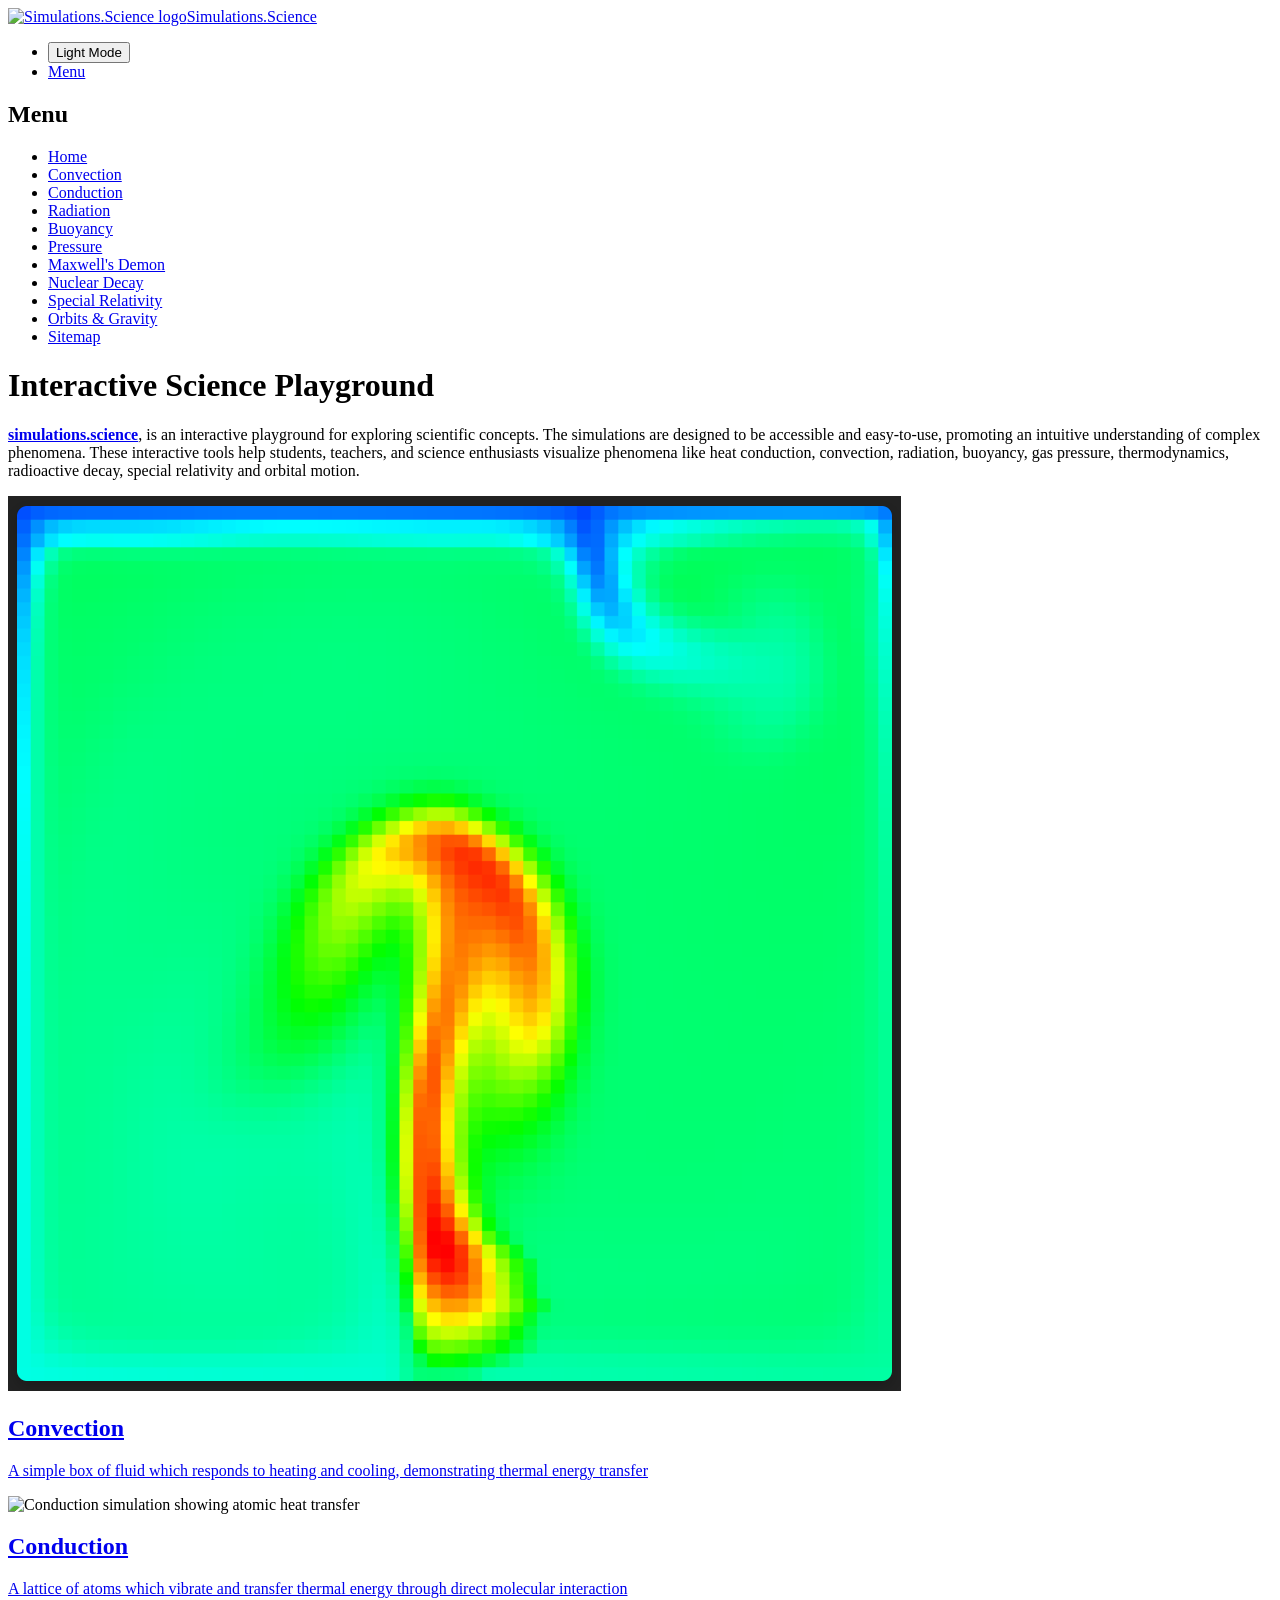
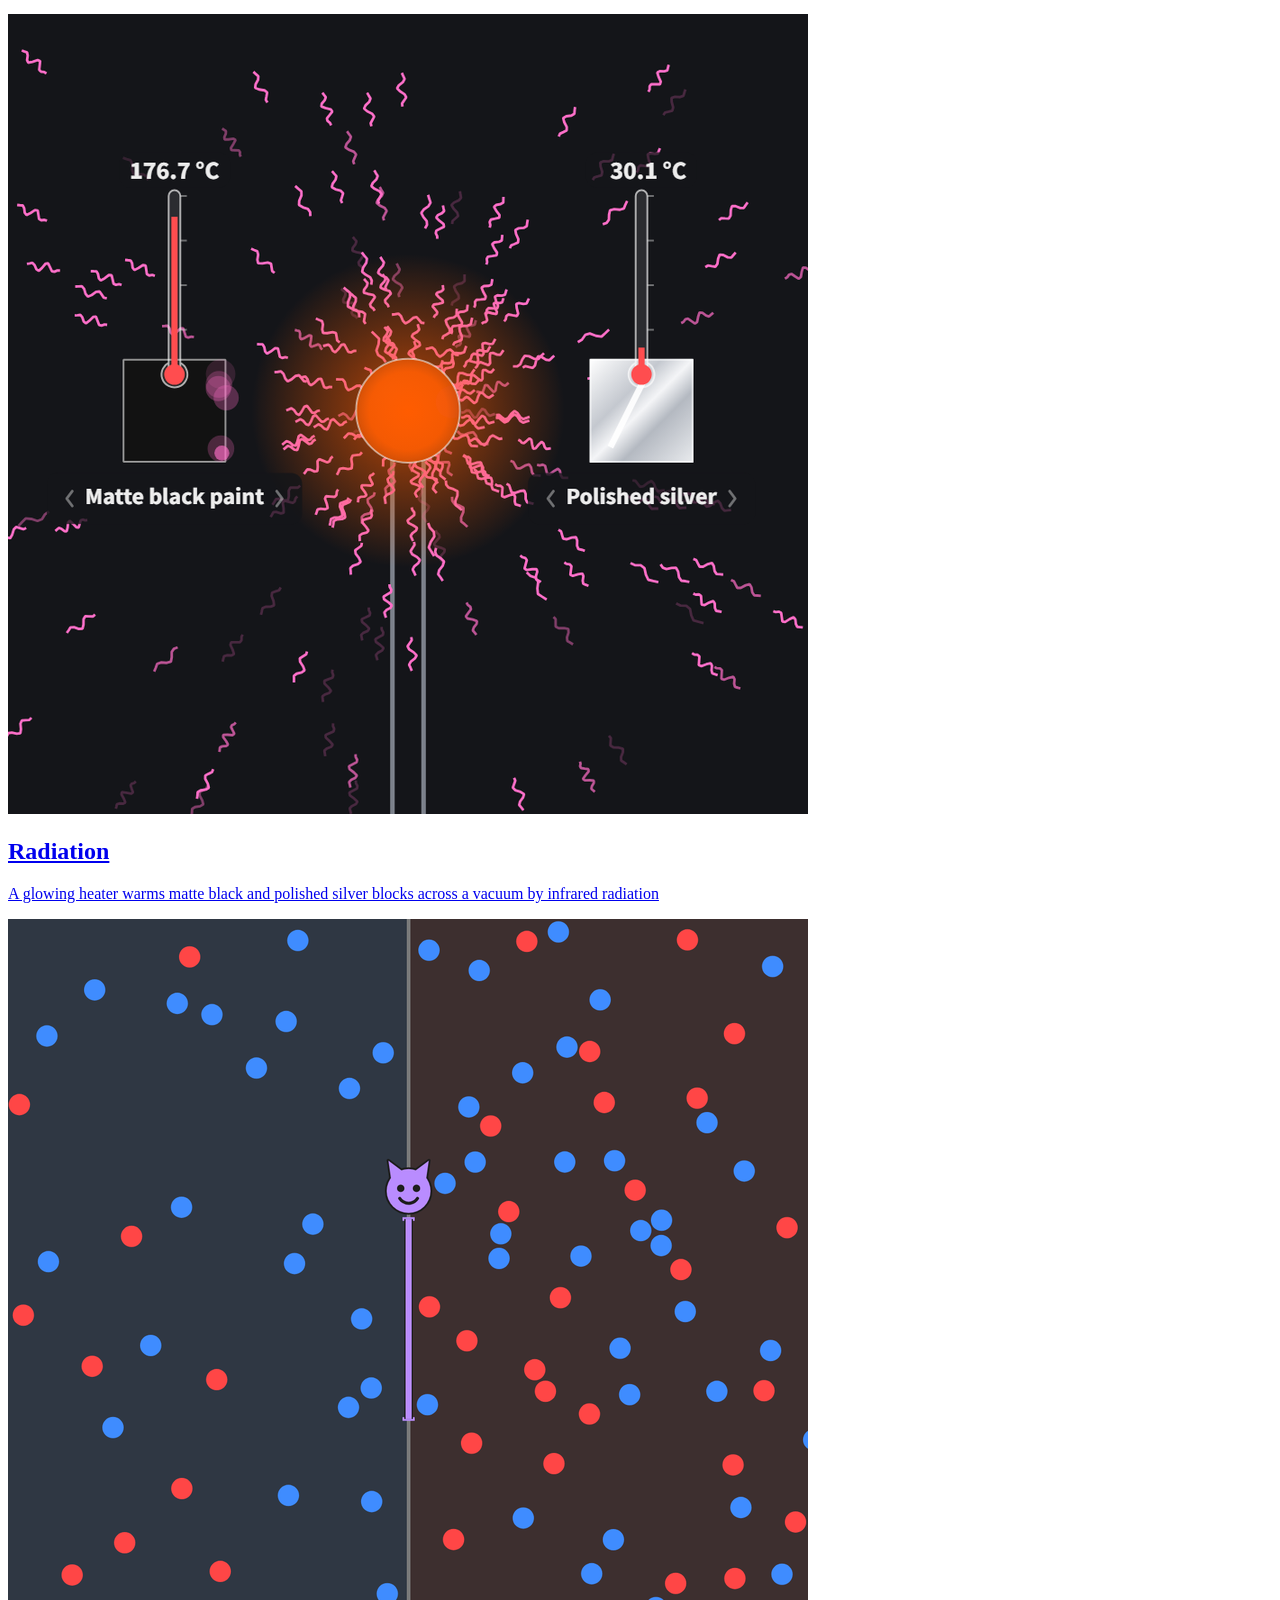
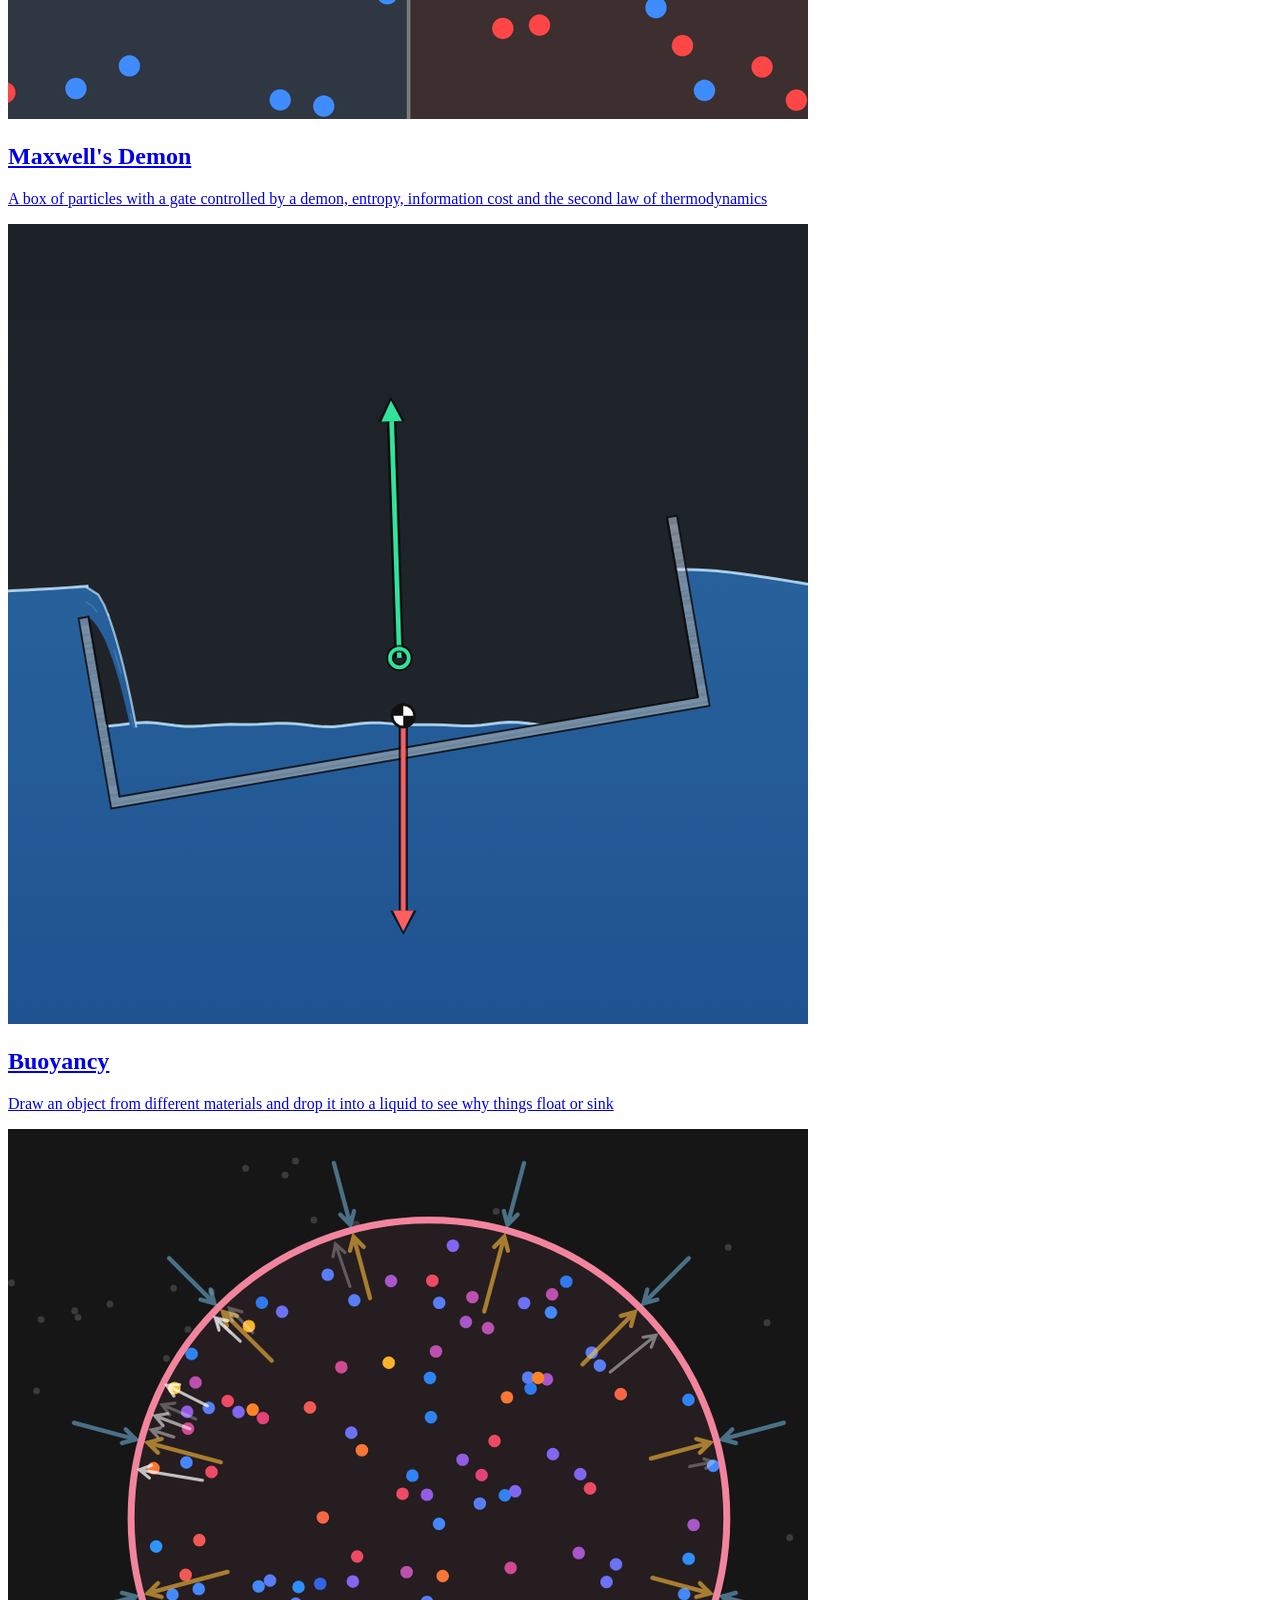
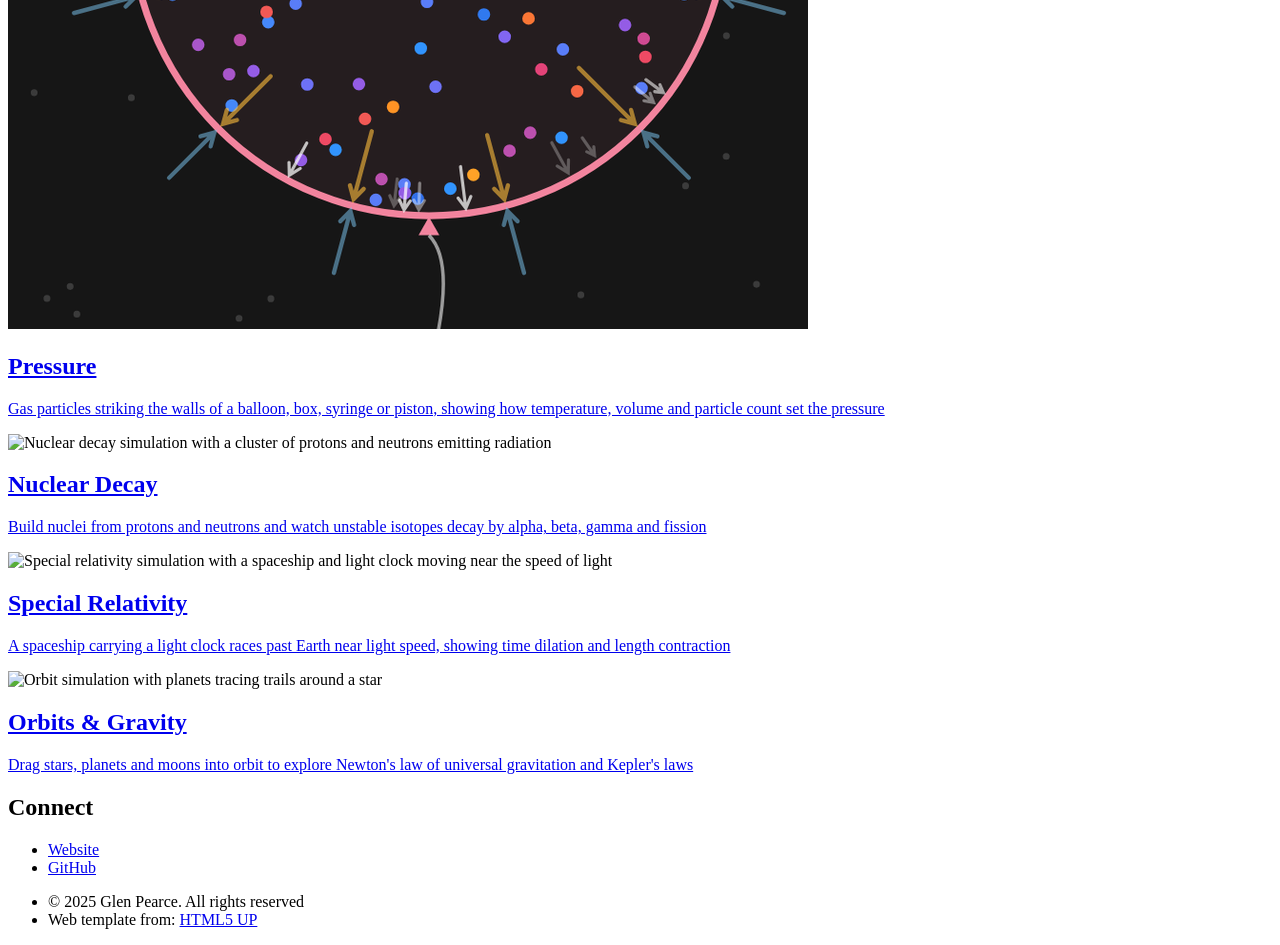
==== index.html @ e3ae4b4b "List the nuclear decay, relativity and orbits pages across the site Add the three new simulations to" ====
<!DOCTYPE HTML>
<!--
	Phantom by HTML5 UP
	html5up.net | @ajlkn
	Free for personal and commercial use under the CCA 3.0 license (html5up.net/license)
-->
<html lang="en">
	<head>
		<title>Simulations.Science | Interactive Science Simulations</title>
		<meta charset="utf-8" />
		<meta name="viewport" content="width=device-width, initial-scale=1, user-scalable=no" />
		<meta name="description" content="Interactive physics and science simulations that make complex concepts like convection, conduction, thermodynamics, radioactive decay, special relativity and orbits easy to understand. Perfect for students, teachers, and science enthusiasts." />
		<meta name="keywords" content="physics simulations, interactive science, convection simulation, conduction simulation, maxwell's demon, thermodynamics, heat transfer, nuclear decay, special relativity, orbit simulation, kepler's laws, physics education, science learning, interactive education" />
		<meta name="author" content="Simulations.Science" />
		<meta name="robots" content="index, follow" />
		<meta name="google-site-verification" content="CVcwzc-GcF9qDsCzbtlM0cr8-Q7cZVzD9H_ch3Xf32E" />
		<meta name="format-detection" content="telephone=no">
		<meta http-equiv="x-ua-compatible" content="ie=edge">
		<link rel="preconnect" href="https://cdnjs.cloudflare.com" crossorigin>
		<link rel="preload" href="assets/css/main.css" as="style">
		<link rel="preload" href="assets/js/jquery.min.js" as="script">
		<link rel="preload" href="images/favicon.svg" as="image">
		<!-- Open Graph / Facebook -->
		<meta property="og:type" content="website" />
		<meta property="og:url" content="https://simulations.science/" />
		<meta property="og:title" content="Simulations.Science | Interactive Physics & Science Simulations" />
		<meta property="og:description" content="Explore interactive physics simulations that make complex concepts tangible and intuitive. Perfect for education and curious minds." />
		<meta property="og:image" content="https://simulations.science/images/convect.png" />
		<meta property="og:image:alt" content="Physics simulation preview" />
		<meta property="og:site_name" content="Simulations.Science" />
		
		<!-- Twitter -->
		<meta name="twitter:card" content="summary_large_image" />
		<meta name="twitter:url" content="https://simulations.science/" />
		<meta name="twitter:title" content="Simulations.Science | Interactive Physics & Science Simulations" />
		<meta name="twitter:description" content="Explore interactive physics simulations that make complex concepts tangible and intuitive. Perfect for education and curious minds." />
		<meta name="twitter:image" content="https://simulations.science/images/convect.png" />
				<!-- Canonical URL -->
		<link rel="canonical" href="https://simulations.science/" />
		<link rel="sitemap" type="application/xml" title="Sitemap" href="https://simulations.science/sitemap.xml" />
		
		<!-- Structured Data for Organization -->
		<script type="application/ld+json">
		{
			"@context": "https://schema.org",
			"@type": "EducationalOrganization",
			"name": "Simulations.Science",
			"url": "https://simulations.science/",
			"logo": "https://simulations.science/images/favicon.svg",
			"description": "Interactive physics and science simulations that make complex concepts easy to understand.",
			"sameAs": ["https://github.com/GlenAlan"],
			"audience": {
				"@type": "EducationalAudience",
				"educationalRole": ["student", "teacher", "researcher"]
			},
			"offers": [
				{
					"@type": "Offer",
					"itemOffered": {
						"@type": "LearningResource",
						"name": "Interactive Physics Simulations",
						"learningResourceType": "Simulation"
					},
					"price": "0",
					"priceCurrency": "USD"
				}
			]
		}
		</script>
		
		<!-- Structured Data for WebSite -->
		<script type="application/ld+json">
		{
			"@context": "https://schema.org",
			"@type": "WebSite",
			"name": "Simulations.Science",
			"url": "https://simulations.science/",
			"description": "Interactive physics and science simulations for education"
		}
		</script>
		
		<!-- BreadcrumbList structured data for homepage -->
		<script type="application/ld+json">
		{
			"@context": "https://schema.org",
			"@type": "BreadcrumbList",
			"itemListElement": [
				{
					"@type": "ListItem",
					"position": 1,
					"name": "Home",
					"item": "https://simulations.science/"
				}
			]
		}
		</script>
		
		<!-- Reference to structured data file -->
		<link rel="alternate" type="application/ld+json" href="/structured-data.json">
		<script>
			(function() {
				// Force dark mode by default, only change if explicitly set to light
				var theme = 'dark'; // Default is dark
				try {
					var storedTheme = localStorage.getItem('theme');
					// Only override if explicitly set to light
					if (storedTheme === 'light') {
						theme = 'light'; 
					}
				} catch (e) {
					// Ignore errors (e.g., localStorage disabled)
				}

				if (theme === 'dark') {
					document.documentElement.classList.add('dark-mode');
				} else {
					// Optional: Ensure 'dark-mode' is not present if light is determined.
					document.documentElement.classList.remove('dark-mode');
					// The main.js will add 'light-mode' class later if needed.
				}
			})();
		</script>
		<link rel="stylesheet" href="assets/css/main.css" />
		<link rel="icon" href="assets/favicon.ico" type="image/x-icon">
		<noscript><link rel="stylesheet" href="assets/css/noscript.css" /></noscript>
	</head>
	<body class="is-preload">
		<!-- Wrapper -->
			<div id="wrapper">

				<!-- Header -->
					<header id="header">
						<div class="inner">
							<!-- Logo -->
								<a href="index.html" class="logo" aria-label="Simulations.Science Home">
									<span class="symbol"><img src="images/favicon.svg" alt="Simulations.Science logo" /></span><span class="title">Simulations.Science</span>
								</a>

							<!-- Nav -->
								<nav>
									<ul>
										<li>
											<button id="theme-toggle" title="Toggle light/dark mode" aria-label="Toggle light/dark mode">
												<span class="icon solid fa-sun"><span class="label">Light Mode</span></span>
												<span class="icon solid fa-moon" style="display:none;"><span class="label">Dark Mode</span></span>
											</button>
										</li>
										<li><a href="#menu">Menu</a></li>
									</ul>
								</nav>

						</div>
					</header>
				<!-- Menu -->
					<nav id="menu" itemscope itemtype="https://schema.org/SiteNavigationElement">
						<h2>Menu</h2>
						<ul>
							<li itemprop="name"><a href="index.html" itemprop="url">Home</a></li>
							<li itemprop="name"><a href="convection_simulation.html" itemprop="url">Convection</a></li>
							<li itemprop="name"><a href="conduction_simulation.html" itemprop="url">Conduction</a></li>
							<li itemprop="name"><a href="radiation_simulation.html" itemprop="url">Radiation</a></li>
							<li itemprop="name"><a href="buoyancy_simulation.html" itemprop="url">Buoyancy</a></li>
							<li itemprop="name"><a href="pressure_simulation.html" itemprop="url">Pressure</a></li>
							<li itemprop="name"><a href="maxwell_demon_simulation.html" itemprop="url">Maxwell's Demon</a></li>
							<li itemprop="name"><a href="nuclear_decay_simulation.html" itemprop="url">Nuclear Decay</a></li>
							<li itemprop="name"><a href="relativity_simulation.html" itemprop="url">Special Relativity</a></li>
							<li itemprop="name"><a href="orbits_simulation.html" itemprop="url">Orbits &amp; Gravity</a></li>
							<li itemprop="name"><a href="sitemap.html" itemprop="url">Sitemap</a></li>
						</ul>
					</nav>

				<!-- Main -->
					<div id="main">
						<div class="inner">
							<header>
								<h1>Interactive Science Playground<br />
								<!-- by <a href="https://glen-alan.com">Glen Alan</a>.--> </h1>
								<p itemprop="description"><a href="index.html"><strong>simulations.science</strong></a>, is an interactive playground for exploring scientific concepts. The simulations are designed to be accessible and easy-to-use, promoting an intuitive understanding of complex phenomena. These interactive tools help students, teachers, and science enthusiasts visualize phenomena like heat conduction, convection, radiation, buoyancy, gas pressure, thermodynamics, radioactive decay, special relativity and orbital motion.</p>
								<!-- <p>Simulations.science brings science to life through clear, elegant, and interactive tools. We help students, teachers, and curious learners grasp complex concepts intuitively and tangibly. Dive in to spark curiosity and experience the joy of scientific discovery</p>-->
							</header>
							<section class="tiles">
								<article class="style1">
									<span class="image">
										<img src="images/convect.png" alt="Convection simulation showing fluid movement" loading="lazy" />
									</span>
									<a href="convection_simulation.html">
										<h2>Convection</h2>
										<div class="content">
											<p>A simple box of fluid which responds to heating and cooling, demonstrating thermal energy transfer</p>
										</div>
									</a>
								</article>
								<article class="style2">
									<span class="image">
										<img src="images/conduct.png" alt="Conduction simulation showing atomic heat transfer" loading="lazy" />
									</span>
									<a href="conduction_simulation.html">
										<h2>Conduction</h2>
										<div class="content">
											<p>A lattice of atoms which vibrate and transfer thermal energy through direct molecular interaction</p>
										</div>
									</a>
								</article>
								<article class="style3">
									<span class="image">
										<img src="images/radiation.png" alt="Radiation heat transfer simulation" loading="lazy" />
									</span>
									<a href="radiation_simulation.html">
										<h2>Radiation</h2>
										<div class="content">
											<p>A glowing heater warms matte black and polished silver blocks across a vacuum by infrared radiation</p>
										</div>
									</a>
								</article>
								<article class="style4">
									<span class="image">
										<img src="images/maxwell.png" alt="Maxwell's Demon simulation with particles and gate" loading="lazy" />
									</span>
									<a href="maxwell_demon_simulation.html">
										<h2>Maxwell's Demon</h2>
										<div class="content">
											<p>A box of particles with a gate controlled by a demon, entropy, information cost and the second law of thermodynamics</p>
										</div>
									</a>
								</article>
								<article class="style5">
									<span class="image">
										<img src="images/buoyancy.png" alt="Buoyancy simulation with an object floating in a tank of liquid" loading="lazy" />
									</span>
									<a href="buoyancy_simulation.html">
										<h2>Buoyancy</h2>
										<div class="content">
											<p>Draw an object from different materials and drop it into a liquid to see why things float or sink</p>
										</div>
									</a>
								</article>
								<article class="style6">
									<span class="image">
										<img src="images/pressure.png" alt="Gas pressure simulation with particles striking the walls of a balloon" loading="lazy" />
									</span>
									<a href="pressure_simulation.html">
										<h2>Pressure</h2>
										<div class="content">
											<p>Gas particles striking the walls of a balloon, box, syringe or piston, showing how temperature, volume and particle count set the pressure</p>
										</div>
									</a>
								</article>
								<article class="style1">
									<span class="image">
										<img src="images/nuclear.png" alt="Nuclear decay simulation with a cluster of protons and neutrons emitting radiation" loading="lazy" />
									</span>
									<a href="nuclear_decay_simulation.html">
										<h2>Nuclear Decay</h2>
										<div class="content">
											<p>Build nuclei from protons and neutrons and watch unstable isotopes decay by alpha, beta, gamma and fission</p>
										</div>
									</a>
								</article>
								<article class="style2">
									<span class="image">
										<img src="images/relativity.png" alt="Special relativity simulation with a spaceship and light clock moving near the speed of light" loading="lazy" />
									</span>
									<a href="relativity_simulation.html">
										<h2>Special Relativity</h2>
										<div class="content">
											<p>A spaceship carrying a light clock races past Earth near light speed, showing time dilation and length contraction</p>
										</div>
									</a>
								</article>
								<article class="style3">
									<span class="image">
										<img src="images/orbits.png" alt="Orbit simulation with planets tracing trails around a star" loading="lazy" />
									</span>
									<a href="orbits_simulation.html">
										<h2>Orbits &amp; Gravity</h2>
										<div class="content">
											<p>Drag stars, planets and moons into orbit to explore Newton's law of universal gravitation and Kepler's laws</p>
										</div>
									</a>
								</article>
							</section>
						</div>
					</div>
				<!-- Footer -->
					<footer id="footer">
						<div class="inner">
							<section>
								<h2>Connect</h2>
								<ul class="icons">
									<li><a href="https://glen-alan.com/" class="icon solid style2 fa-globe" rel="author" aria-label="Visit author's website"><span class="label">Website</span></a></li>
									<li><a href="https://github.com/GlenAlan" class="icon brands style2 fa-github" rel="external" aria-label="Visit GitHub profile"><span class="label">GitHub</span></a></li>
								</ul>
							</section>
							<ul class="copyright">
								<li>&copy; <span itemprop="copyrightYear">2025</span> <span itemprop="copyrightHolder">Glen Pearce</span>. All rights reserved</li><li>Web template from: <a href="http://html5up.net" rel="external noopener">HTML5 UP</a></li>
							</ul>
						</div>
					</footer>

			</div>

		<!-- Scripts -->
			<script src="assets/js/jquery.min.js"></script>
			<script src="assets/js/browser.min.js"></script>
			<script src="assets/js/breakpoints.min.js"></script>
			<script src="assets/js/util.js"></script>
			<script src="assets/js/main.js"></script>

	</body>
</html>
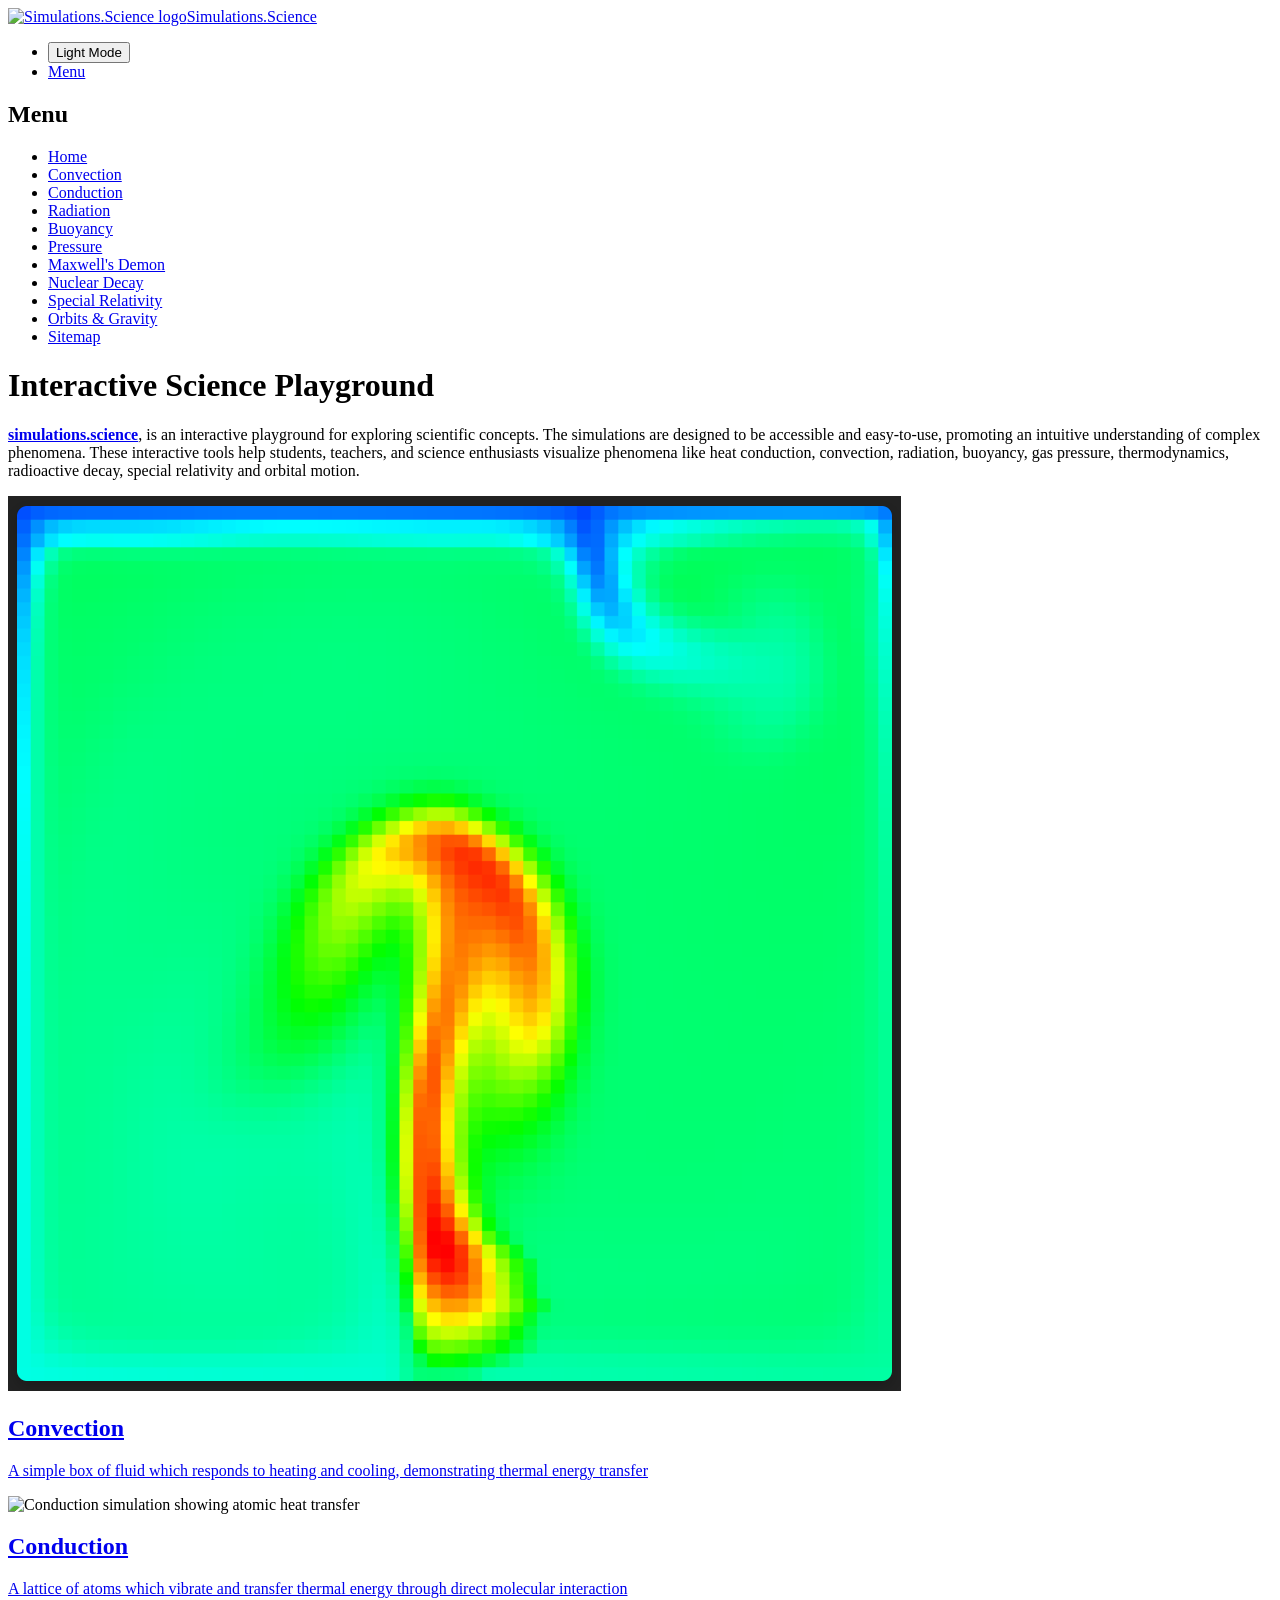
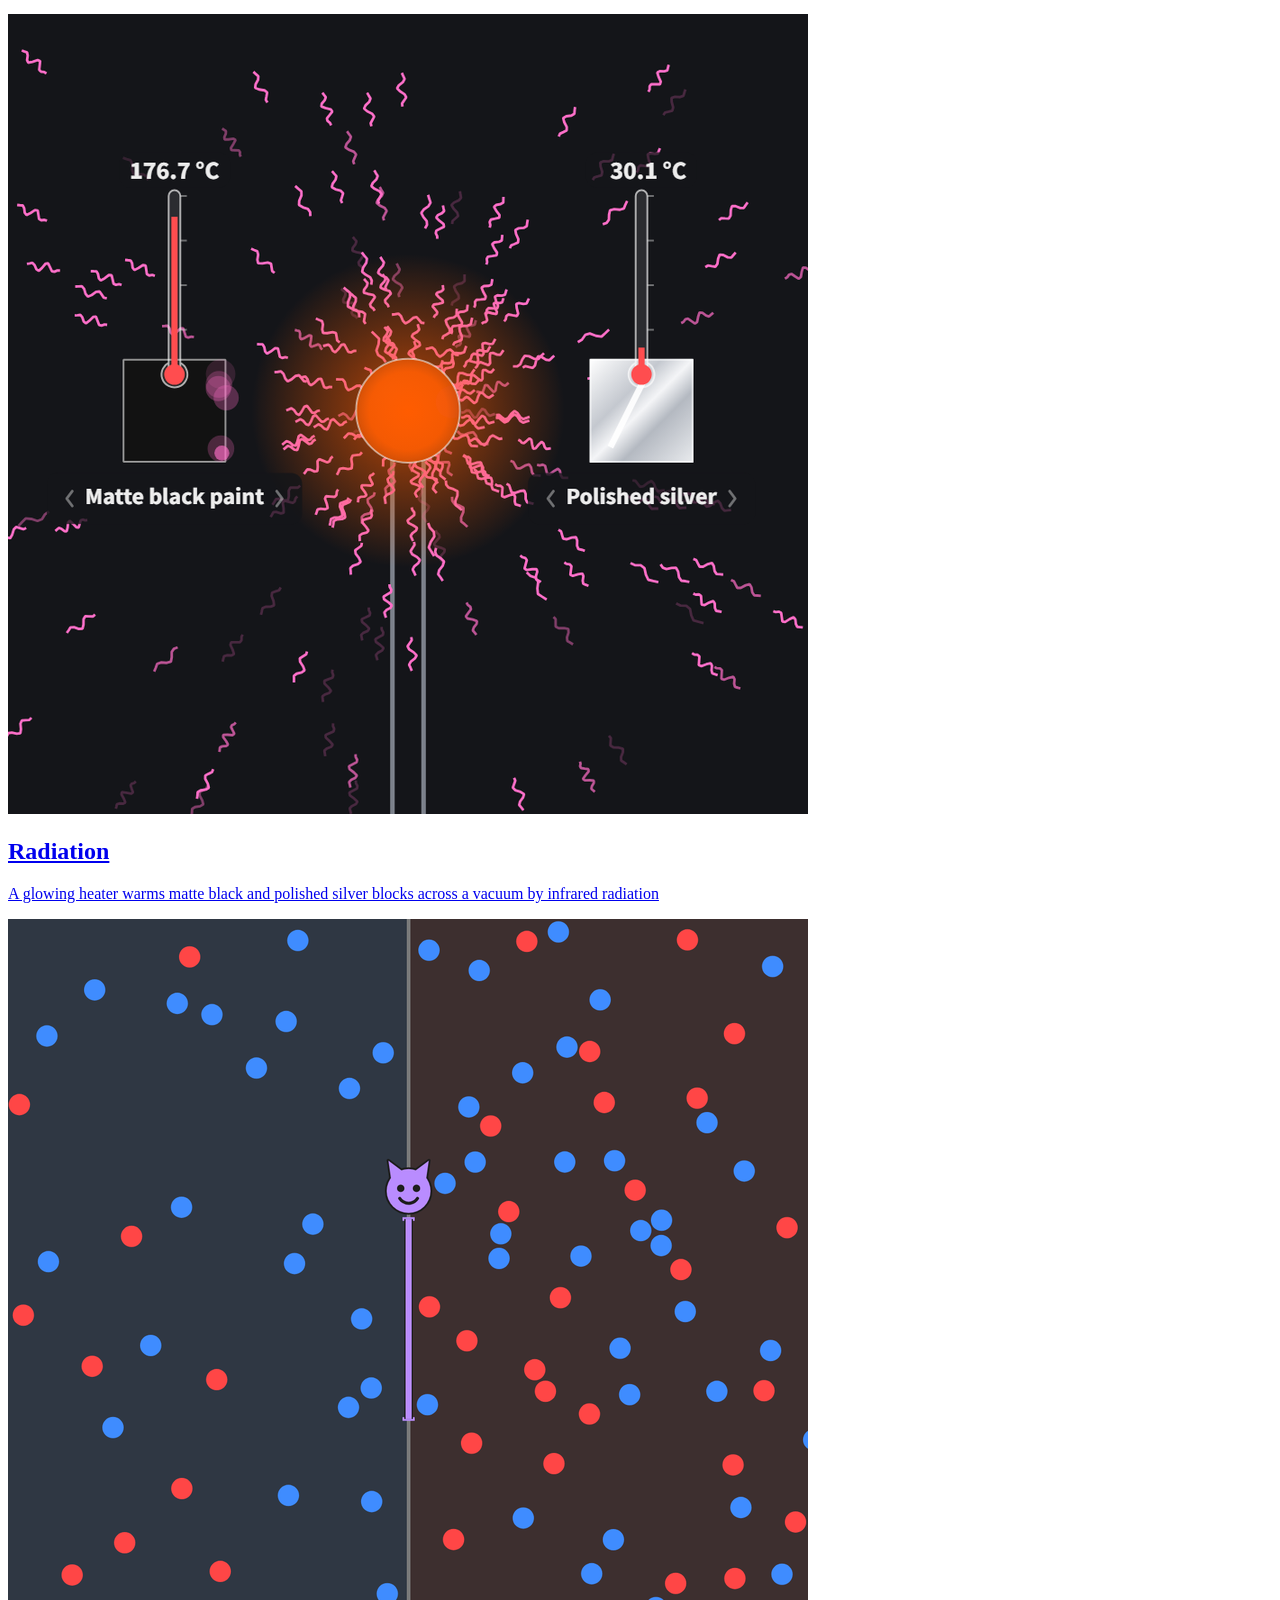
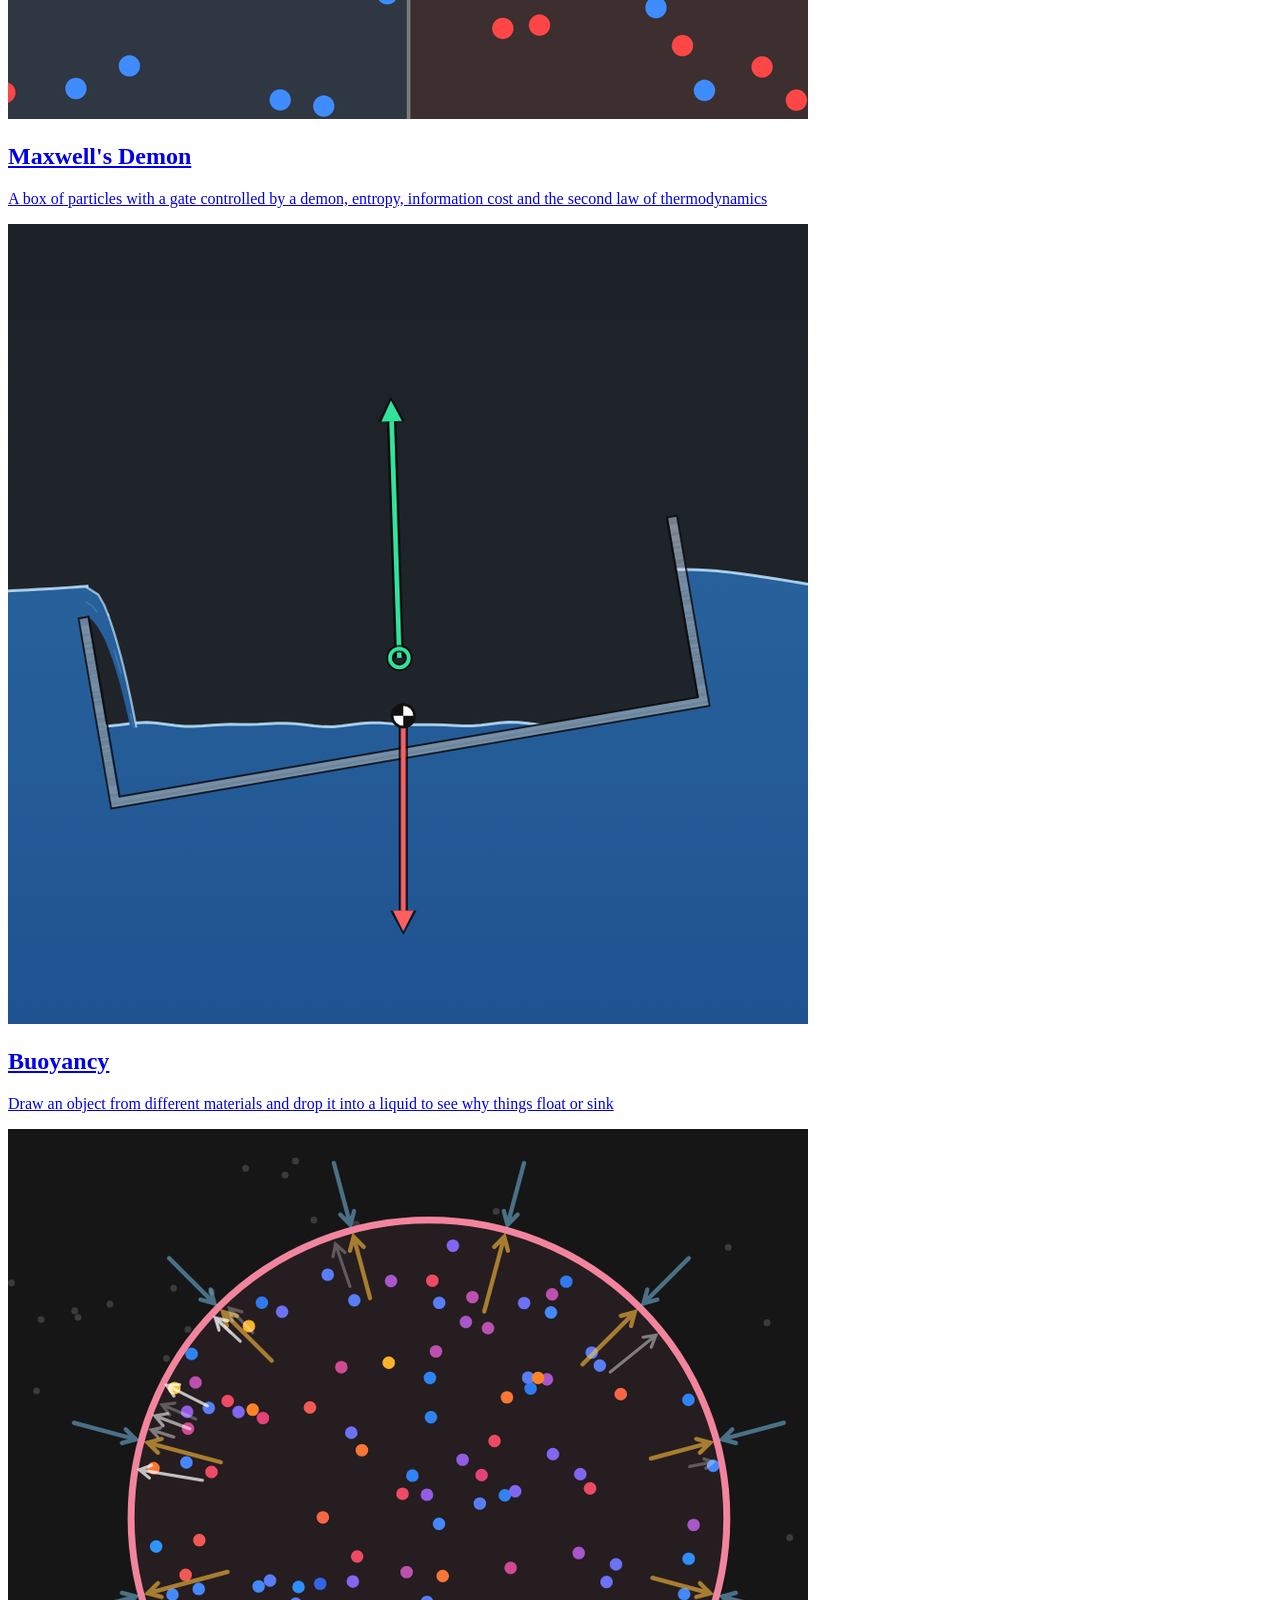
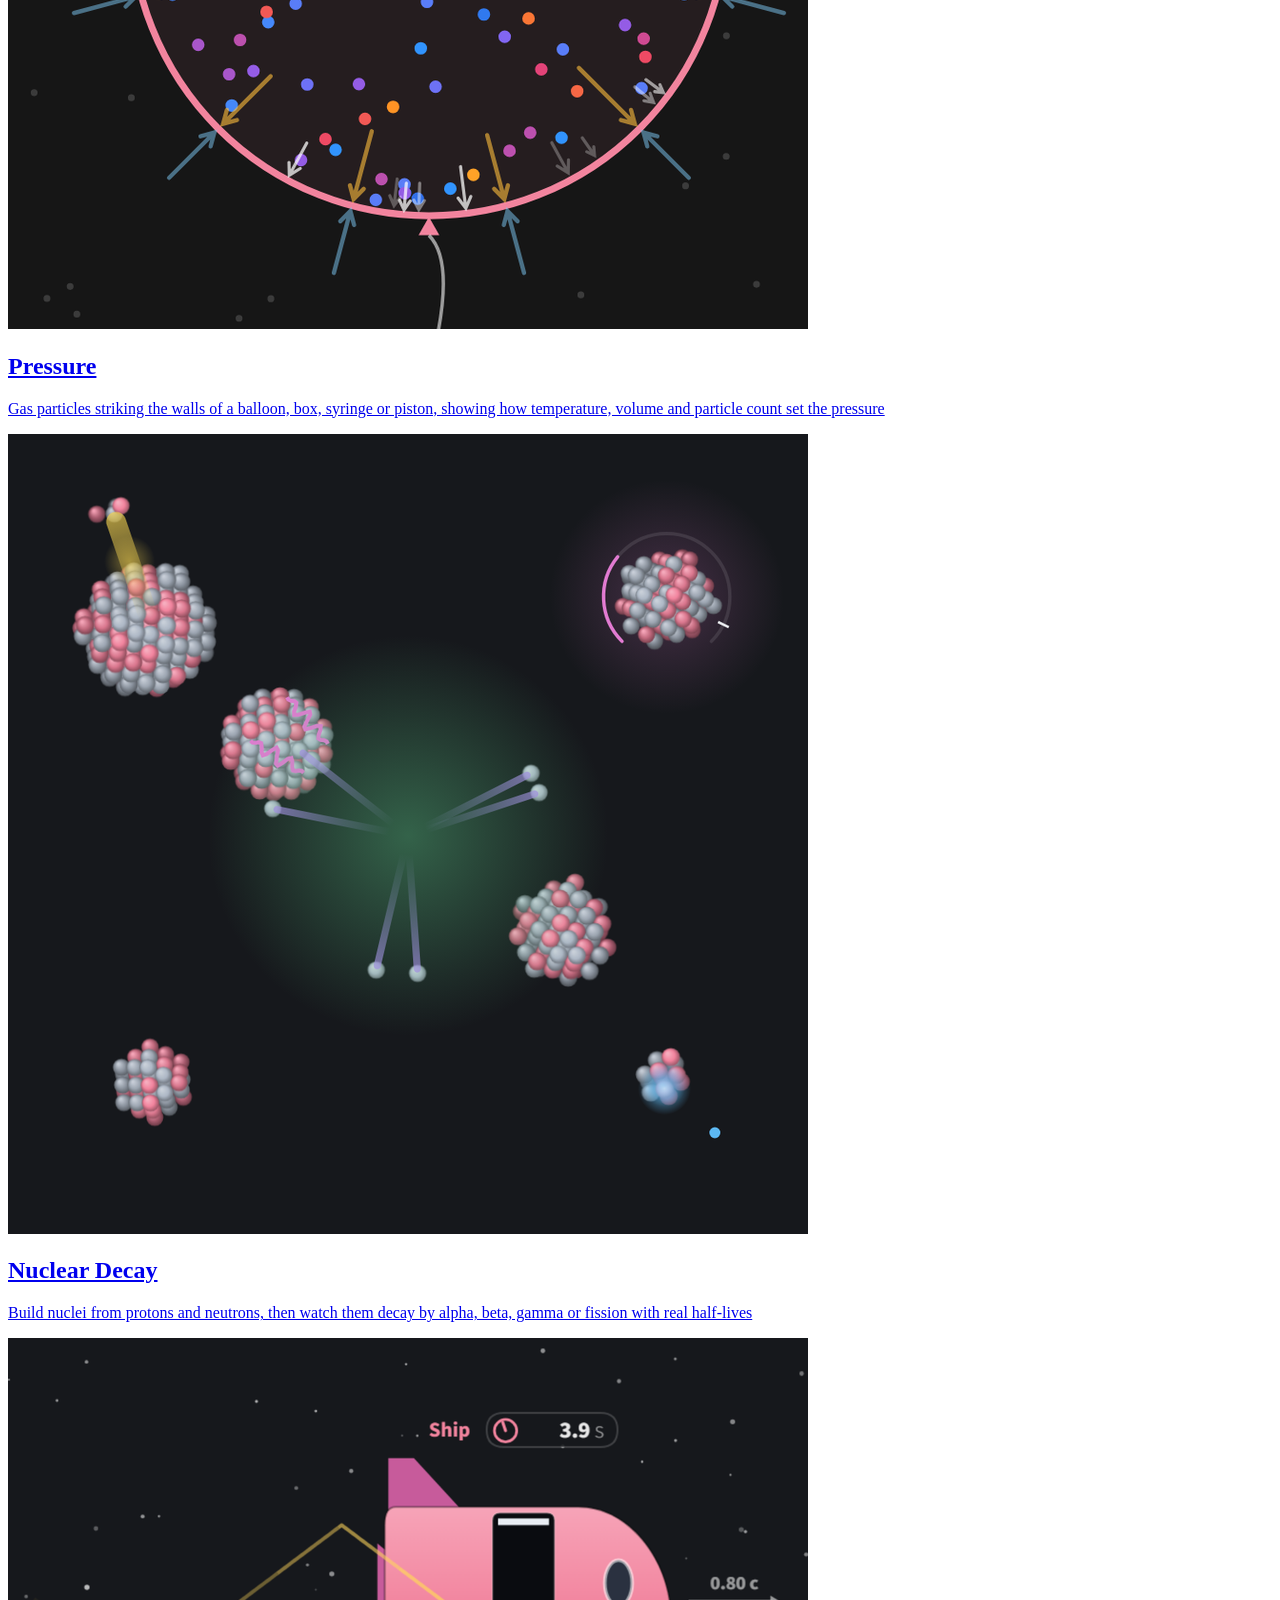
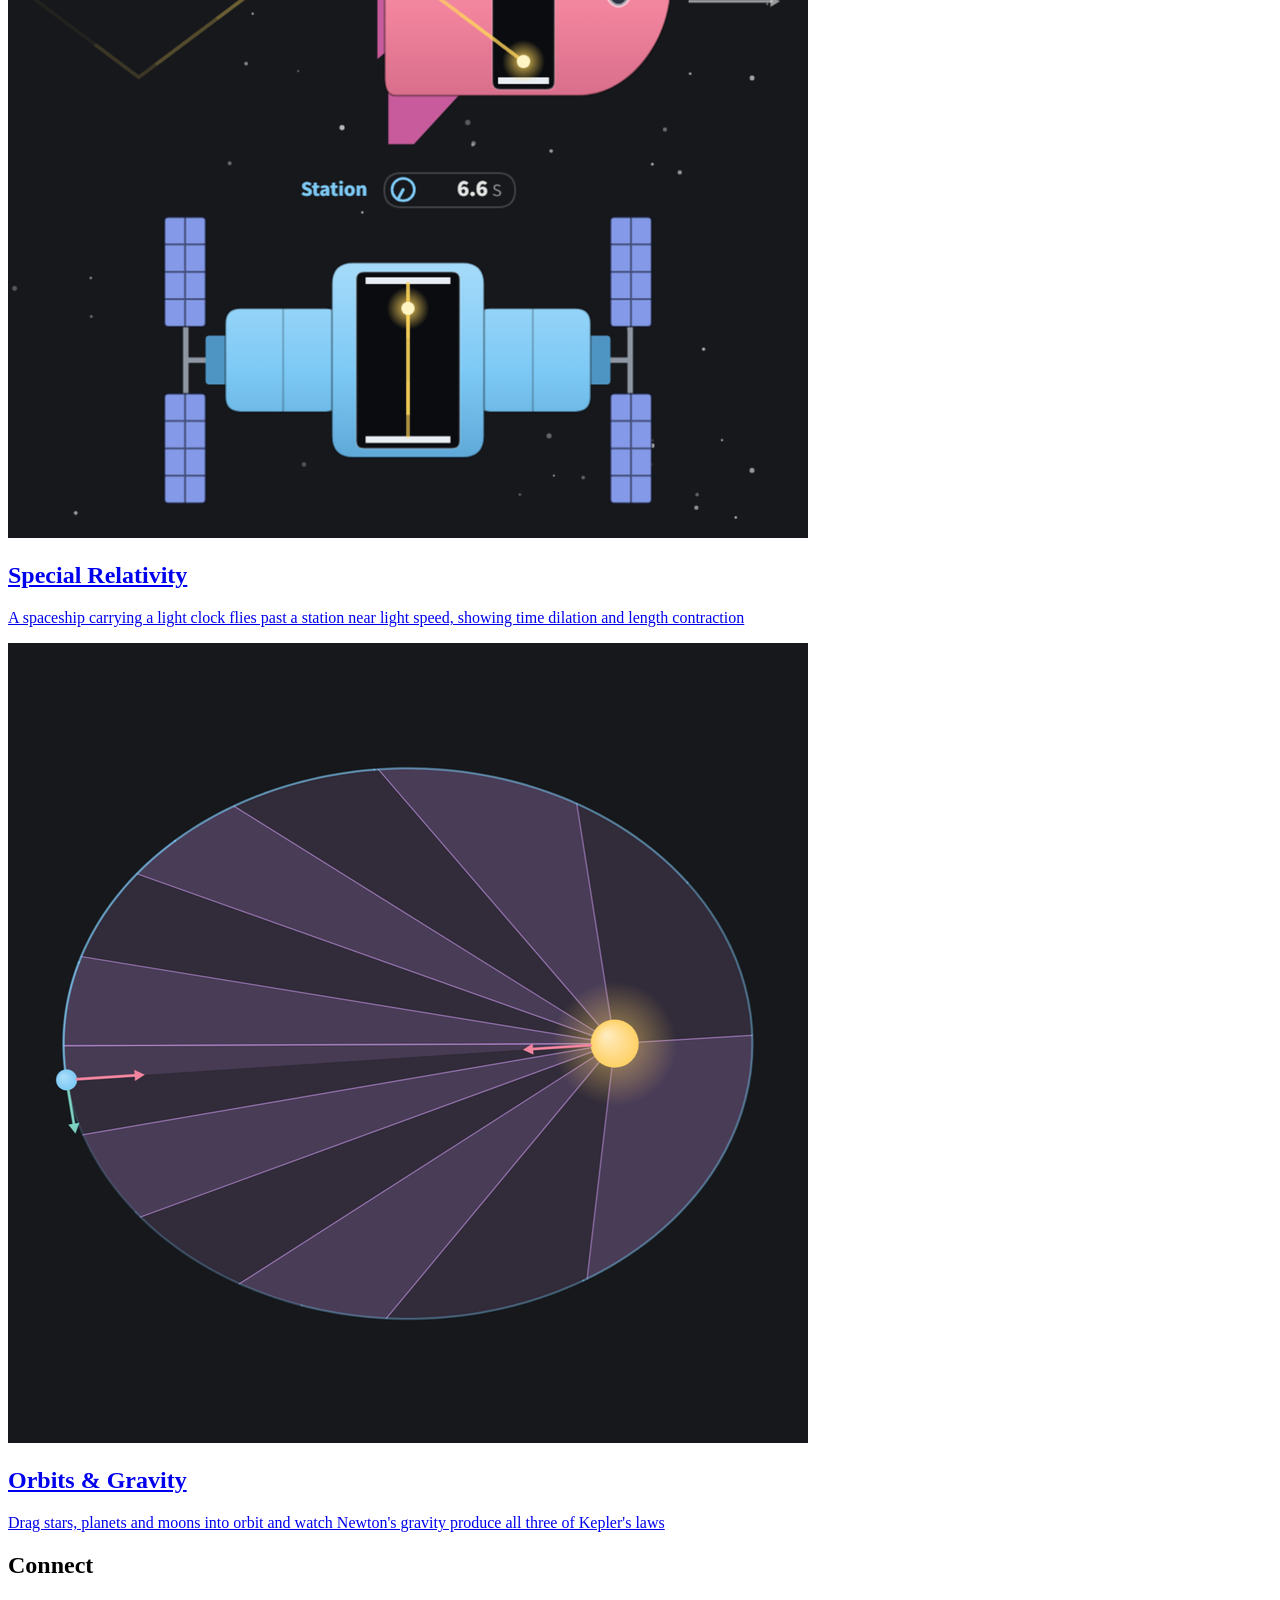
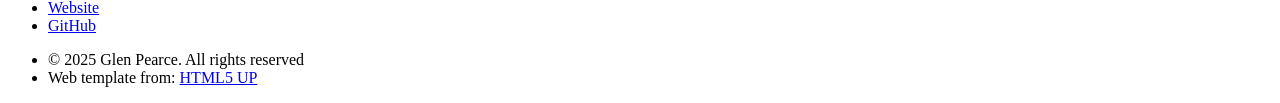
==== commit b5fd049b: "Use each simulation's own wording for its tile and sitemap entry Co-Authored-By: Claude Opus 5.5 <no" ====
--- a/index.html
+++ b/index.html
@@ -247,34 +247,34 @@
 								</article>
 								<article class="style1">
 									<span class="image">
-										<img src="images/nuclear.png" alt="Nuclear decay simulation with a cluster of protons and neutrons emitting radiation" loading="lazy" />
+										<img src="images/nuclear.png" alt="Nuclear decay simulation with a nucleus splitting in fission and an alpha particle leaving uranium-238" loading="lazy" />
 									</span>
 									<a href="nuclear_decay_simulation.html">
 										<h2>Nuclear Decay</h2>
 										<div class="content">
-											<p>Build nuclei from protons and neutrons and watch unstable isotopes decay by alpha, beta, gamma and fission</p>
+											<p>Build nuclei from protons and neutrons, then watch them decay by alpha, beta, gamma or fission with real half-lives</p>
 										</div>
 									</a>
 								</article>
 								<article class="style2">
 									<span class="image">
-										<img src="images/relativity.png" alt="Special relativity simulation with a spaceship and light clock moving near the speed of light" loading="lazy" />
+										<img src="images/relativity.png" alt="Special relativity simulation with a shortened spaceship and its zig-zagging light clock passing a space station" loading="lazy" />
 									</span>
 									<a href="relativity_simulation.html">
 										<h2>Special Relativity</h2>
 										<div class="content">
-											<p>A spaceship carrying a light clock races past Earth near light speed, showing time dilation and length contraction</p>
+											<p>A spaceship carrying a light clock flies past a station near light speed, showing time dilation and length contraction</p>
 										</div>
 									</a>
 								</article>
 								<article class="style3">
 									<span class="image">
-										<img src="images/orbits.png" alt="Orbit simulation with planets tracing trails around a star" loading="lazy" />
+										<img src="images/orbits.png" alt="Orbits simulation showing a planet sweeping out equal areas on an elliptical orbit around the Sun" loading="lazy" />
 									</span>
 									<a href="orbits_simulation.html">
 										<h2>Orbits &amp; Gravity</h2>
 										<div class="content">
-											<p>Drag stars, planets and moons into orbit to explore Newton's law of universal gravitation and Kepler's laws</p>
+											<p>Drag stars, planets and moons into orbit and watch Newton's gravity produce all three of Kepler's laws</p>
 										</div>
 									</a>
 								</article>
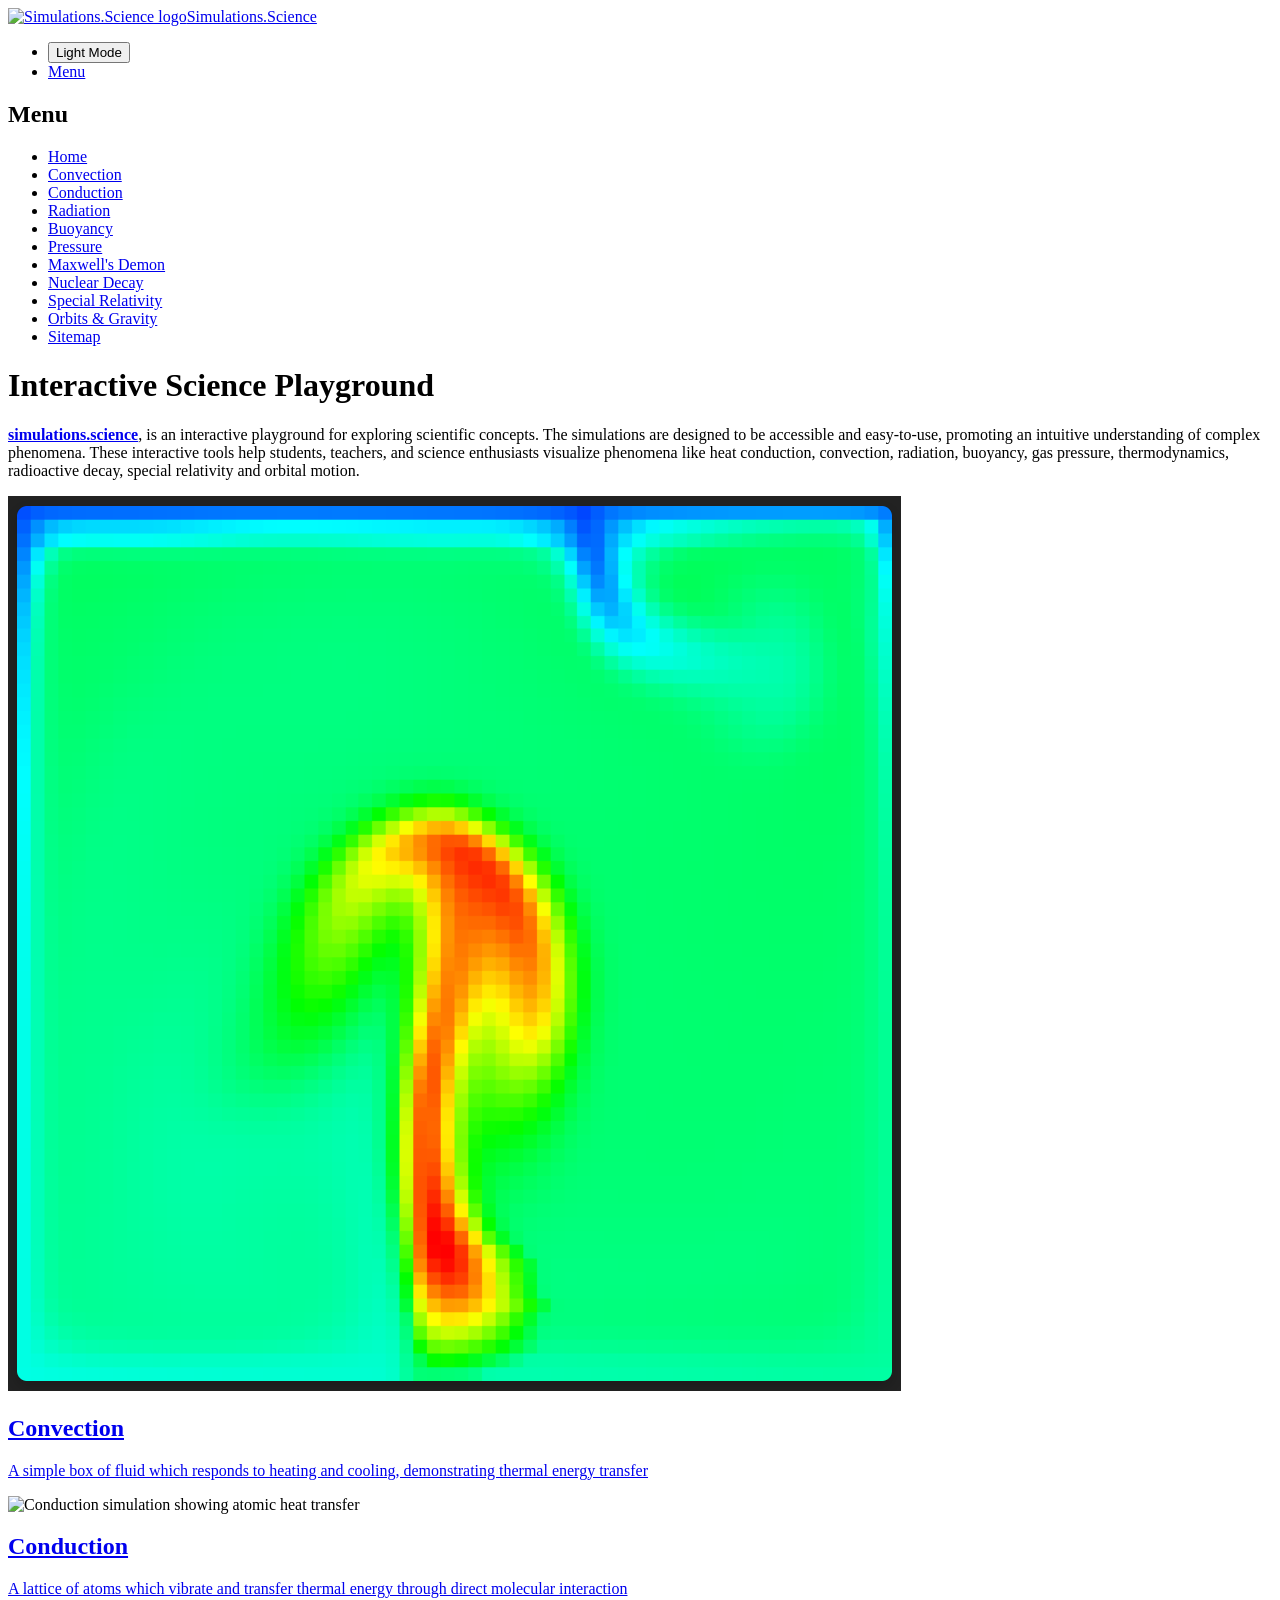
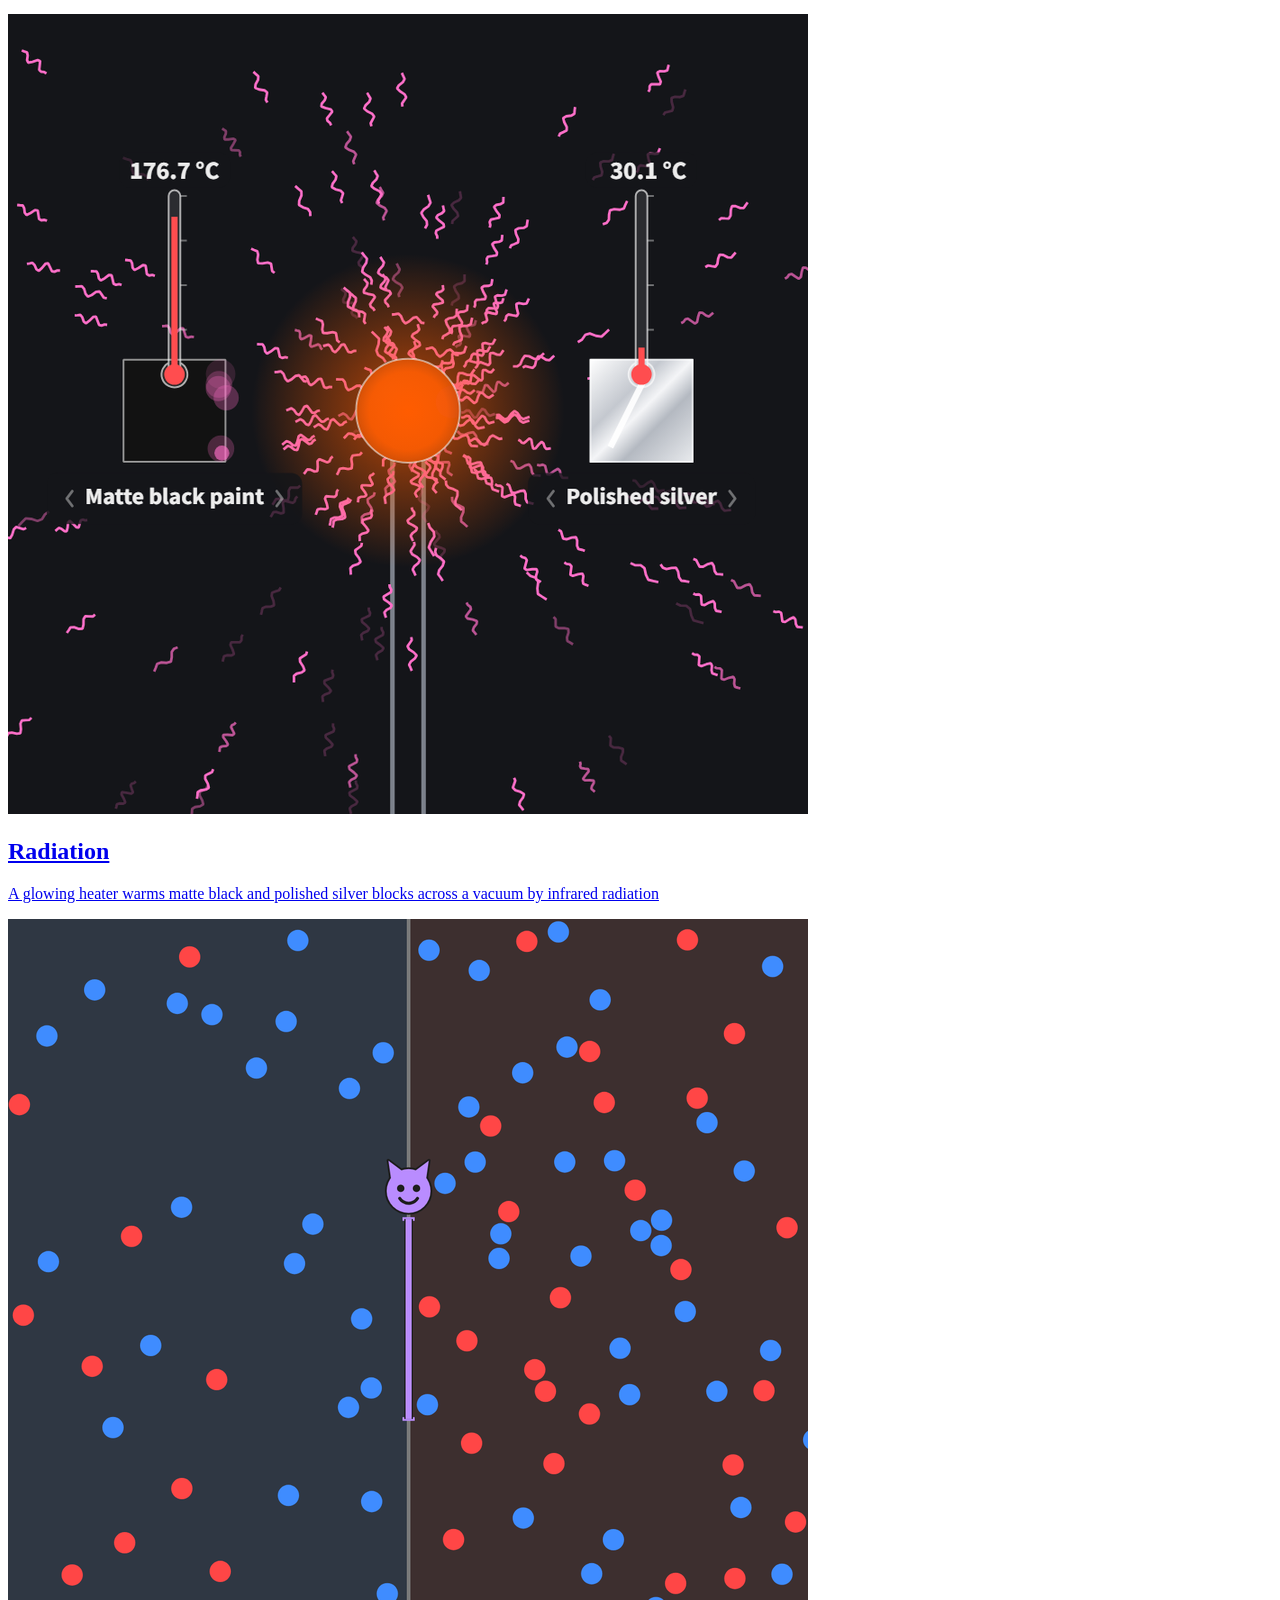
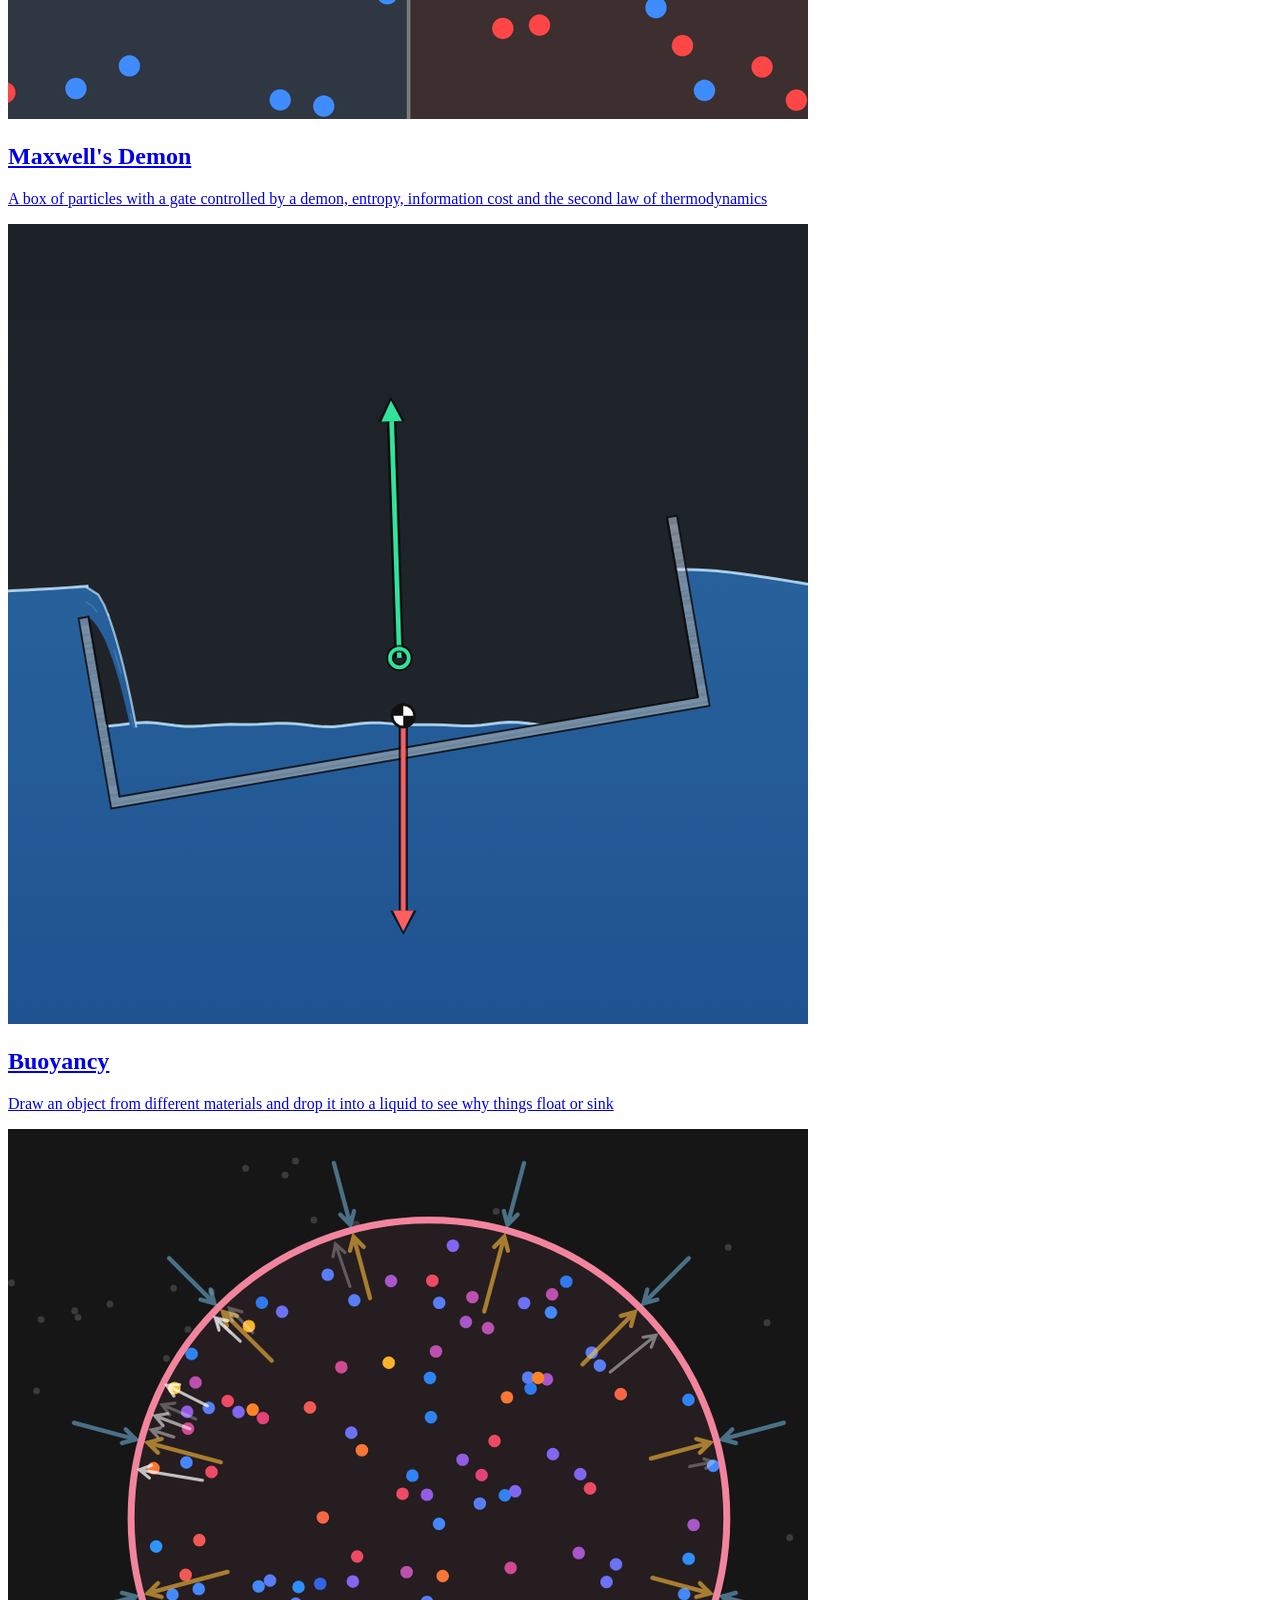
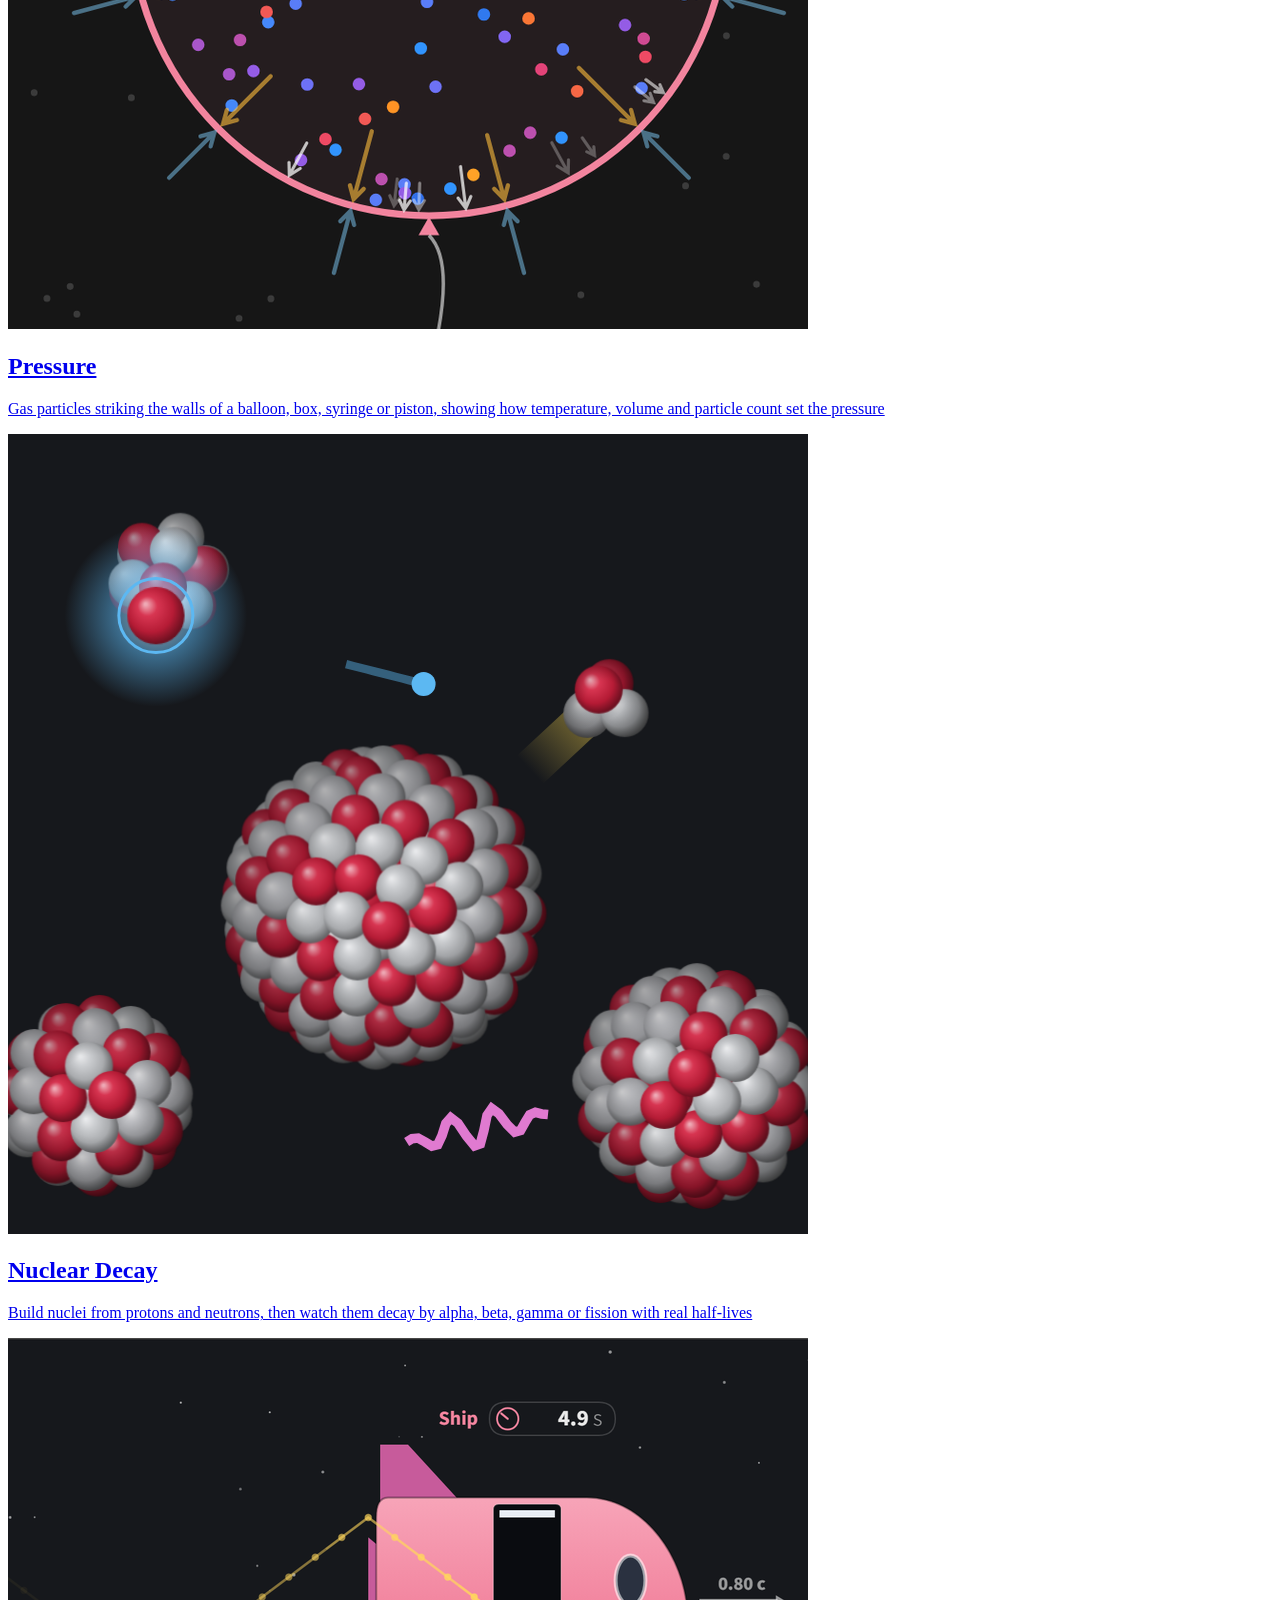
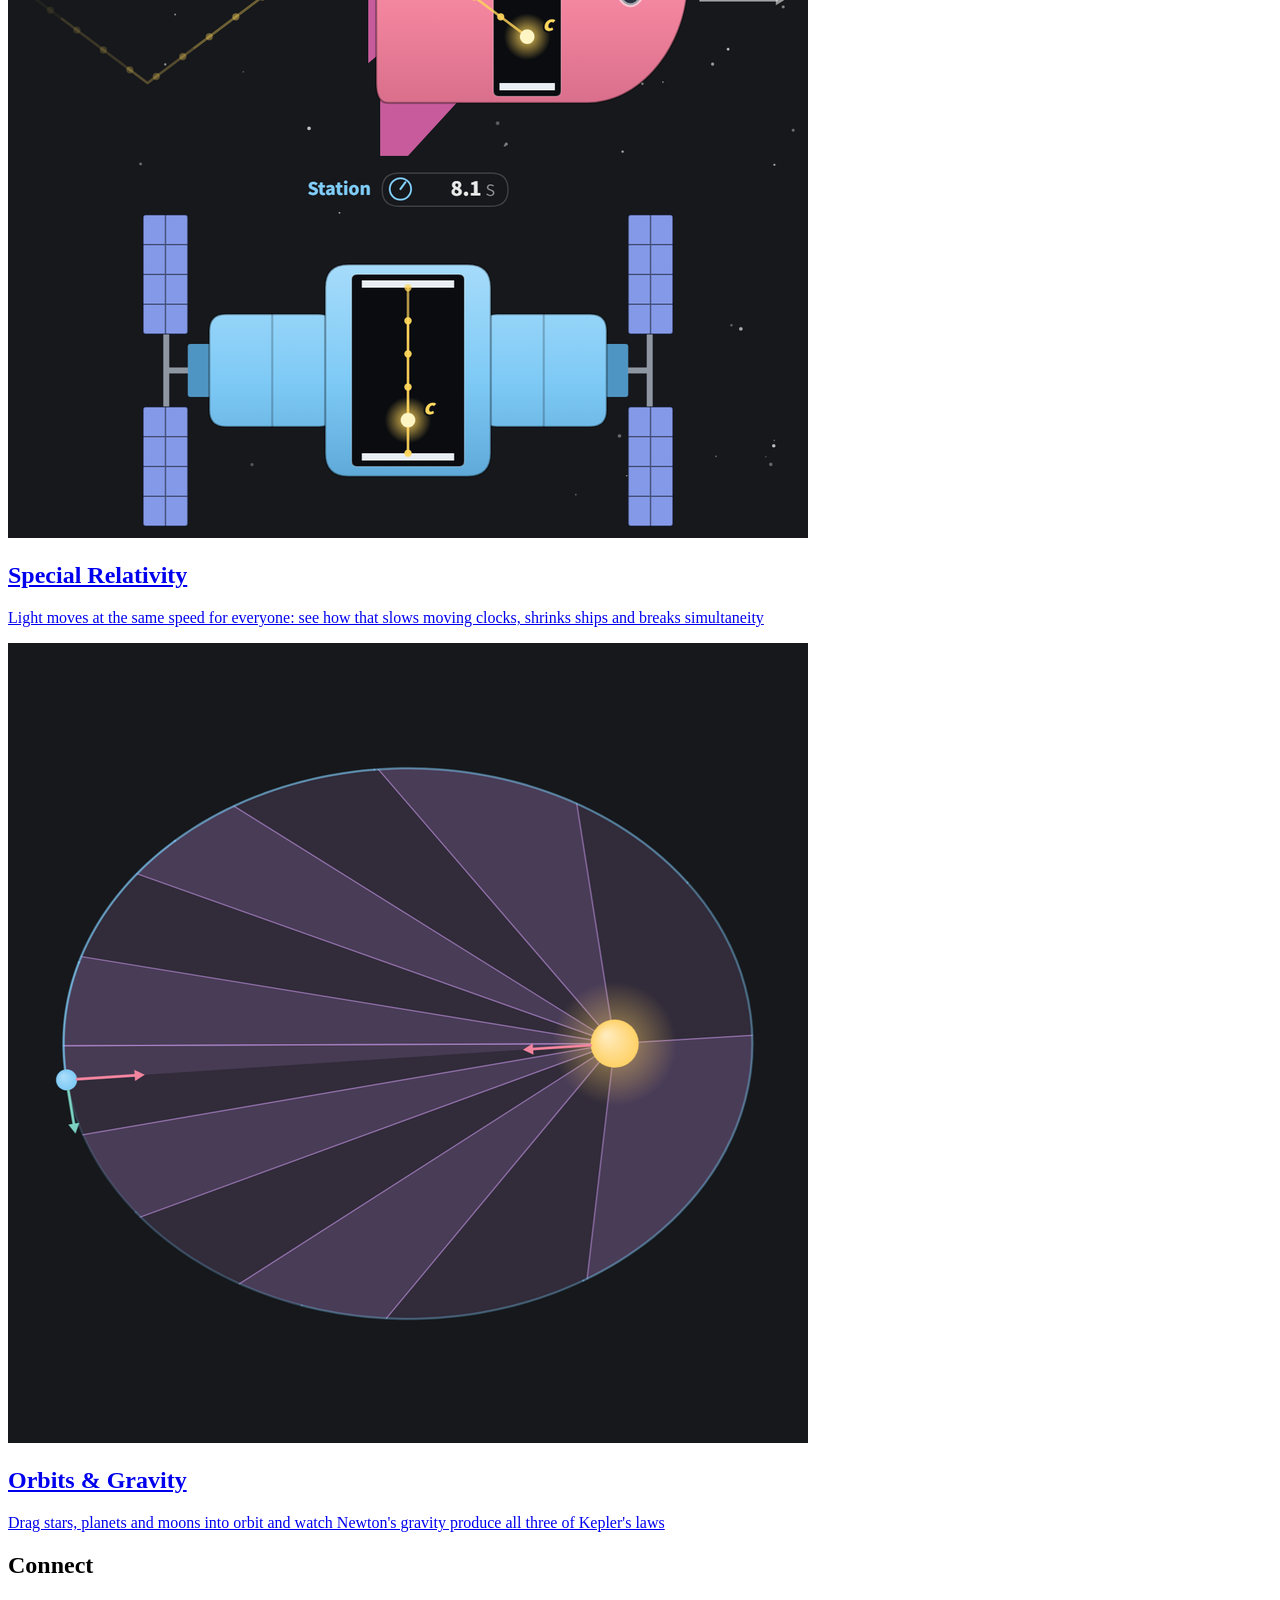
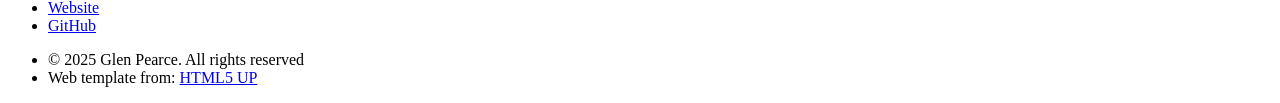
==== commit c831f45a: "Describe the relativity page by its new opening scenario Co-Authored-By: Claude Opus 5.5 <noreply@an" ====
--- a/index.html
+++ b/index.html
@@ -263,7 +263,7 @@
 									<a href="relativity_simulation.html">
 										<h2>Special Relativity</h2>
 										<div class="content">
-											<p>A spaceship carrying a light clock flies past a station near light speed, showing time dilation and length contraction</p>
+											<p>Light moves at the same speed for everyone: see how that slows moving clocks, shrinks ships and breaks simultaneity</p>
 										</div>
 									</a>
 								</article>
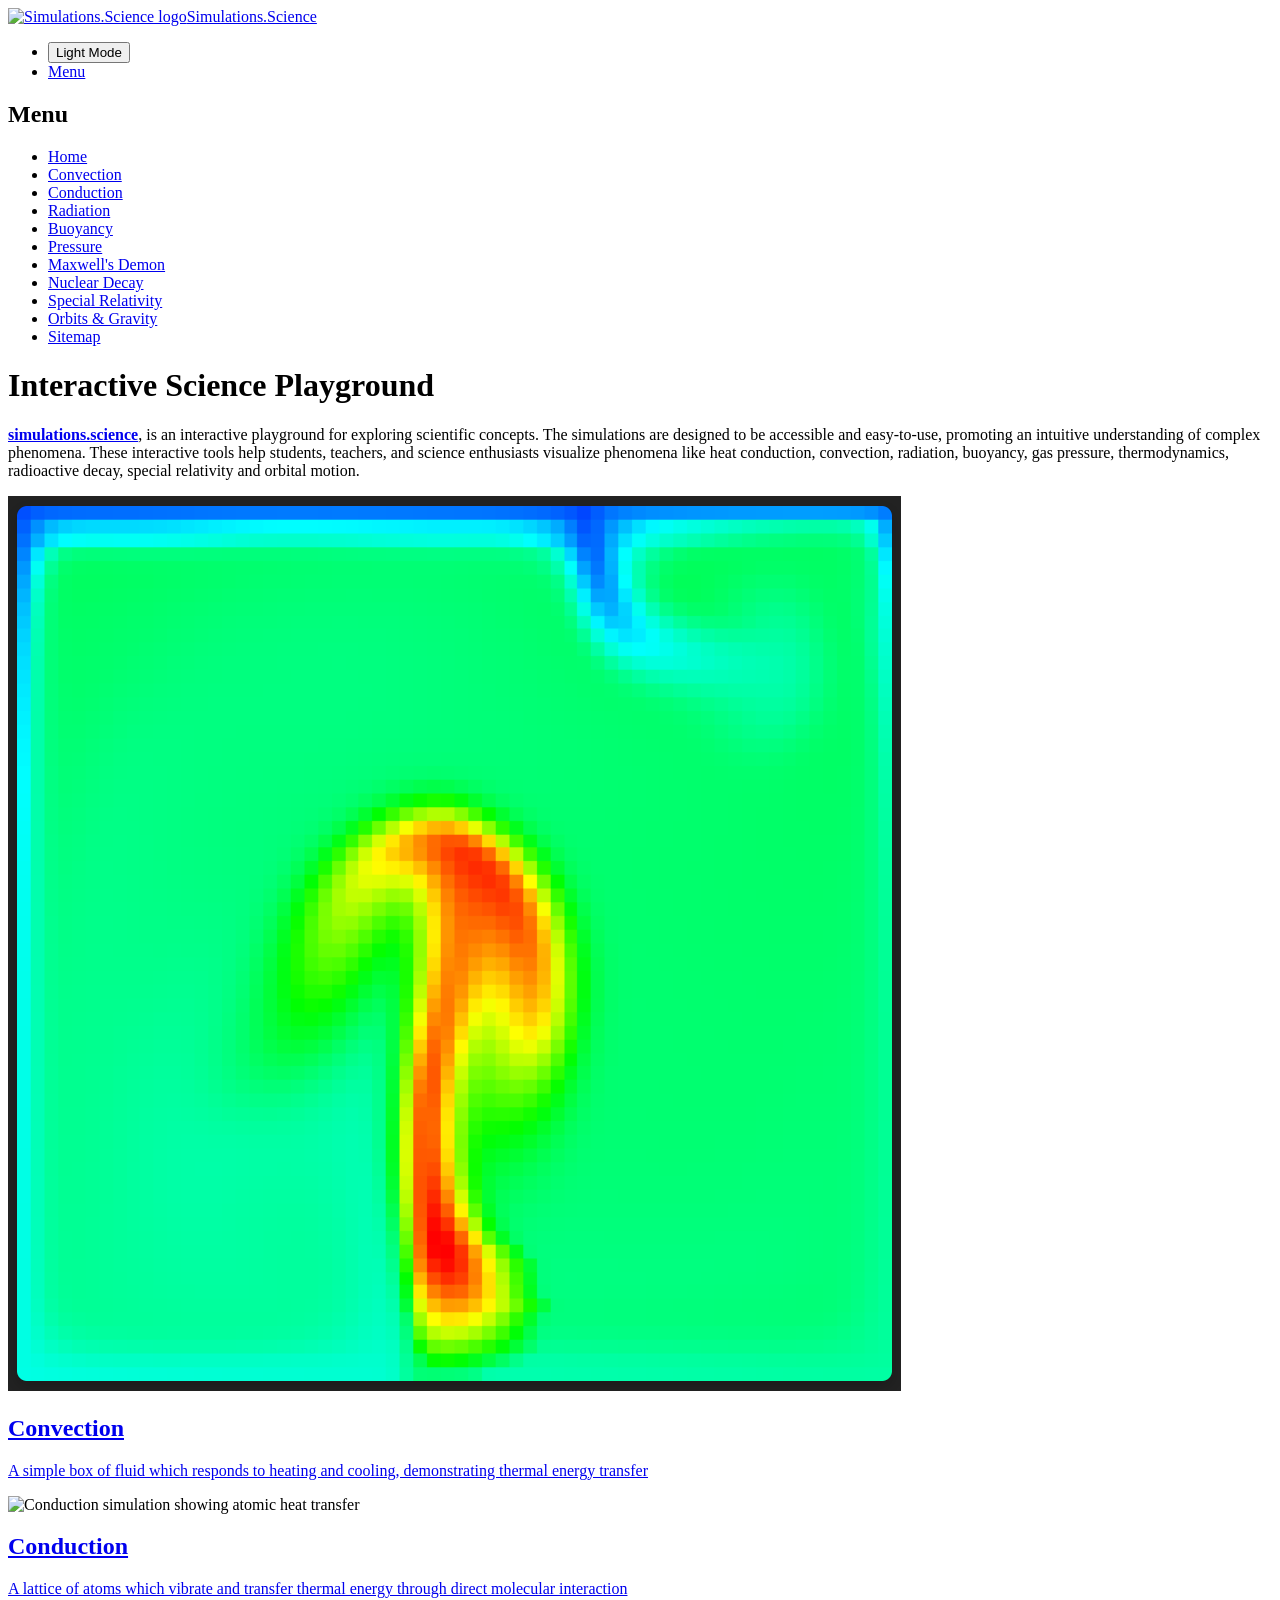
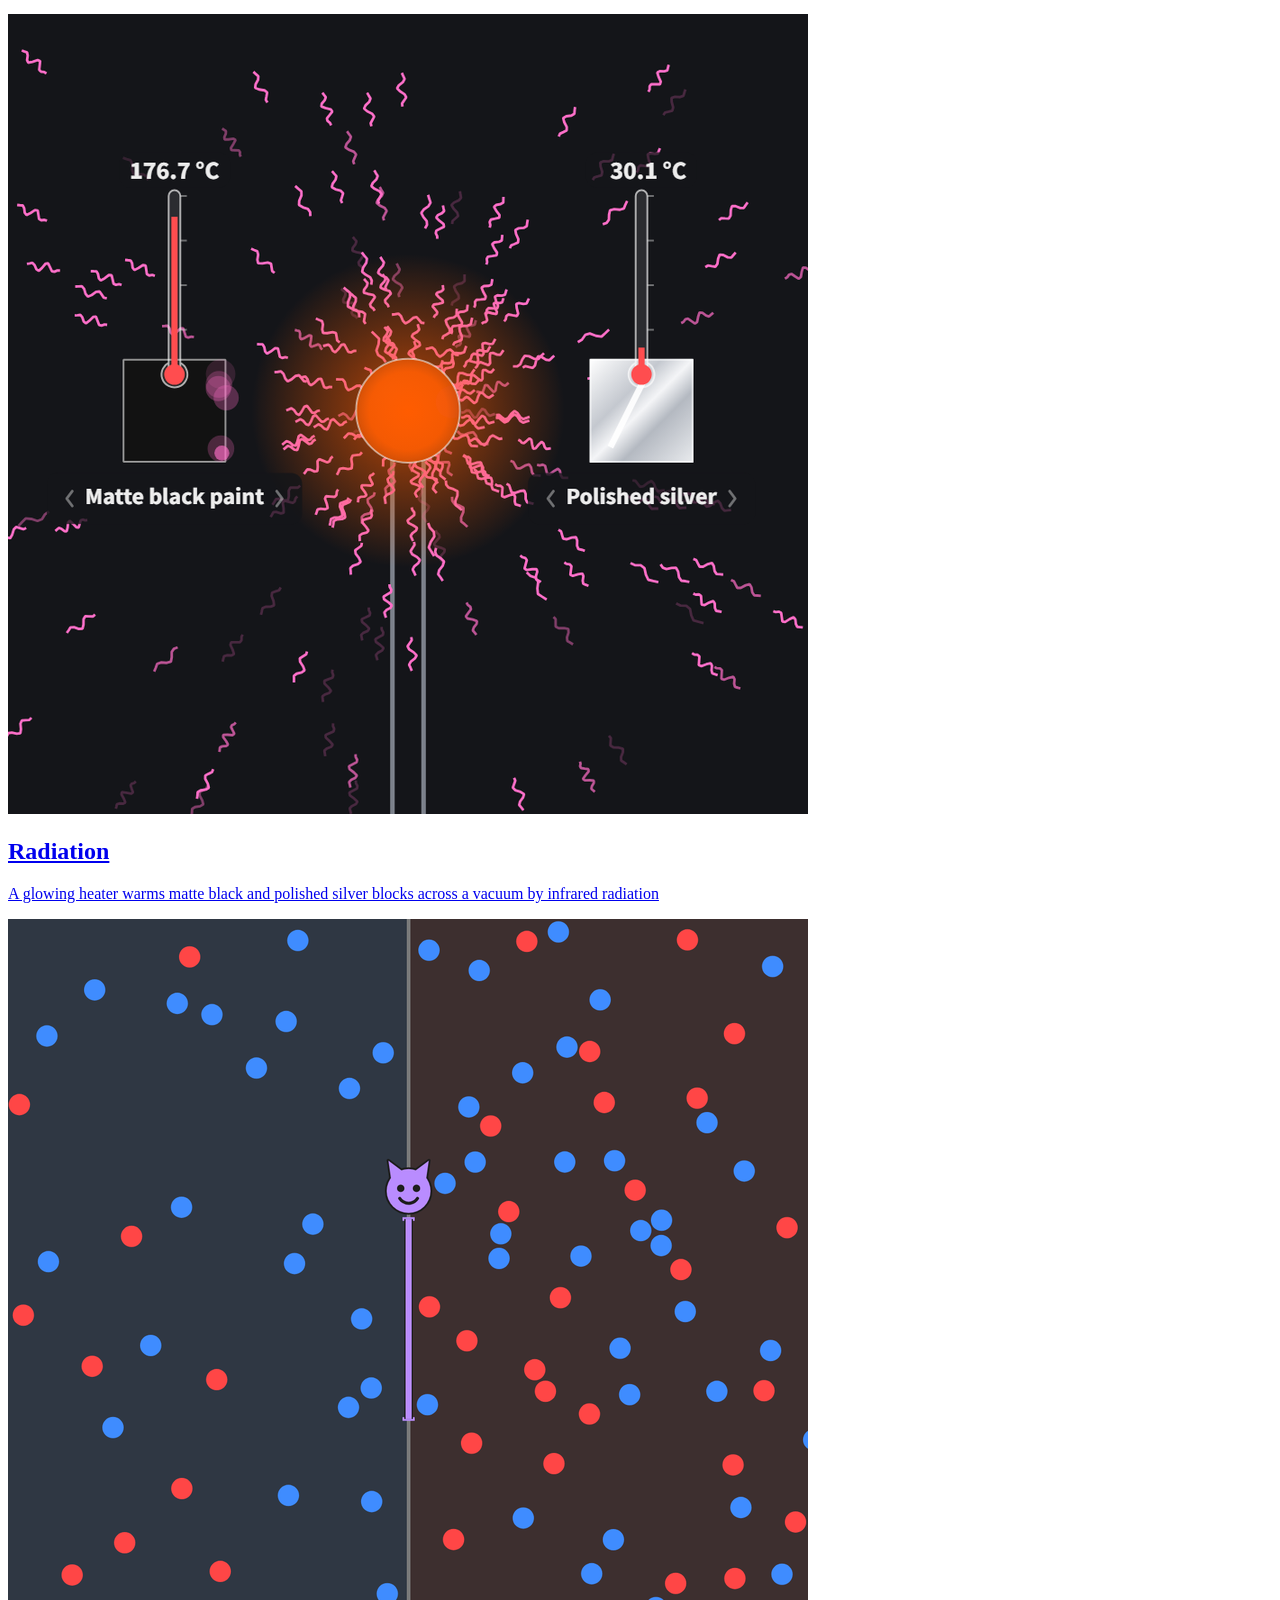
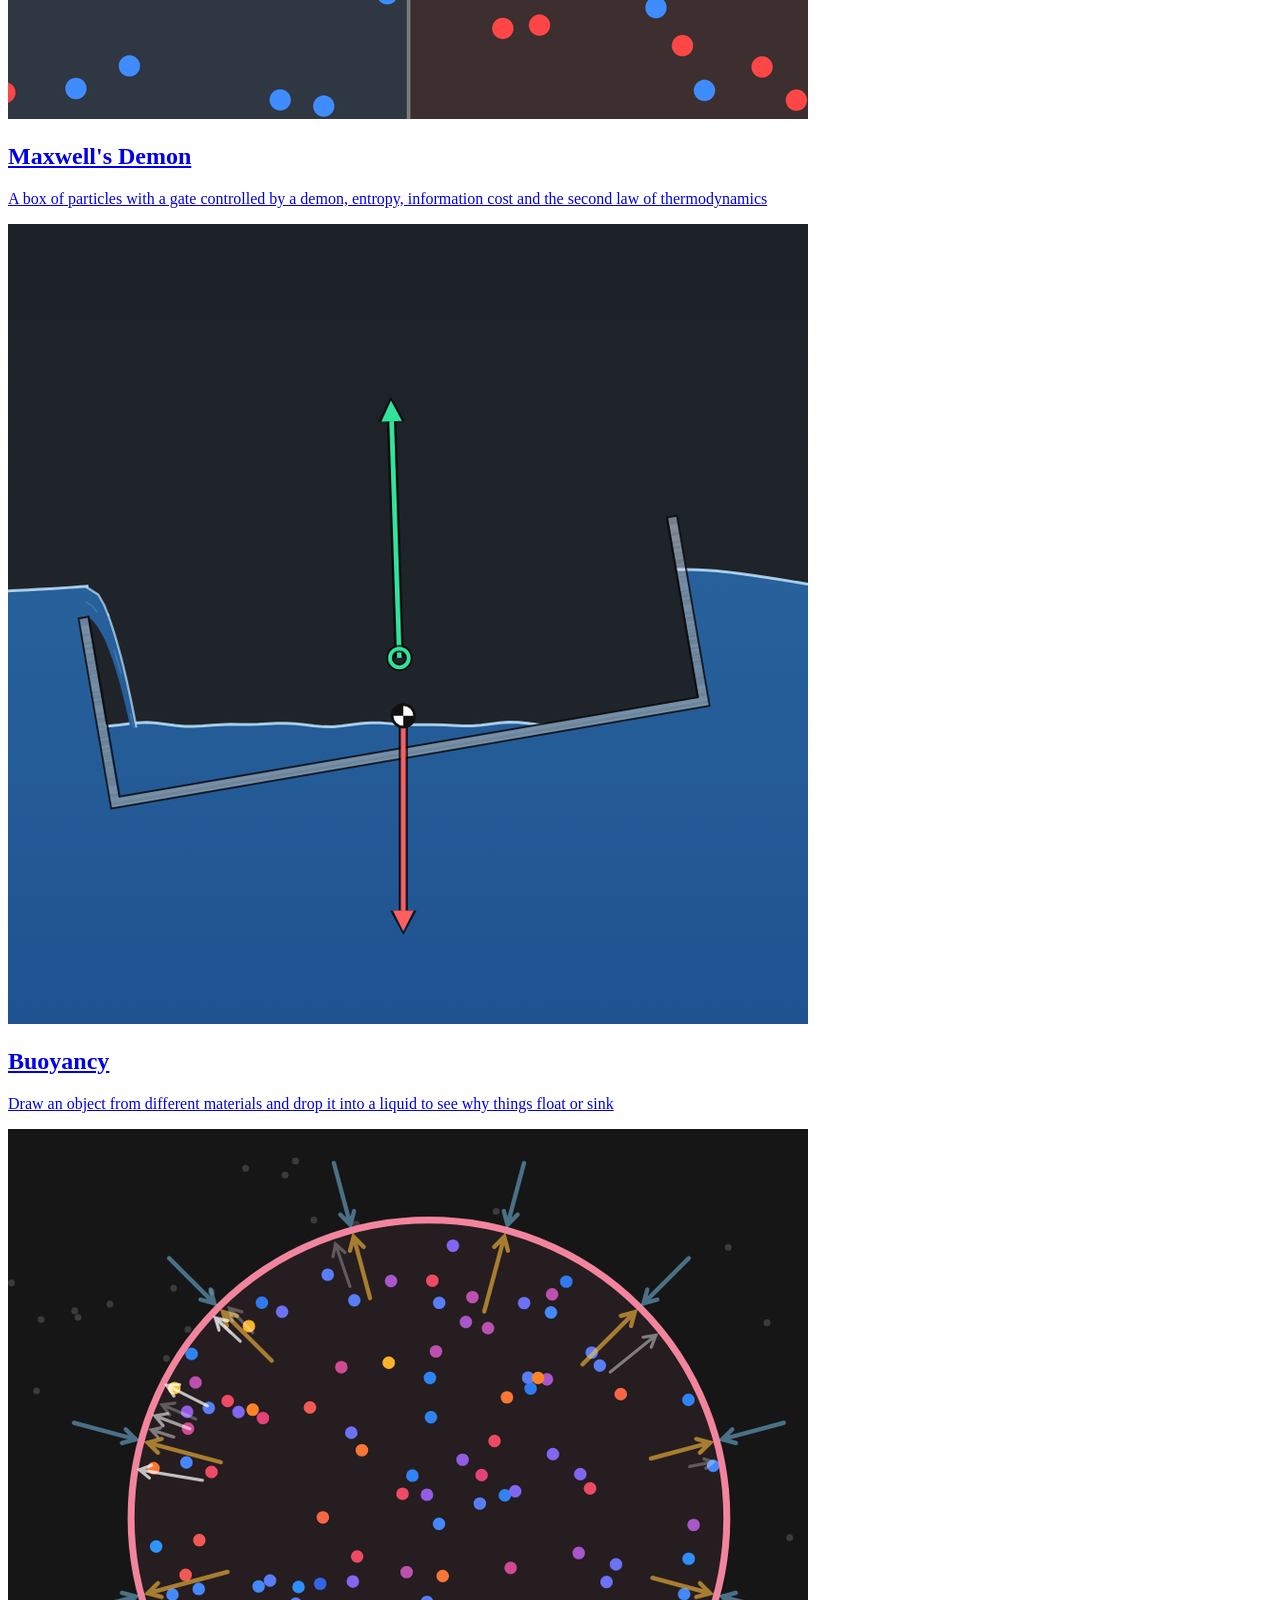
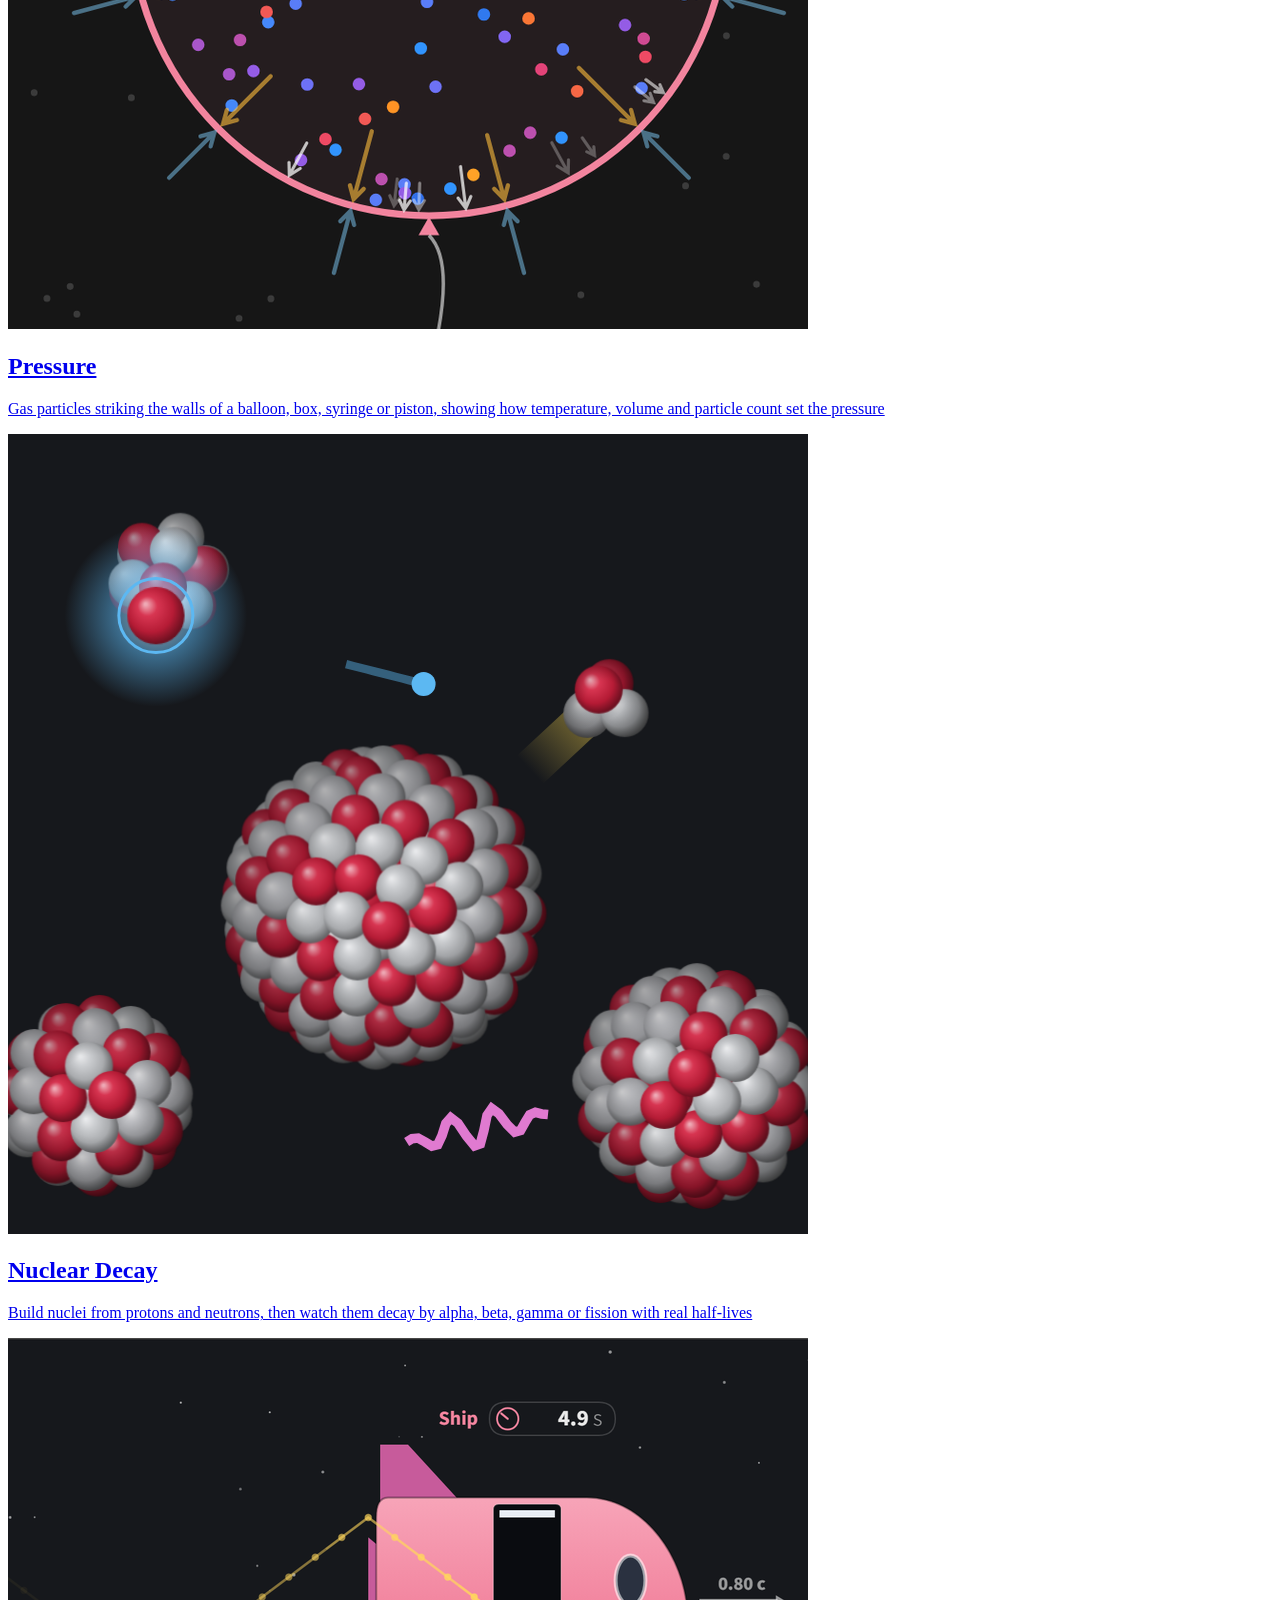
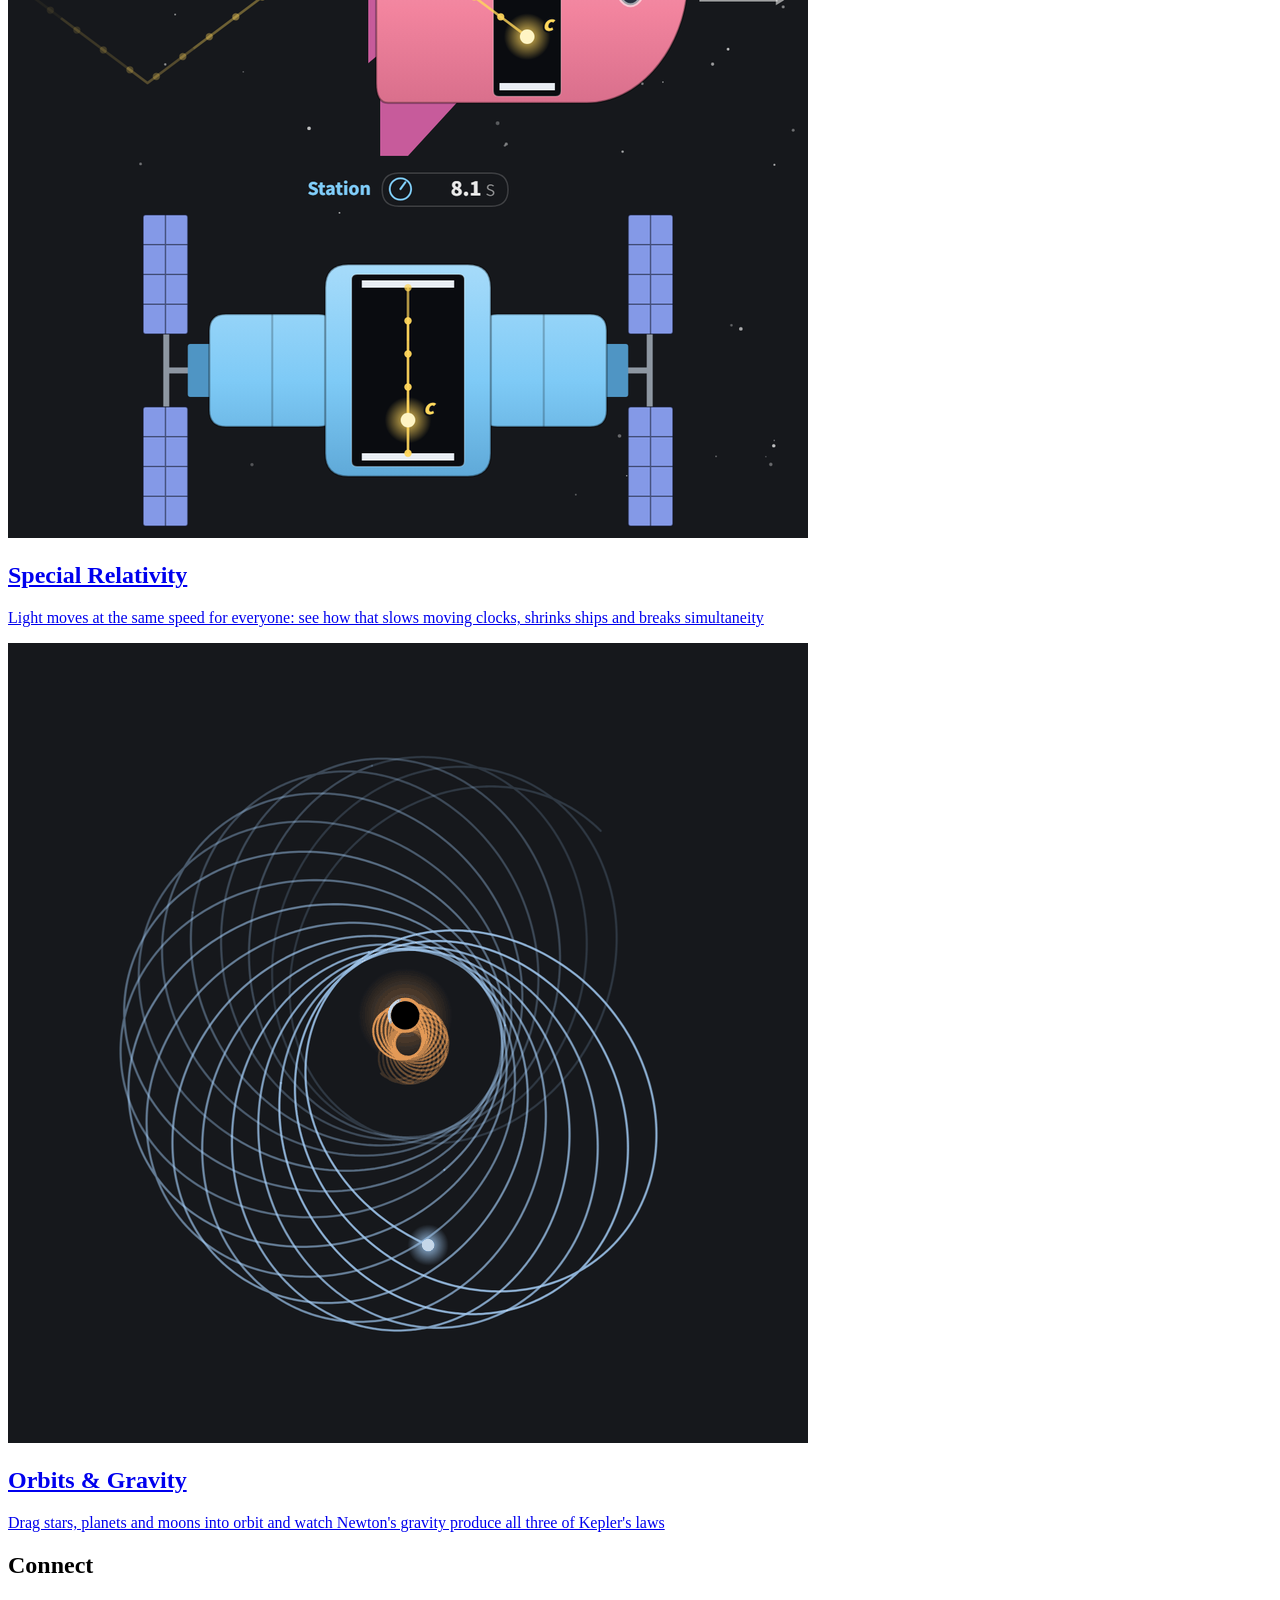
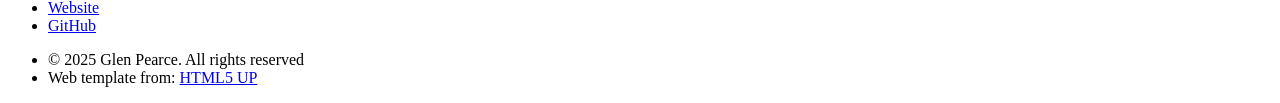
==== commit 626fe4da: "Describe the new nuclear tile image in its alt text Co-Authored-By: Claude Opus 5.5 <noreply@anthrop" ====
--- a/index.html
+++ b/index.html
@@ -247,7 +247,7 @@
 								</article>
 								<article class="style1">
 									<span class="image">
-										<img src="images/nuclear.png" alt="Nuclear decay simulation with a nucleus splitting in fission and an alpha particle leaving uranium-238" loading="lazy" />
+										<img src="images/nuclear.png" alt="Nuclear decay simulation with uranium-238 throwing out an alpha particle beside nuclei giving off an electron and a gamma ray" loading="lazy" />
 									</span>
 									<a href="nuclear_decay_simulation.html">
 										<h2>Nuclear Decay</h2>
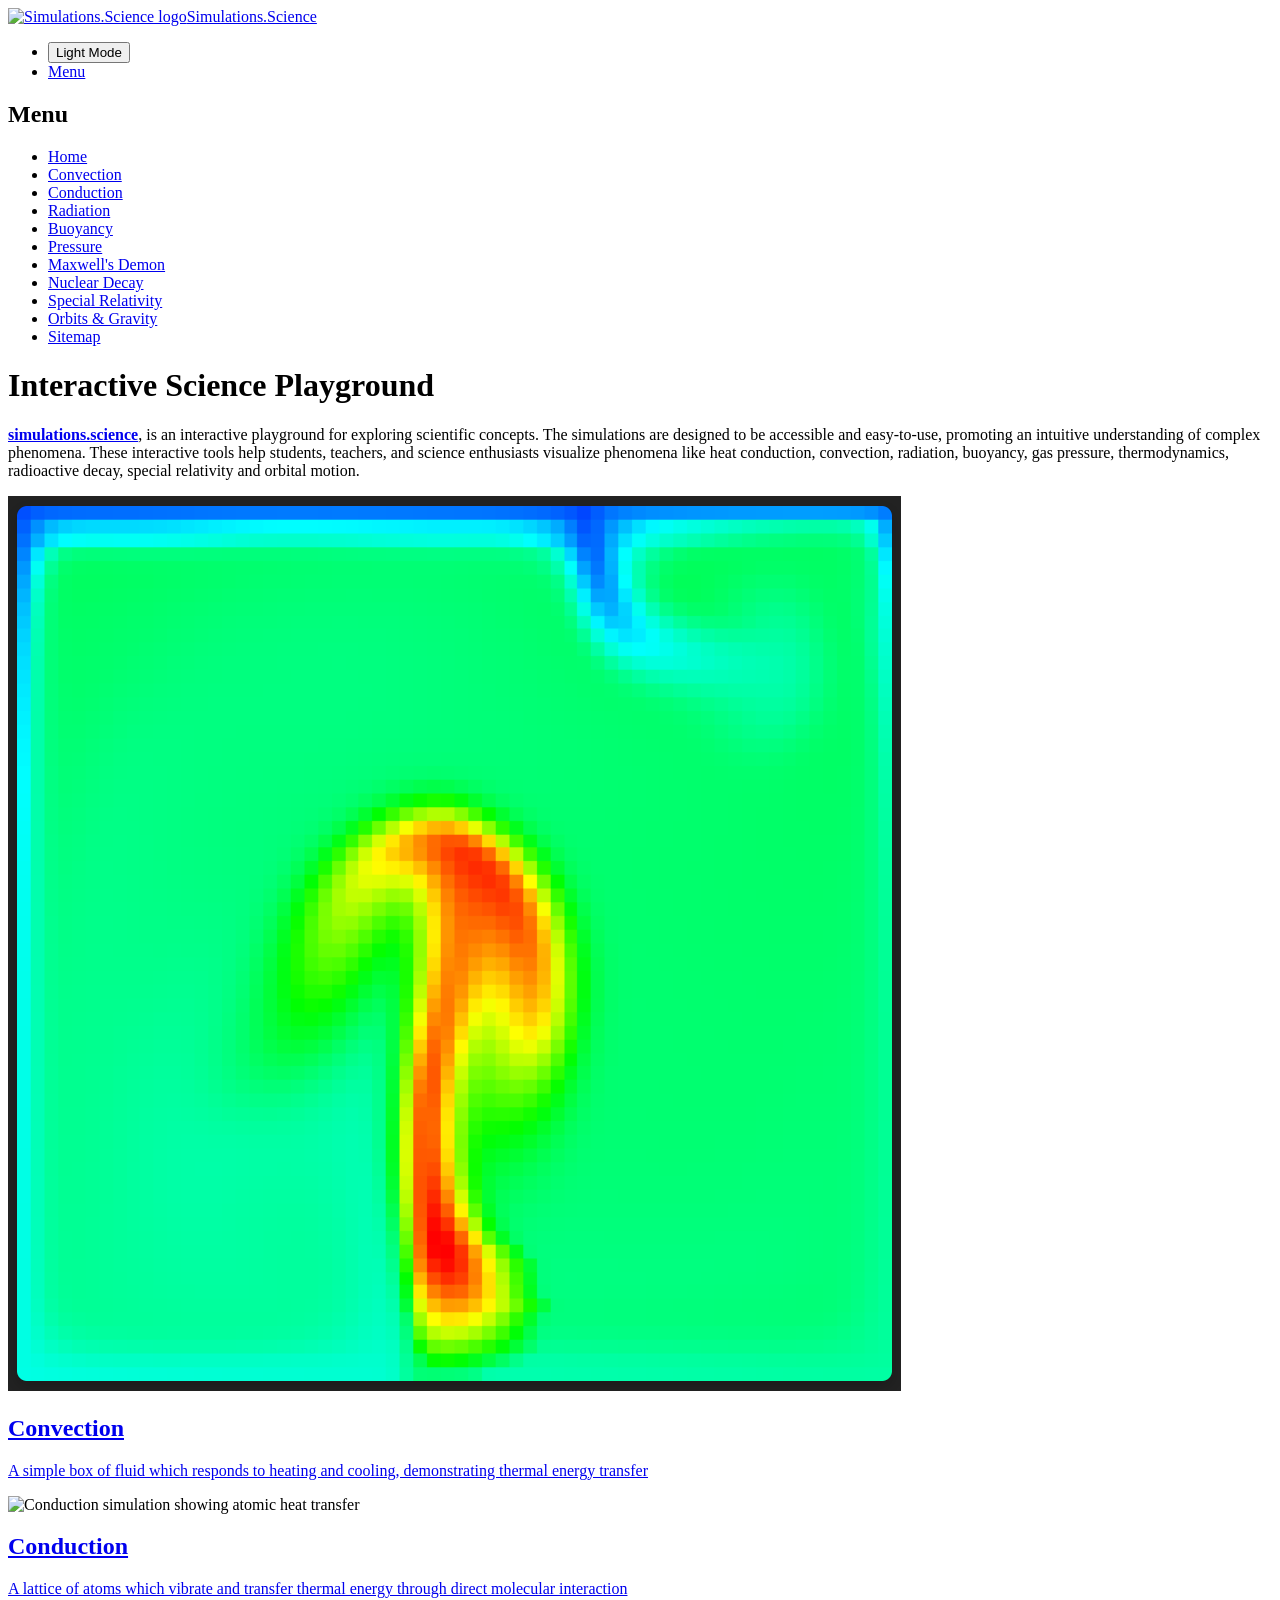
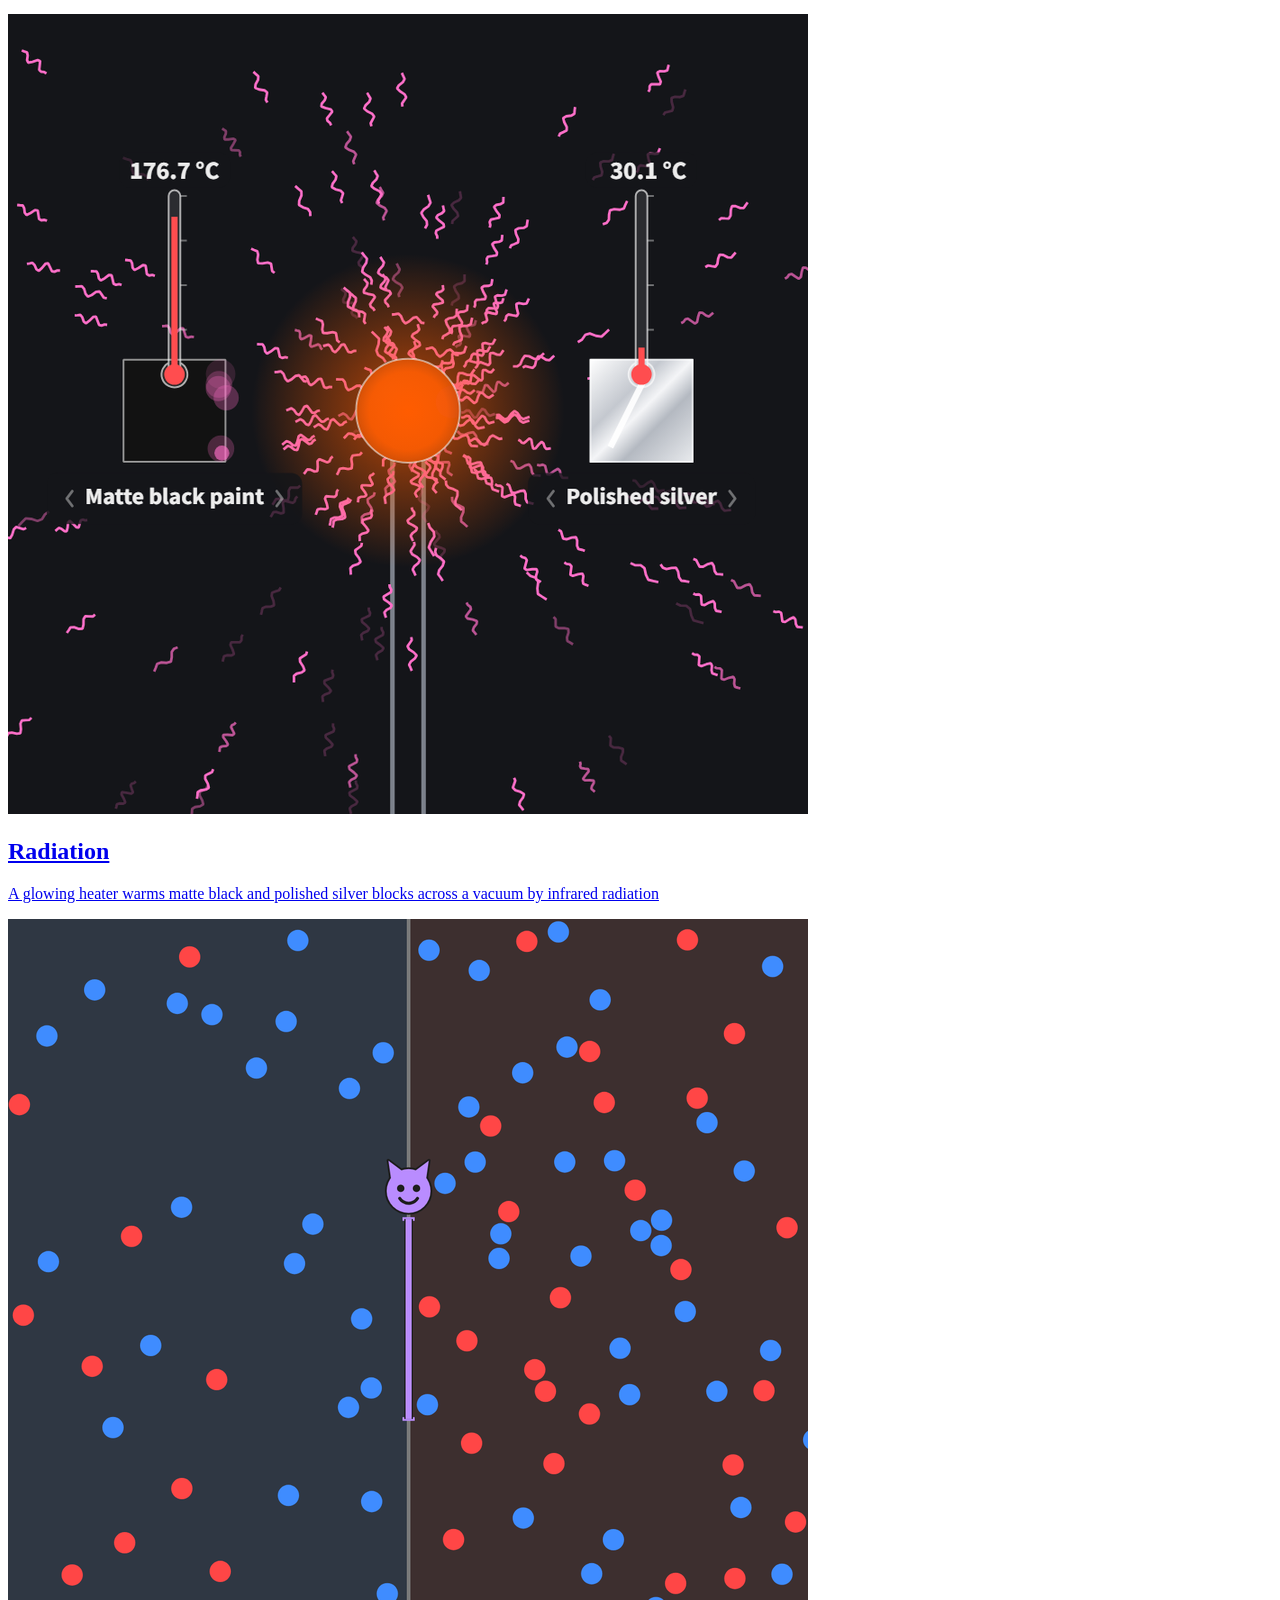
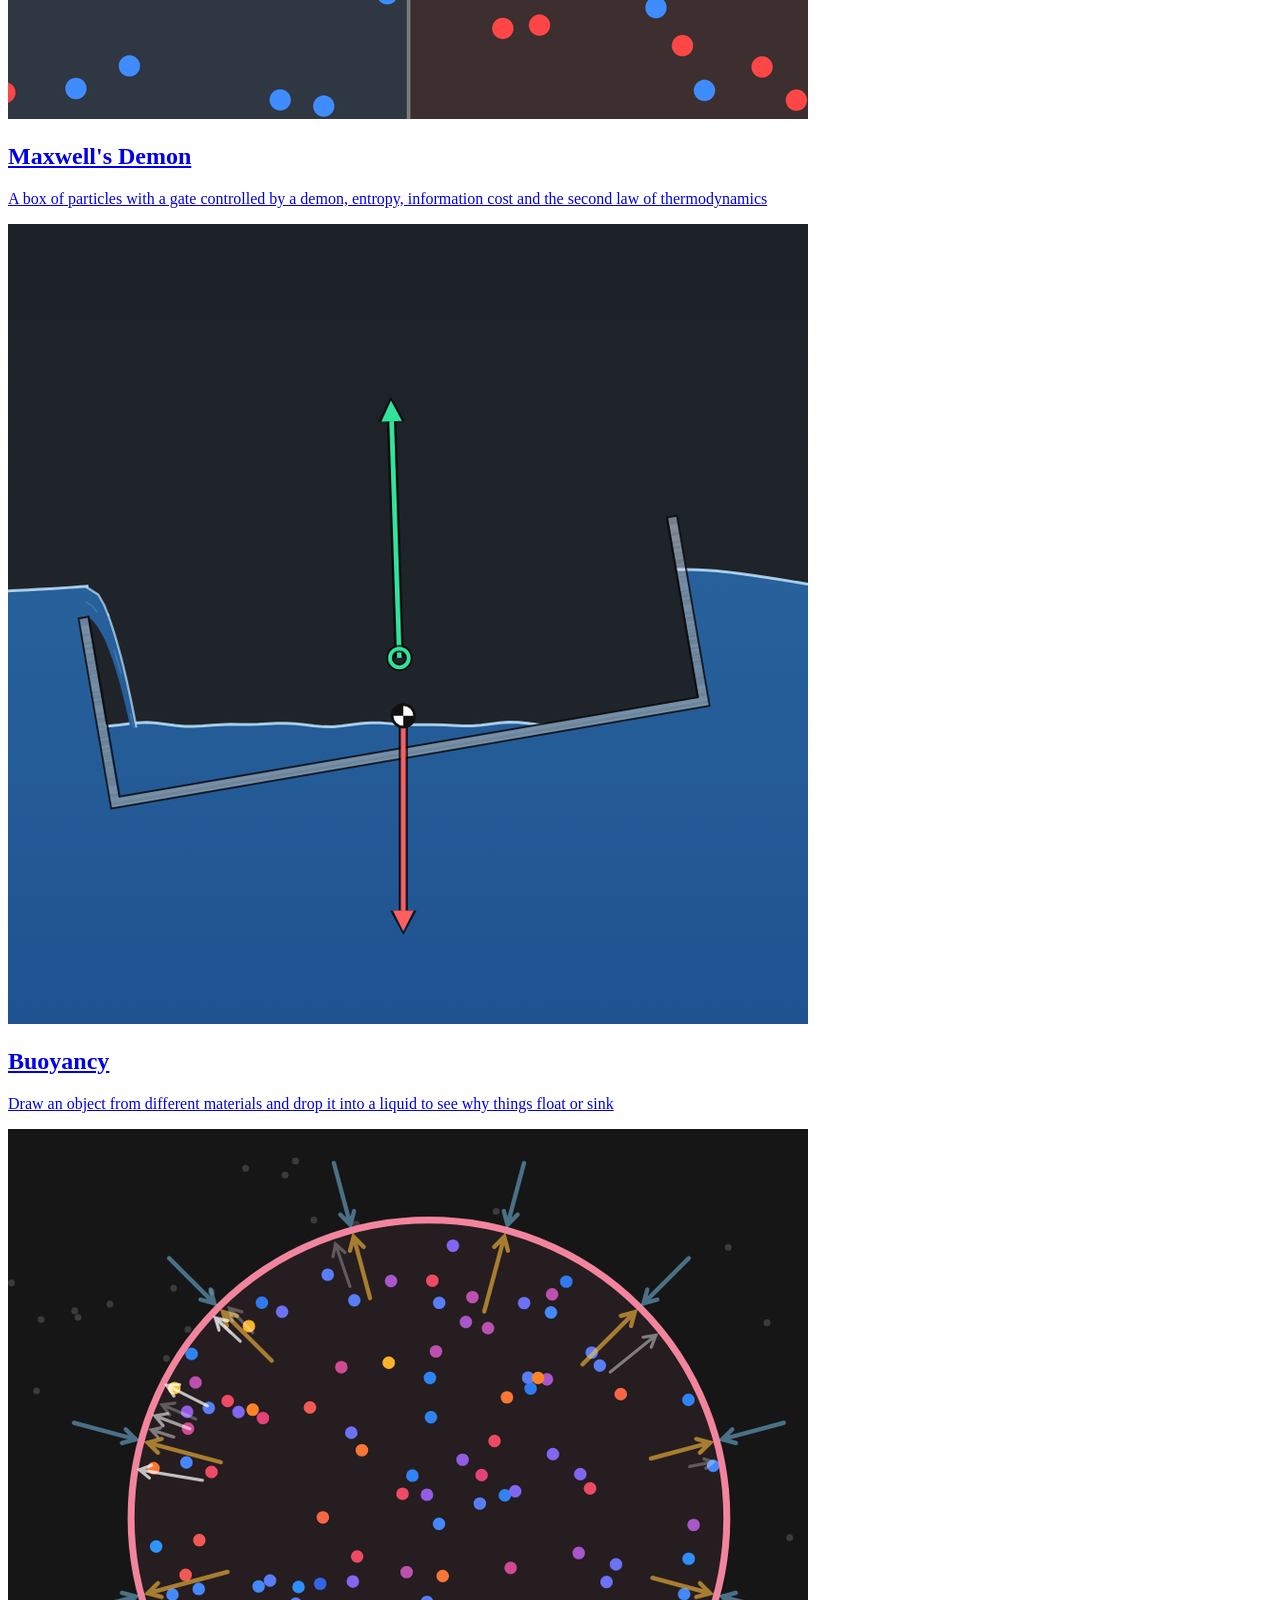
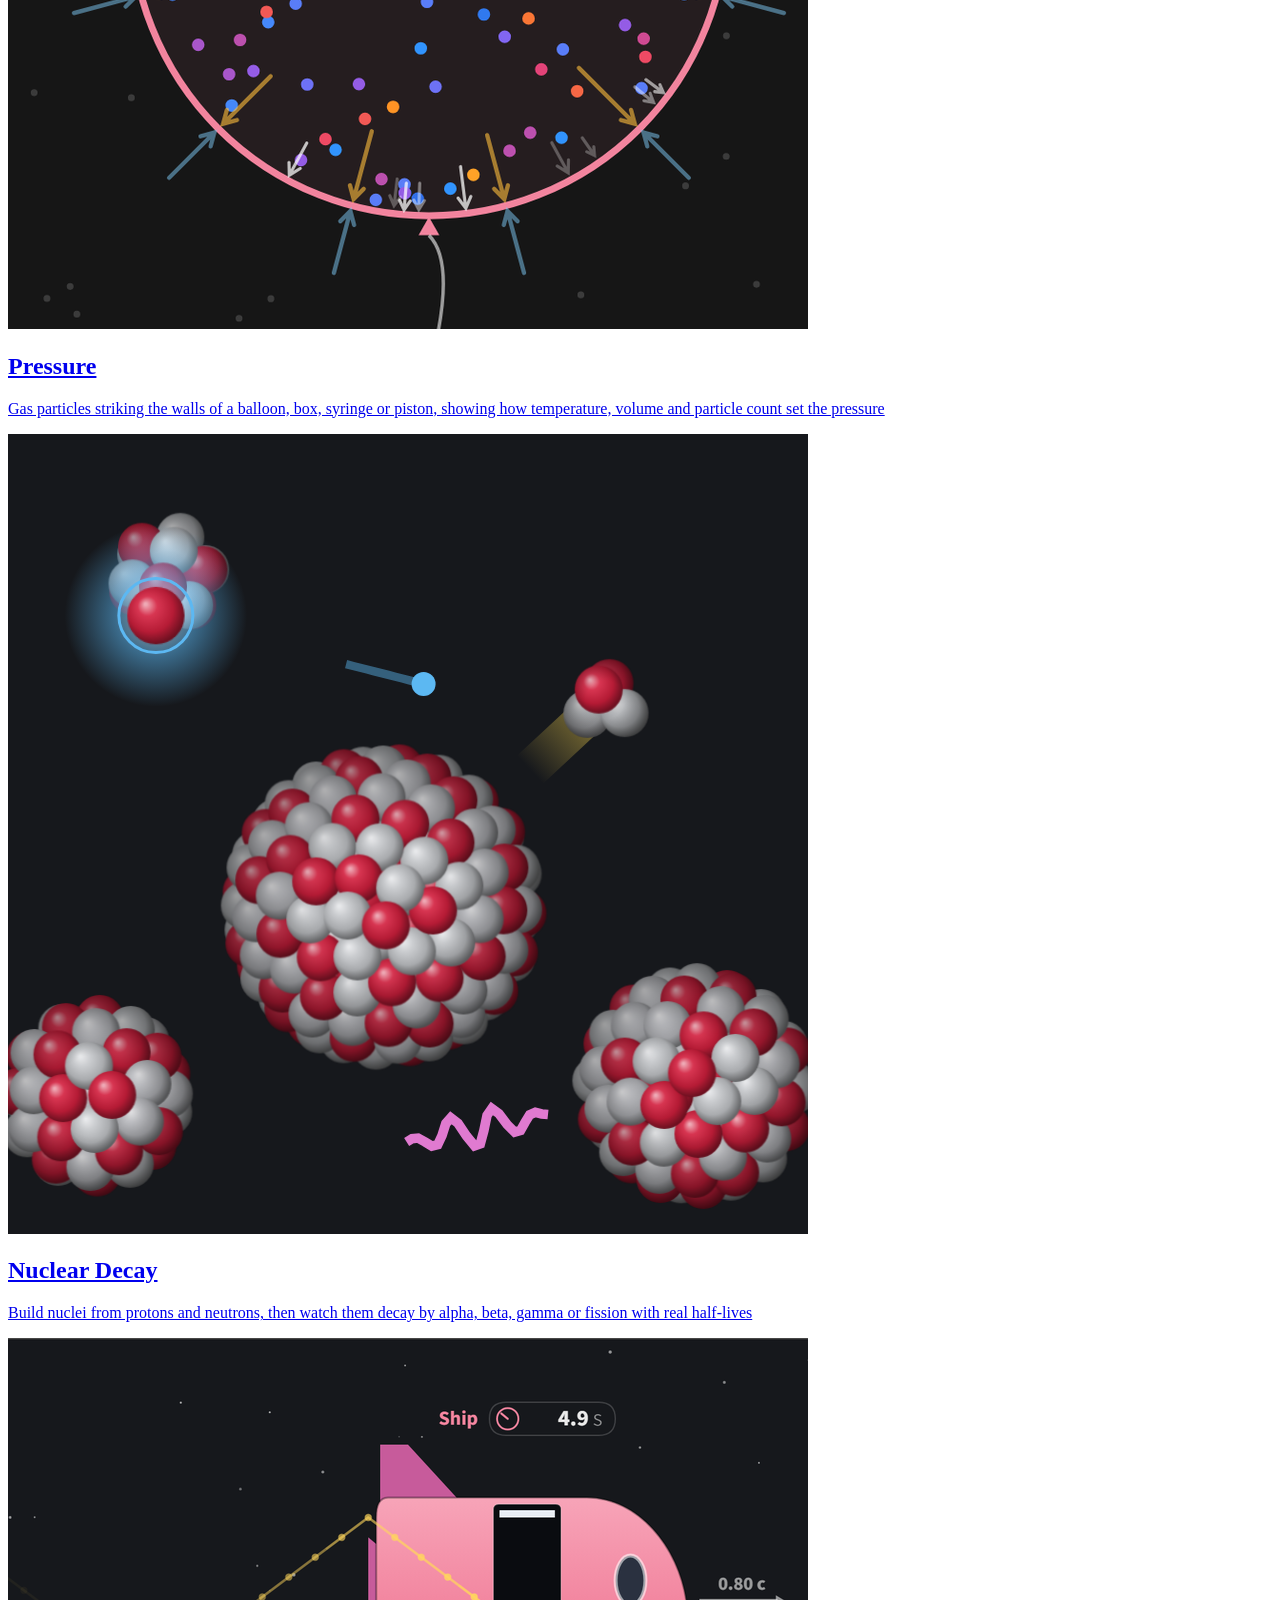
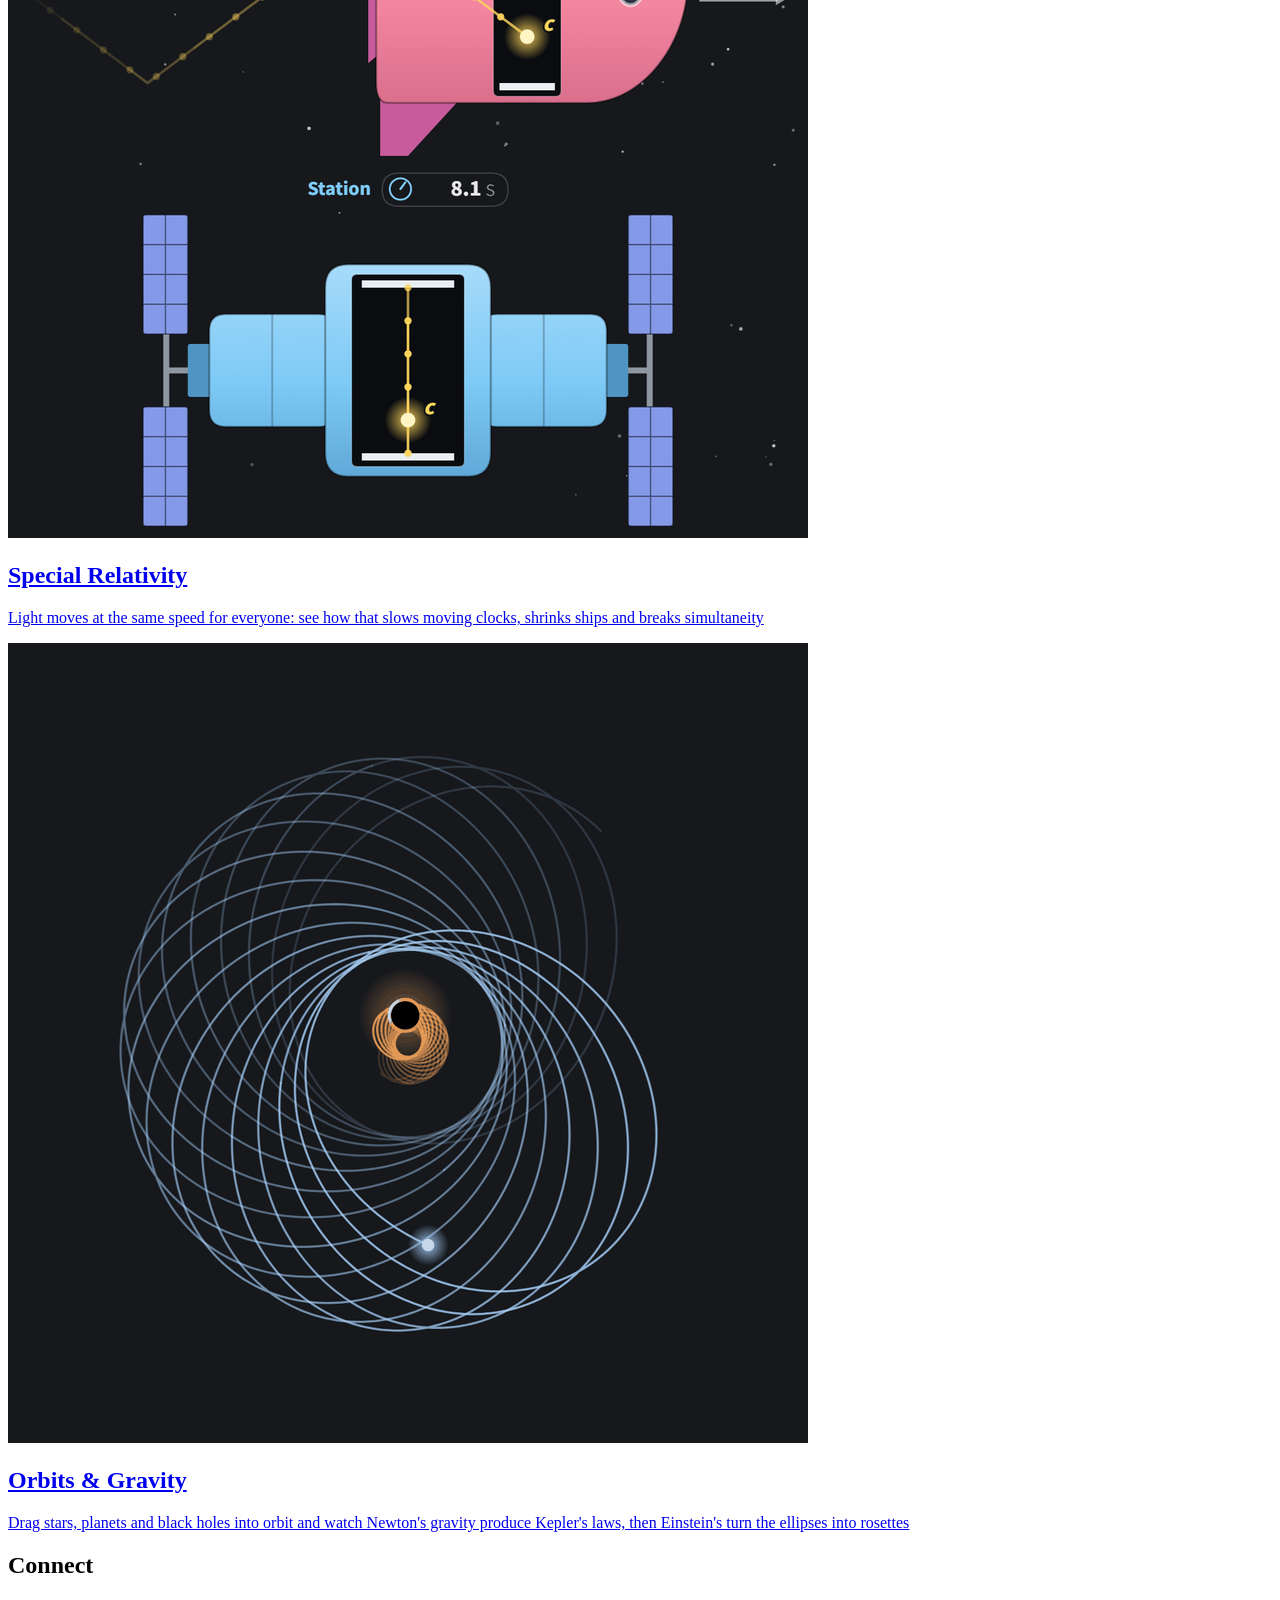
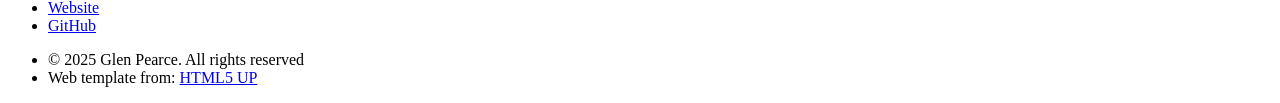
==== commit 09f78882: "Describe the orbits page's new bodies and rosette tile Co-Authored-By: Claude Opus 5.5 <noreply@anth" ====
--- a/index.html
+++ b/index.html
@@ -269,12 +269,12 @@
 								</article>
 								<article class="style3">
 									<span class="image">
-										<img src="images/orbits.png" alt="Orbits simulation showing a planet sweeping out equal areas on an elliptical orbit around the Sun" loading="lazy" />
+										<img src="images/orbits.png" alt="Orbits simulation showing a neutron star's orbit swinging round a black hole into a rosette, as general relativity predicts" loading="lazy" />
 									</span>
 									<a href="orbits_simulation.html">
 										<h2>Orbits &amp; Gravity</h2>
 										<div class="content">
-											<p>Drag stars, planets and moons into orbit and watch Newton's gravity produce all three of Kepler's laws</p>
+											<p>Drag stars, planets and black holes into orbit and watch Newton's gravity produce Kepler's laws, then Einstein's turn the ellipses into rosettes</p>
 										</div>
 									</a>
 								</article>
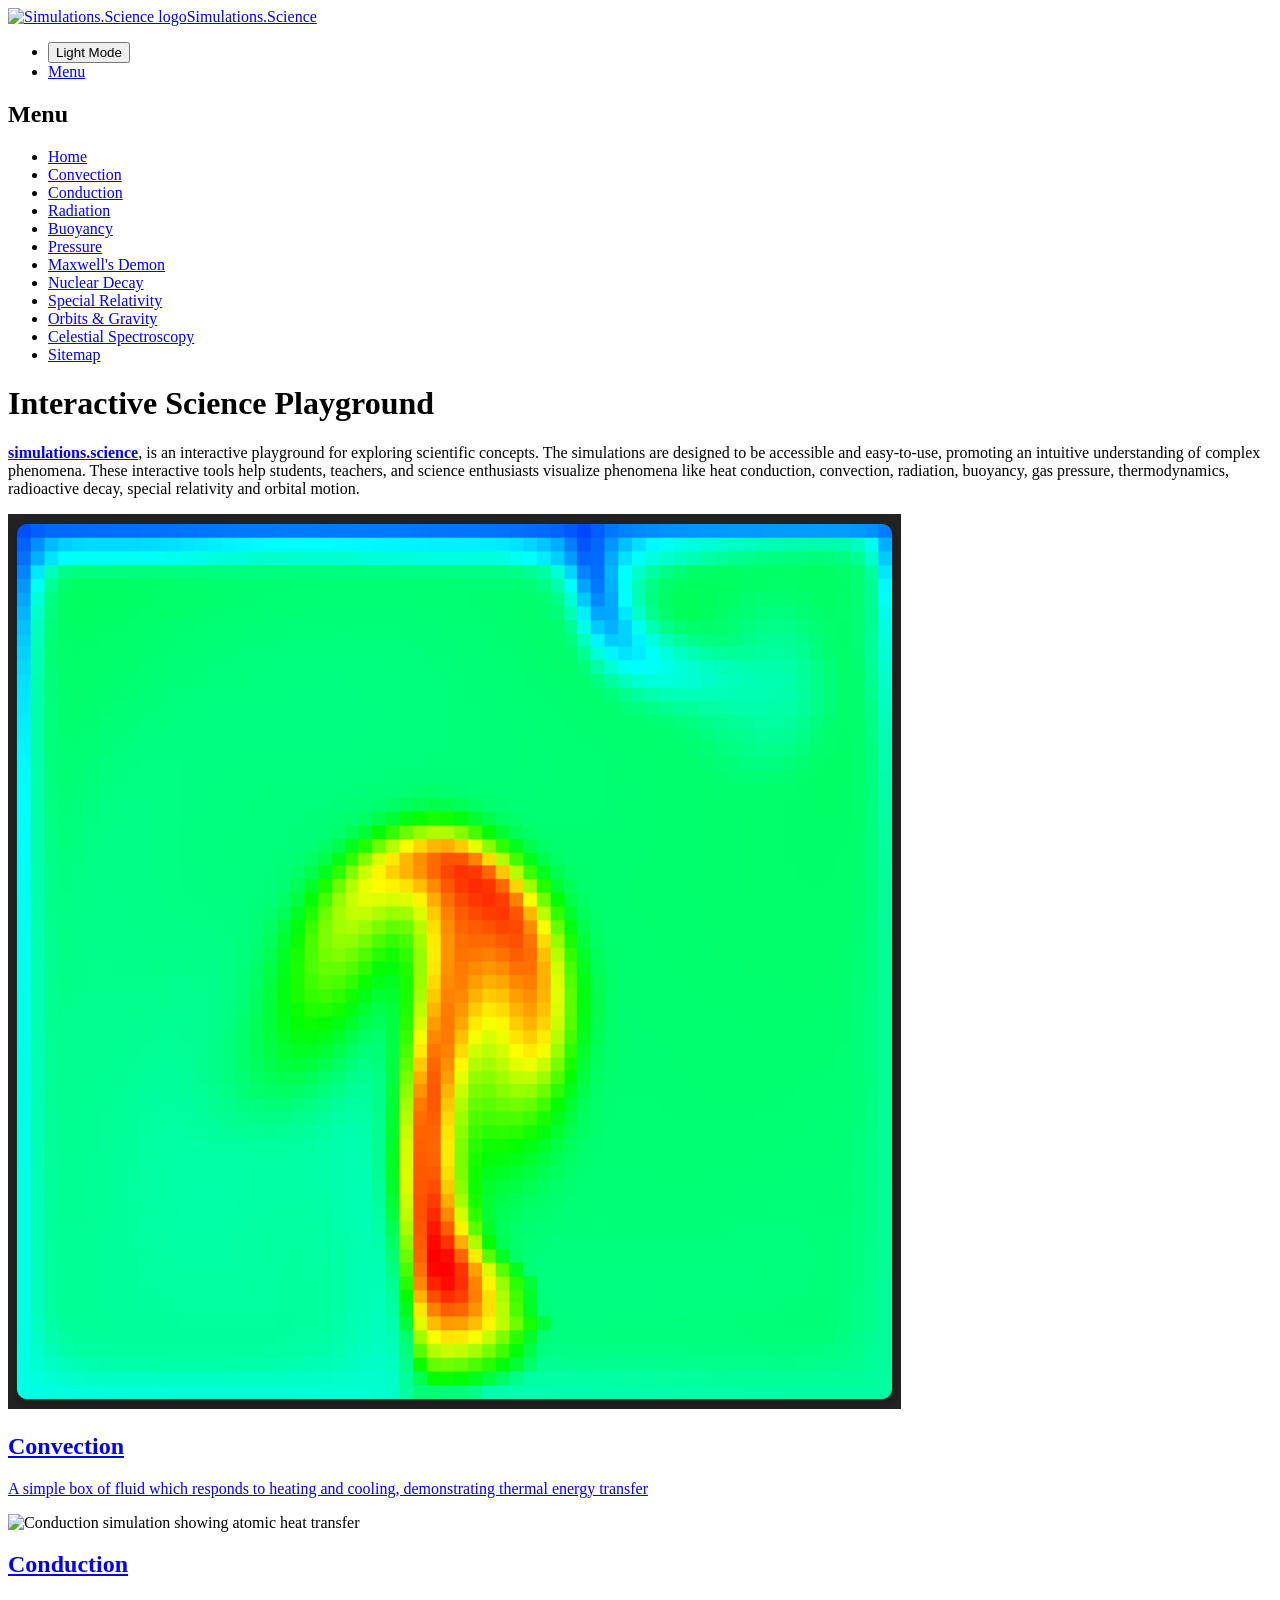
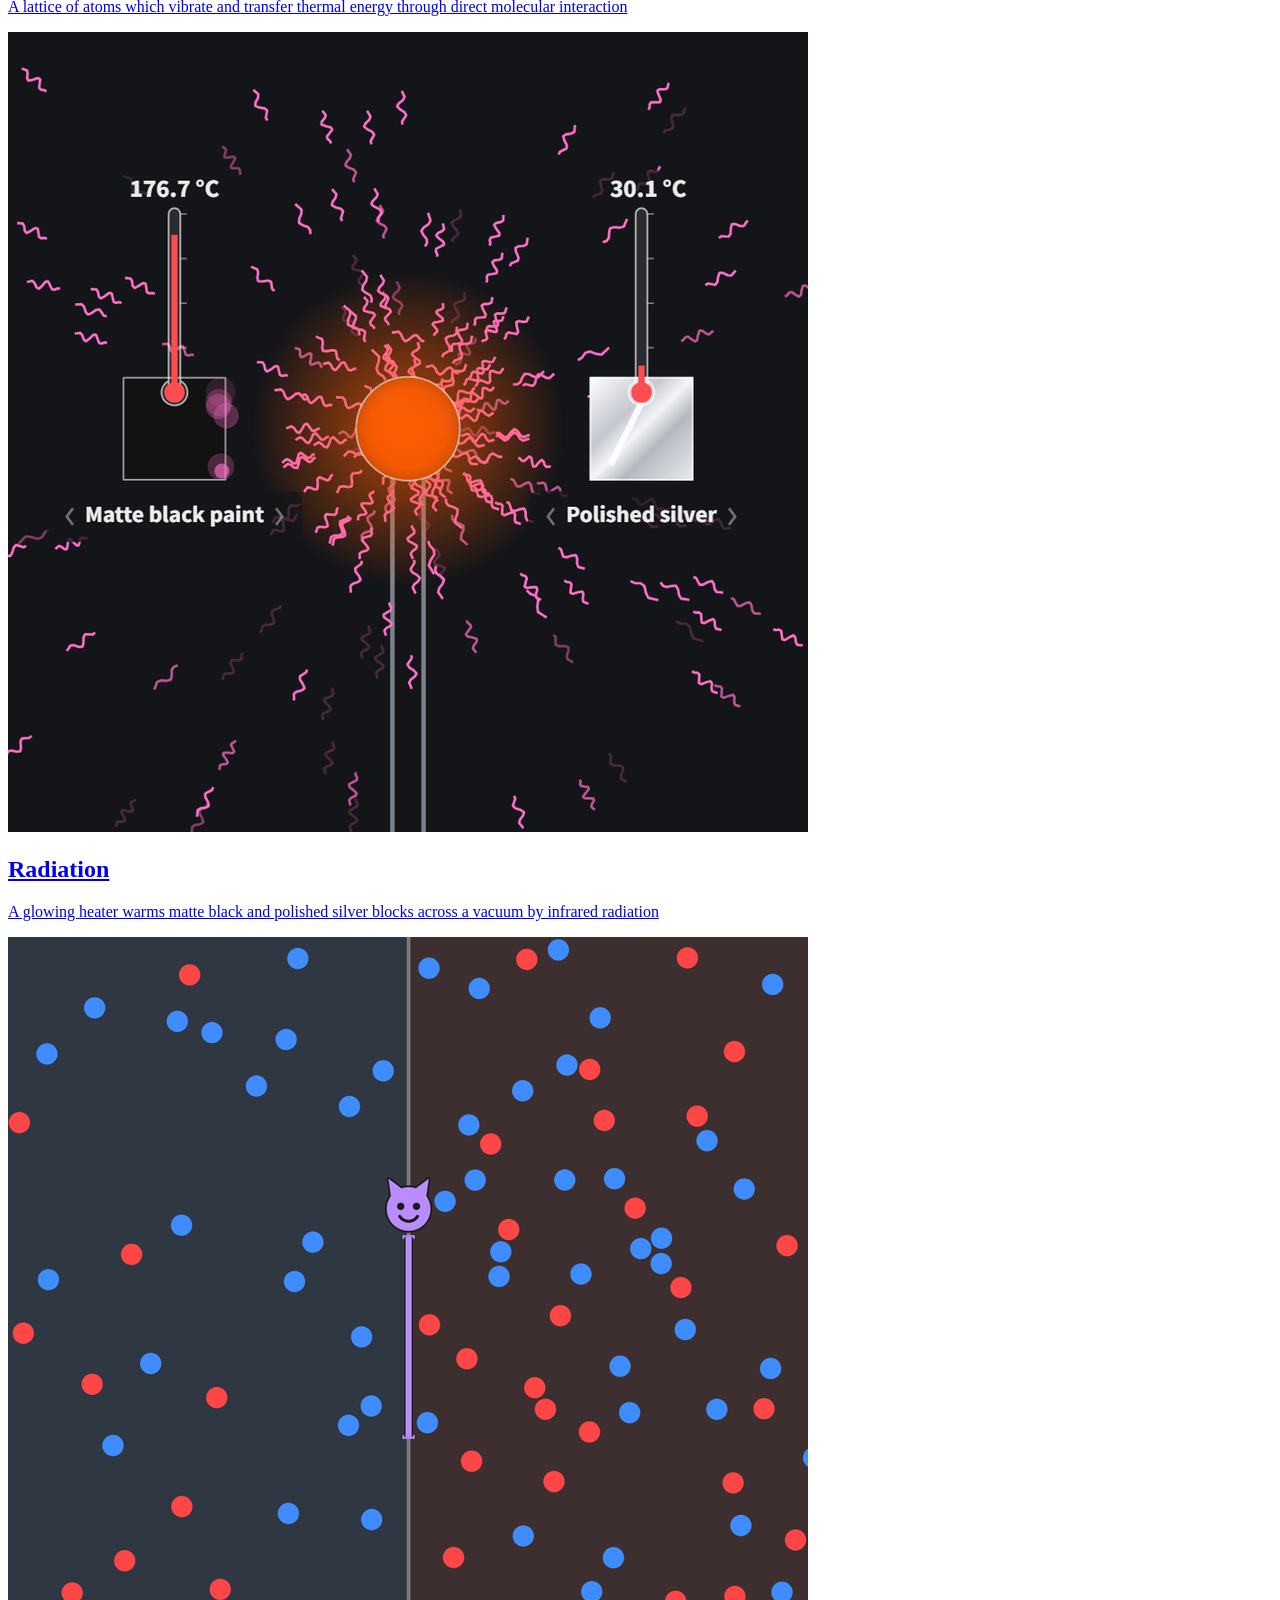
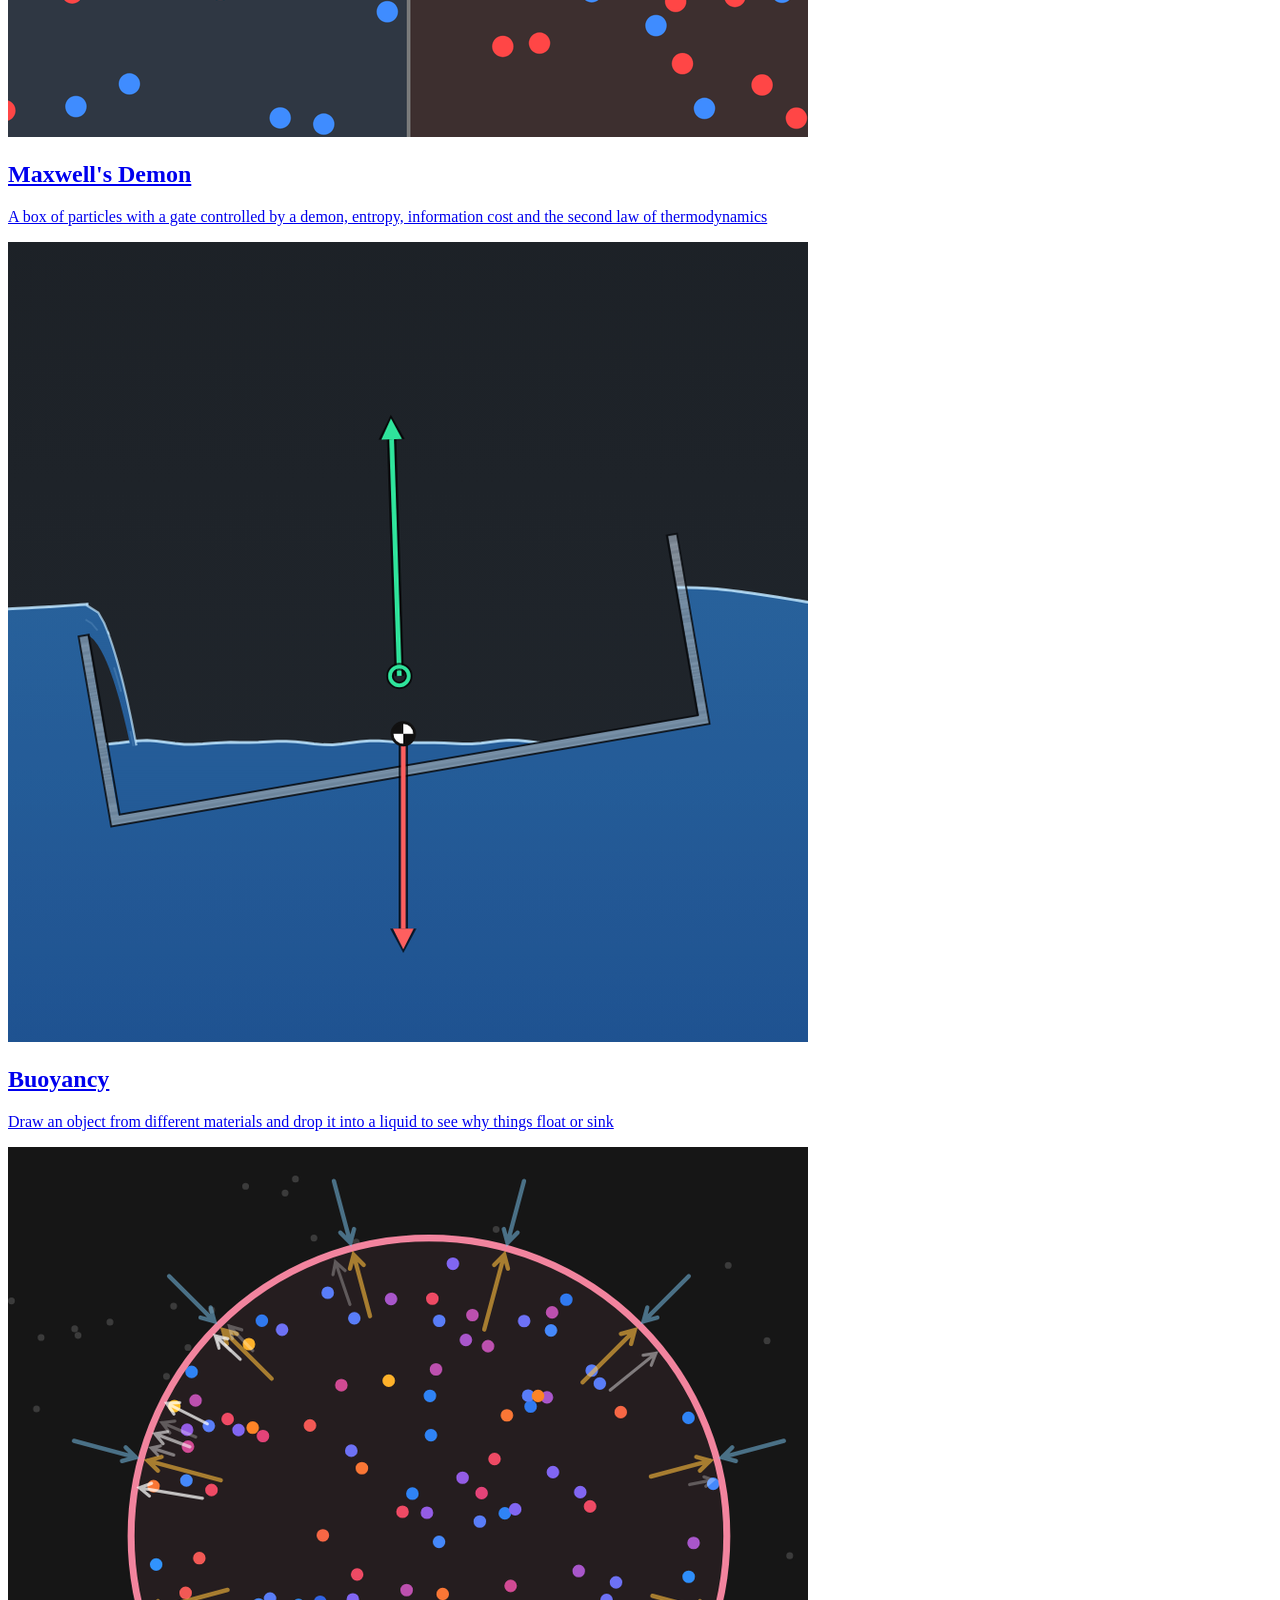
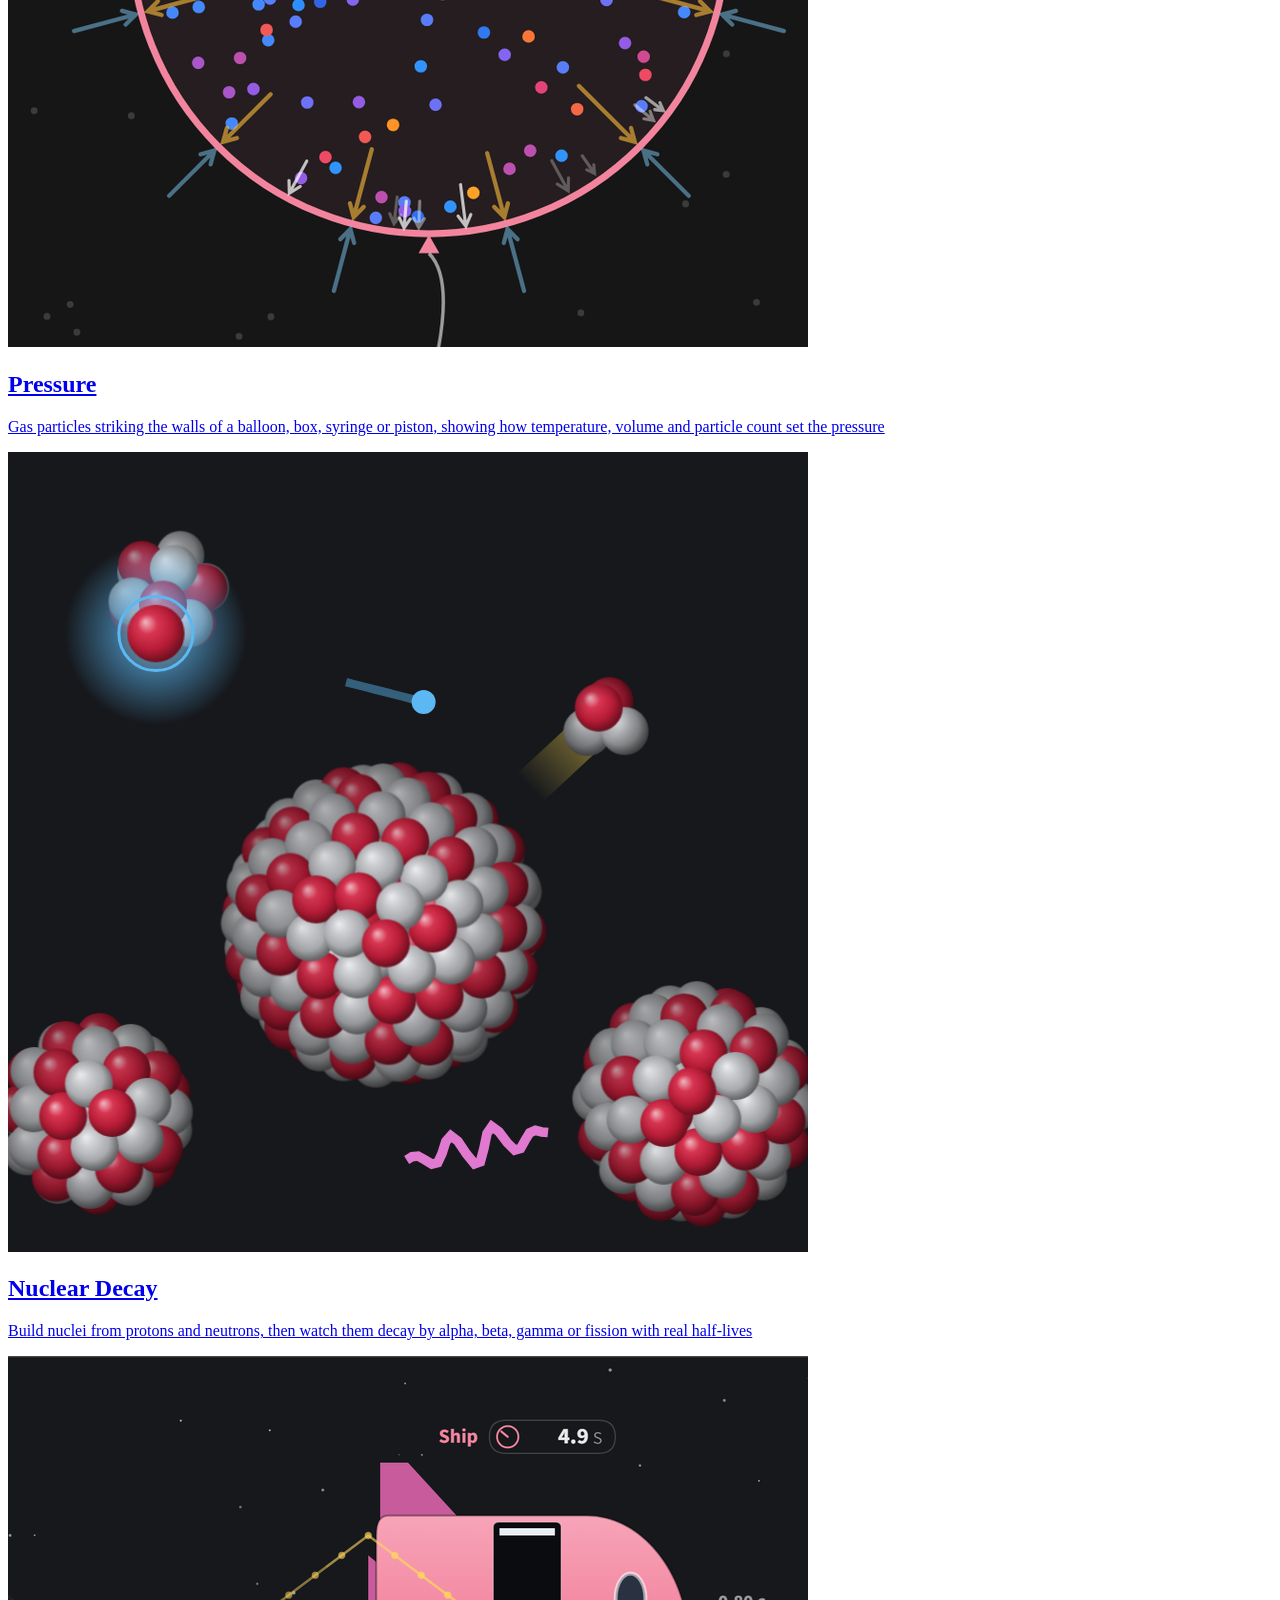
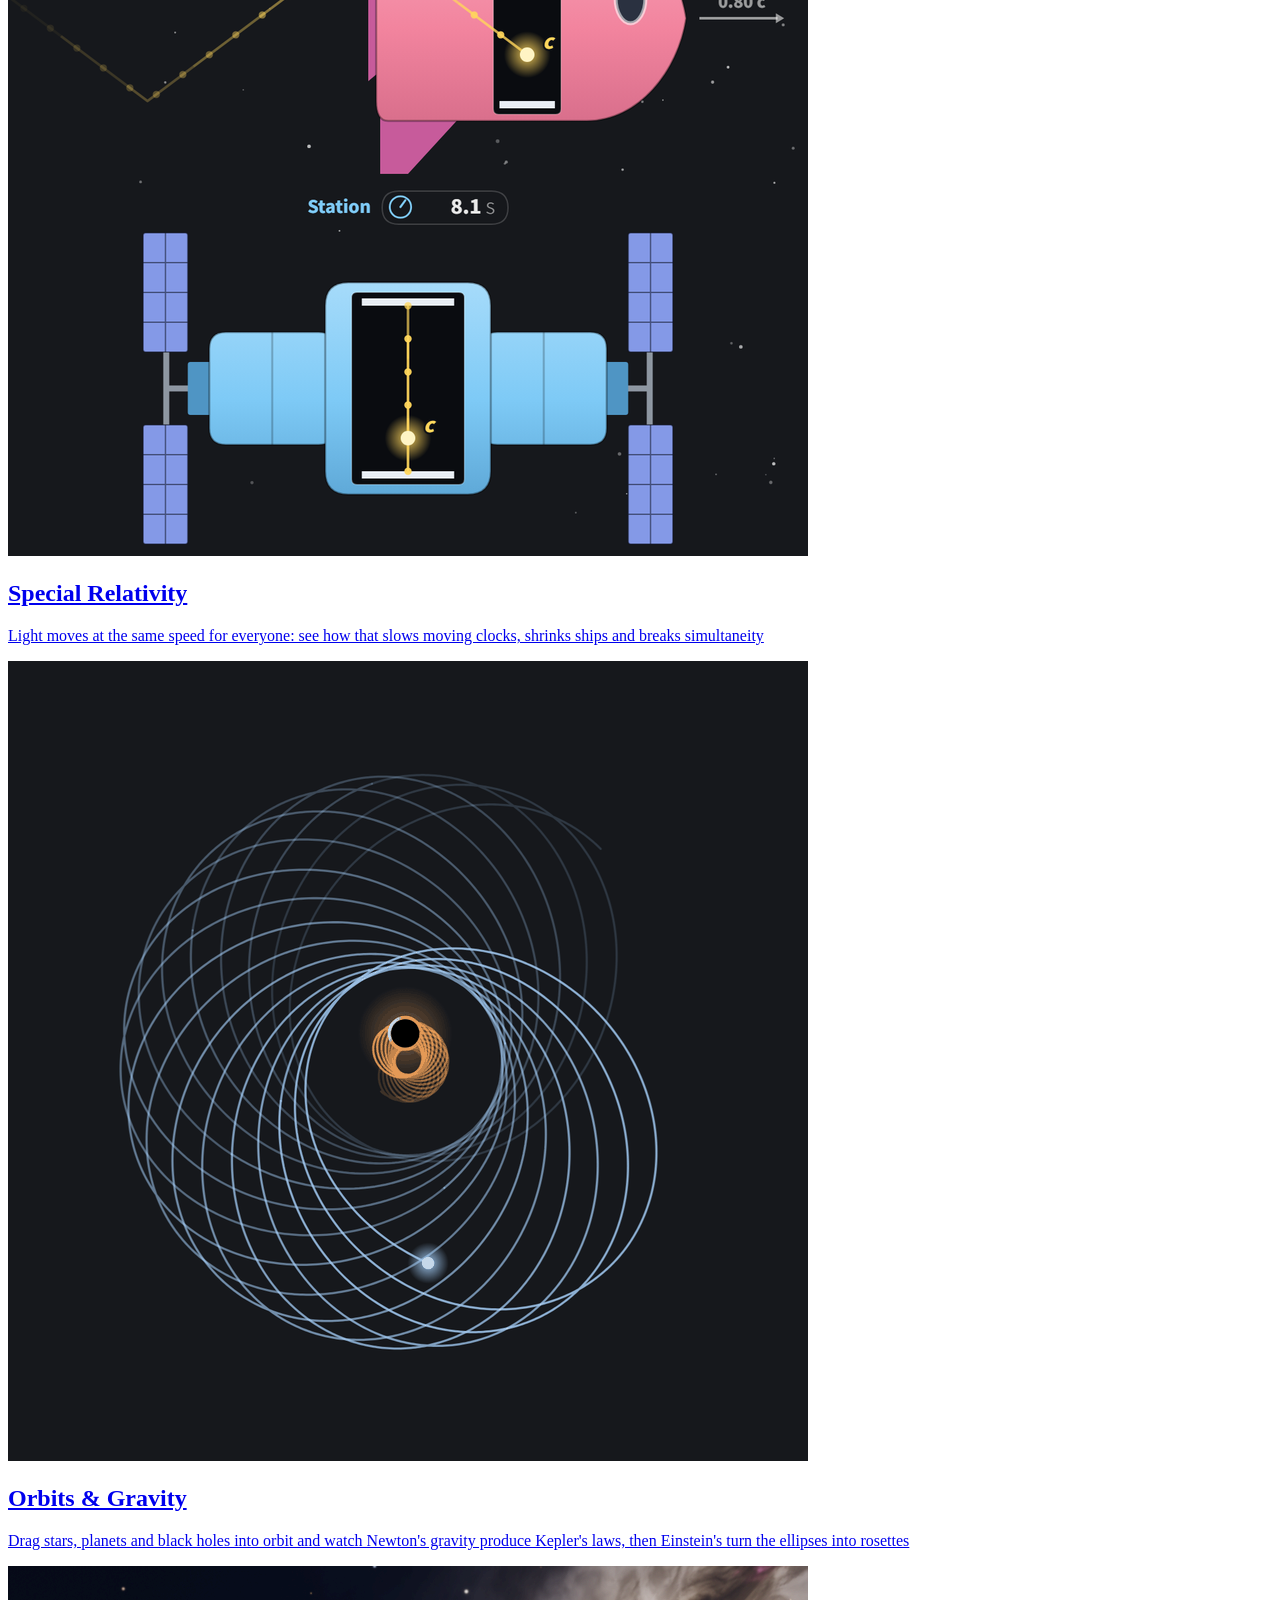
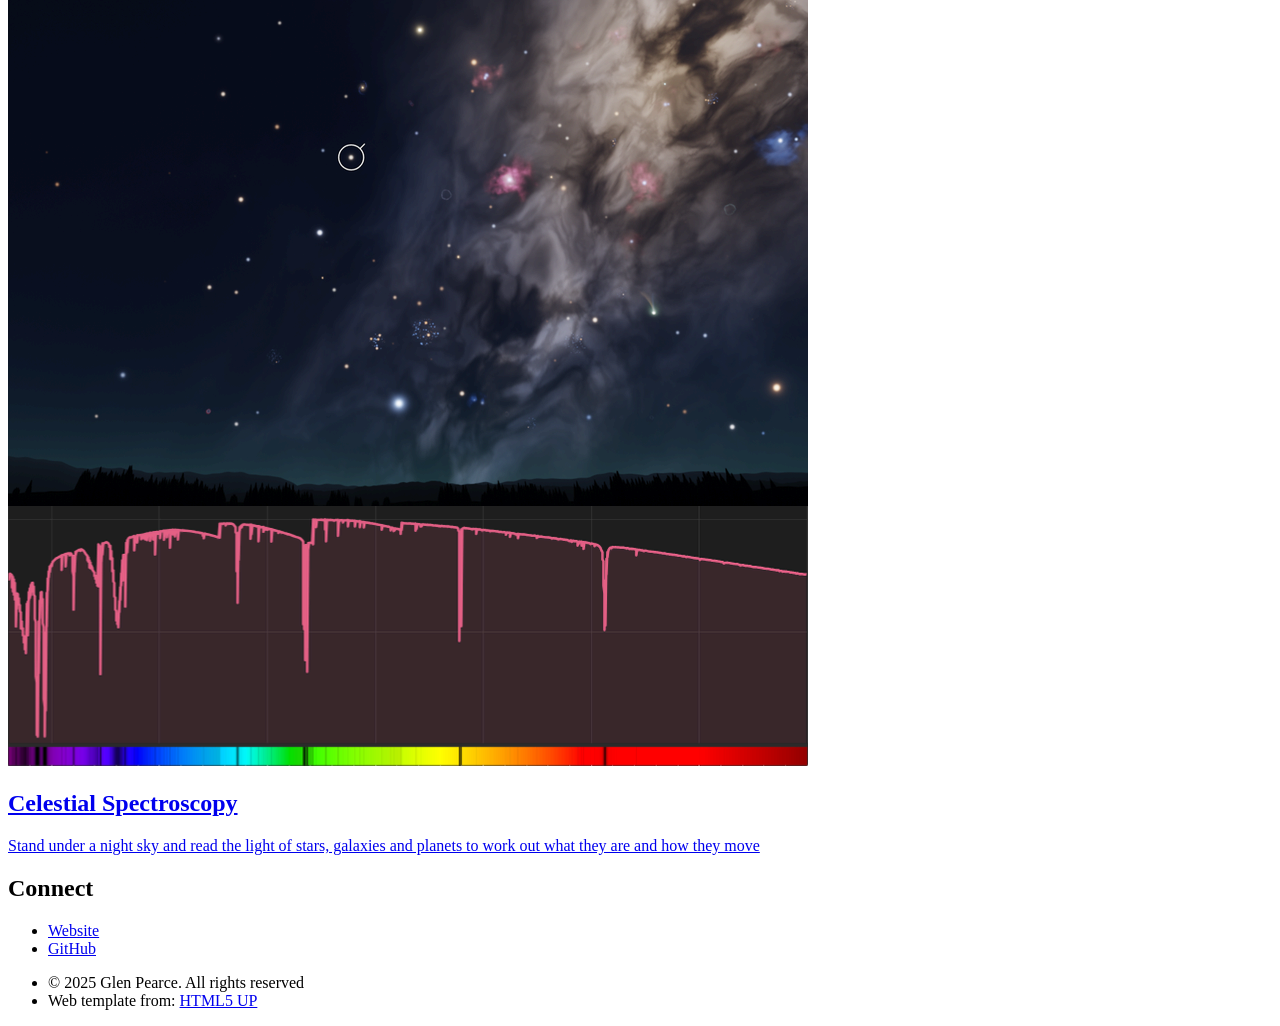
==== commit 53c51f11: "Show Celestial Spectroscopy across the site: in every menu, on the home and 404 tiles, in the sitema" ====
--- a/index.html
+++ b/index.html
@@ -9,8 +9,8 @@
 		<title>Simulations.Science | Interactive Science Simulations</title>
 		<meta charset="utf-8" />
 		<meta name="viewport" content="width=device-width, initial-scale=1, user-scalable=no" />
-		<meta name="description" content="Interactive physics and science simulations that make complex concepts like convection, conduction, thermodynamics, radioactive decay, special relativity and orbits easy to understand. Perfect for students, teachers, and science enthusiasts." />
-		<meta name="keywords" content="physics simulations, interactive science, convection simulation, conduction simulation, maxwell's demon, thermodynamics, heat transfer, nuclear decay, special relativity, orbit simulation, kepler's laws, physics education, science learning, interactive education" />
+		<meta name="description" content="Interactive physics and science simulations that make complex concepts like convection, conduction, thermodynamics, radioactive decay, special relativity, orbits and spectroscopy easy to understand. Perfect for students, teachers, and science enthusiasts." />
+		<meta name="keywords" content="physics simulations, interactive science, convection simulation, conduction simulation, maxwell's demon, thermodynamics, heat transfer, nuclear decay, special relativity, orbit simulation, kepler's laws, spectroscopy simulation, stellar spectra, physics education, science learning, interactive education" />
 		<meta name="author" content="Simulations.Science" />
 		<meta name="robots" content="index, follow" />
 		<meta name="google-site-verification" content="CVcwzc-GcF9qDsCzbtlM0cr8-Q7cZVzD9H_ch3Xf32E" />
@@ -165,6 +165,7 @@
 							<li itemprop="name"><a href="nuclear_decay_simulation.html" itemprop="url">Nuclear Decay</a></li>
 							<li itemprop="name"><a href="relativity_simulation.html" itemprop="url">Special Relativity</a></li>
 							<li itemprop="name"><a href="orbits_simulation.html" itemprop="url">Orbits &amp; Gravity</a></li>
+							<li itemprop="name"><a href="spectroscopy_simulation.html" itemprop="url">Celestial Spectroscopy</a></li>
 							<li itemprop="name"><a href="sitemap.html" itemprop="url">Sitemap</a></li>
 						</ul>
 					</nav>
@@ -275,6 +276,17 @@
 										<h2>Orbits &amp; Gravity</h2>
 										<div class="content">
 											<p>Drag stars, planets and black holes into orbit and watch Newton's gravity produce Kepler's laws, then Einstein's turn the ellipses into rosettes</p>
+										</div>
+									</a>
+								</article>
+								<article class="style4">
+									<span class="image">
+										<img src="images/spectroscopy.png" alt="Spectroscopy simulation showing a star picked out in a night sky of glowing nebulae and the Milky Way, above that star's spectrum with its dark absorption lines" loading="lazy" />
+									</span>
+									<a href="spectroscopy_simulation.html">
+										<h2>Celestial Spectroscopy</h2>
+										<div class="content">
+											<p>Stand under a night sky and read the light of stars, galaxies and planets to work out what they are and how they move</p>
 										</div>
 									</a>
 								</article>
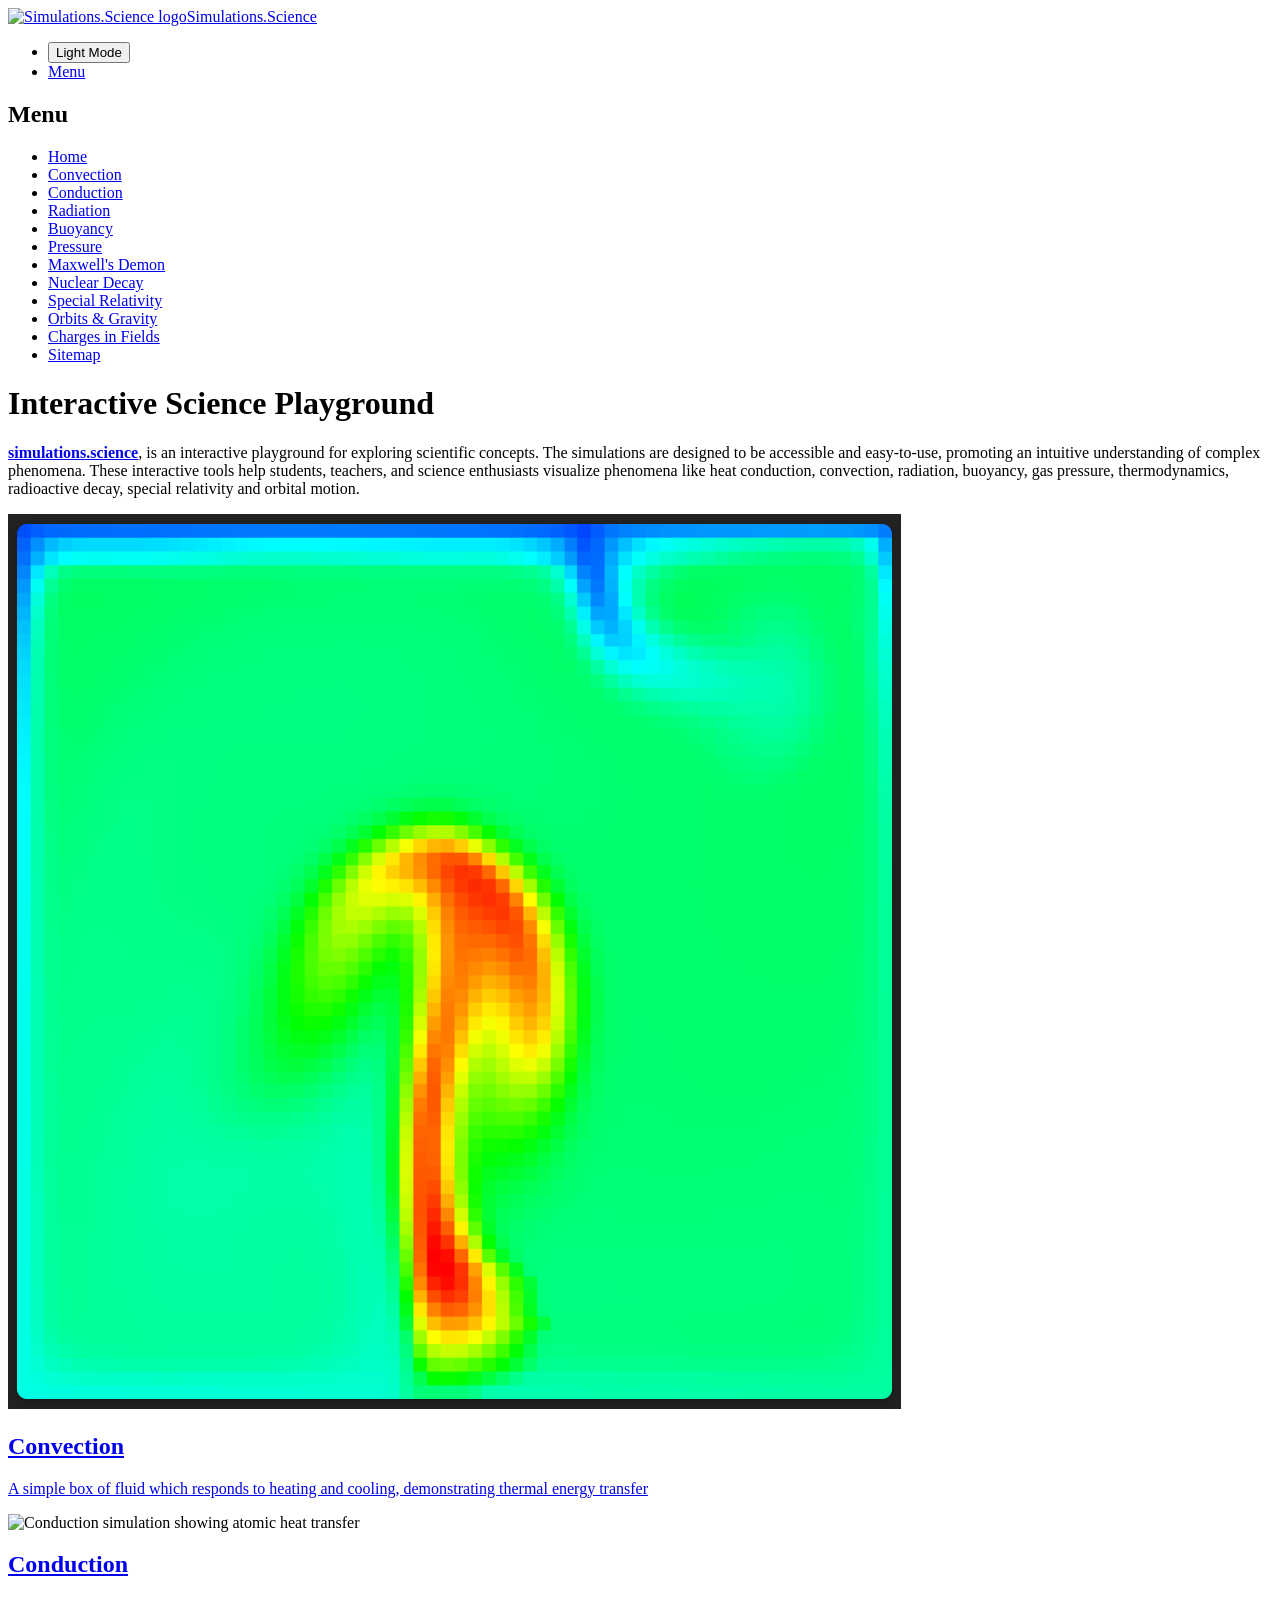
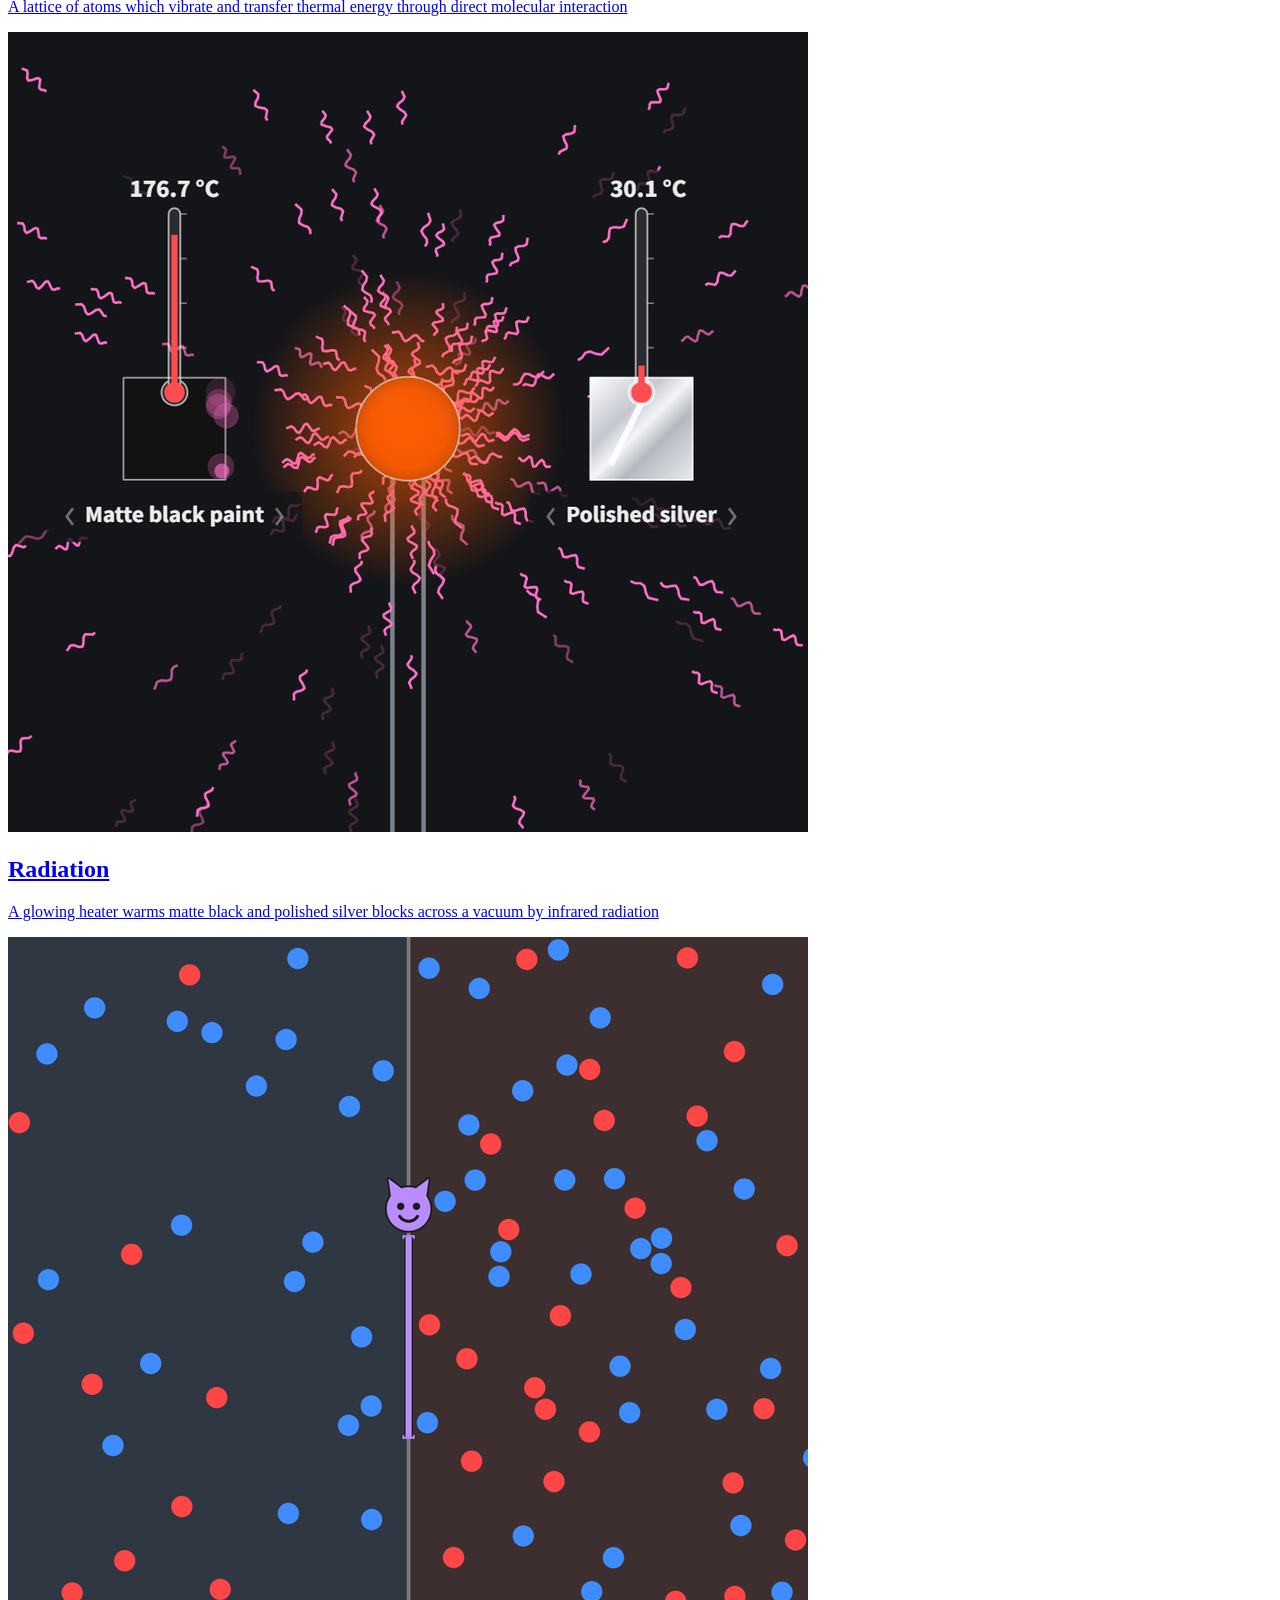
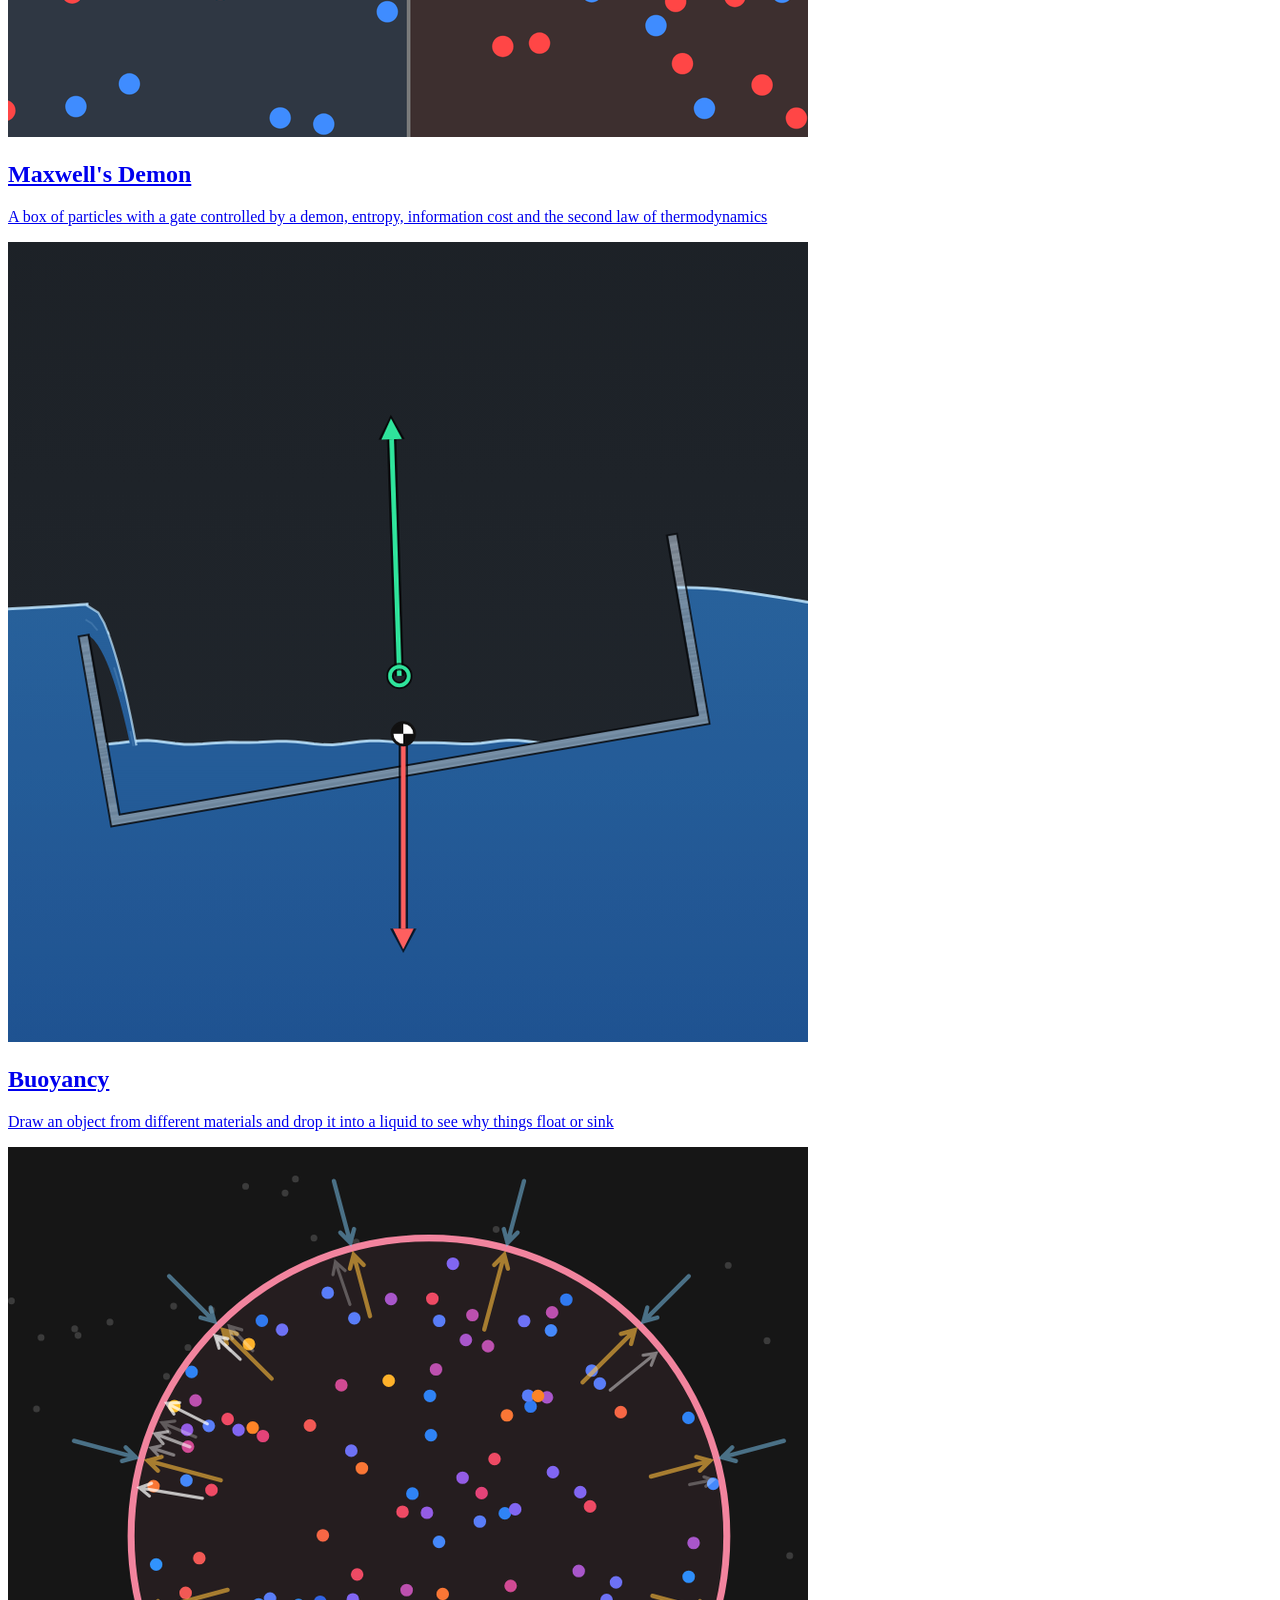
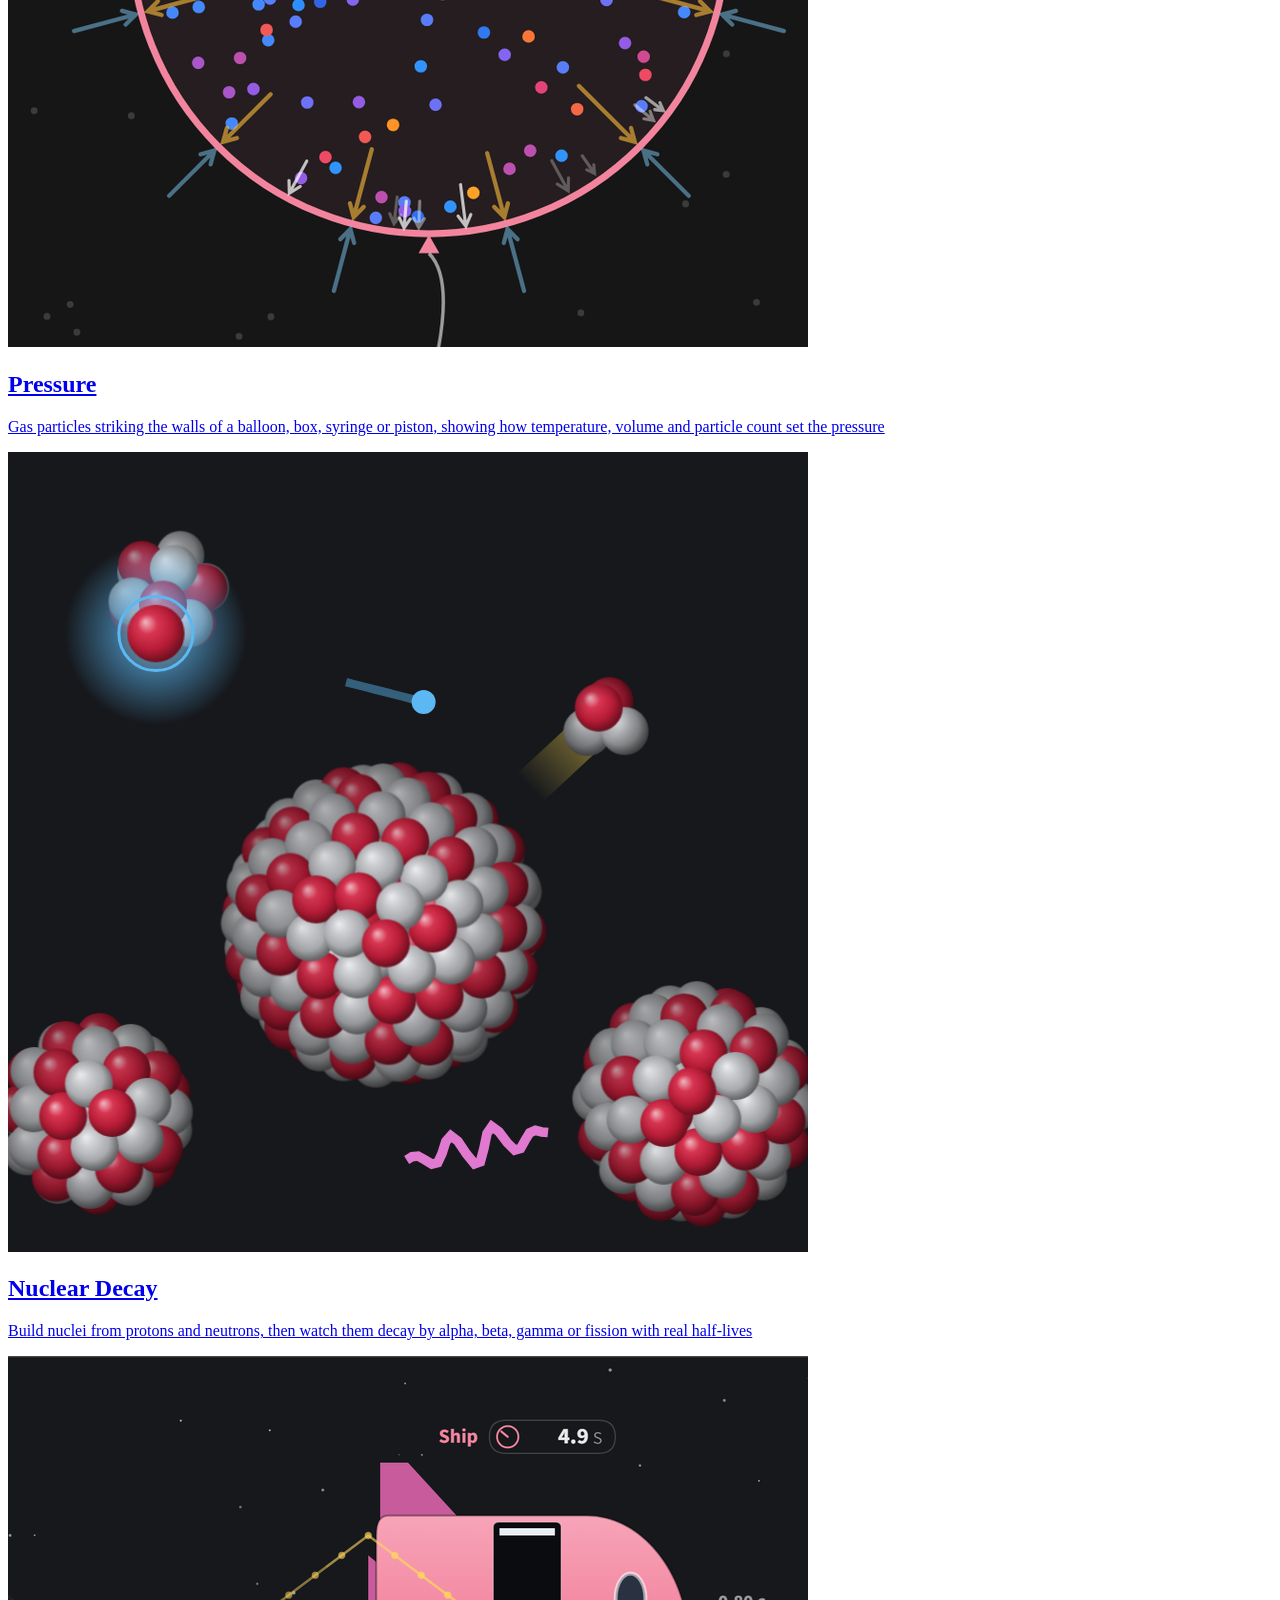
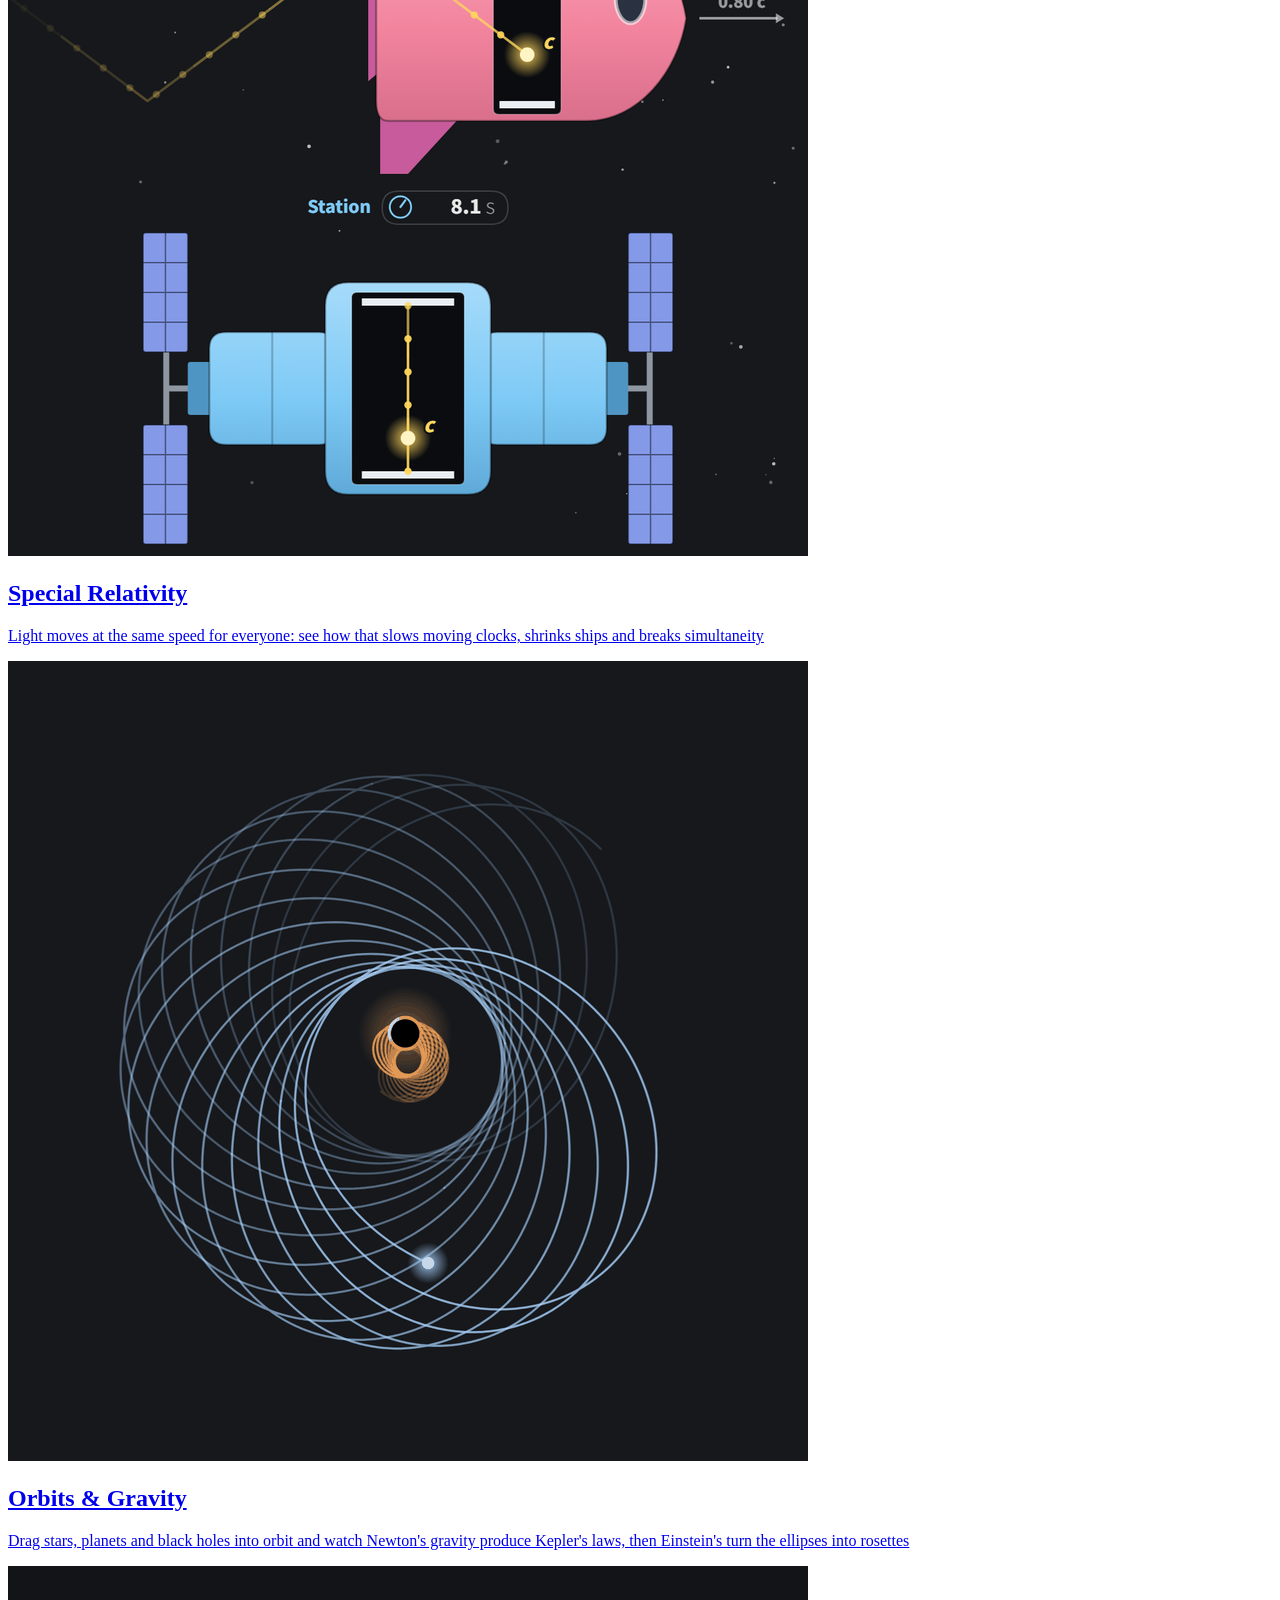
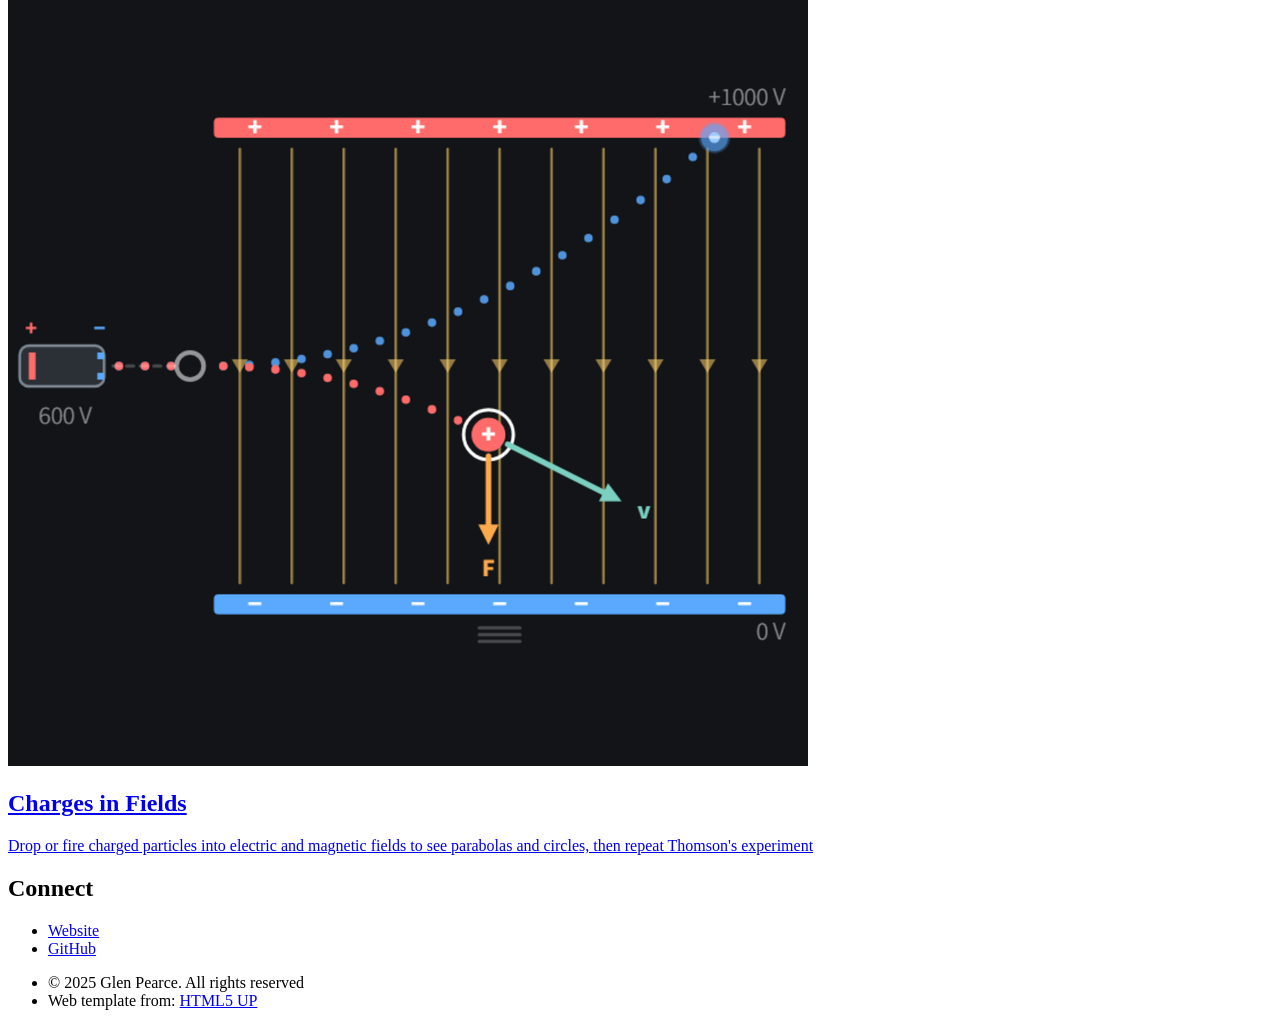
==== commit 94268f2c: "List the Charges in Fields page across the site: every menu (after Orbits & Gravity), a tile on the " ====
--- a/index.html
+++ b/index.html
@@ -9,8 +9,8 @@
 		<title>Simulations.Science | Interactive Science Simulations</title>
 		<meta charset="utf-8" />
 		<meta name="viewport" content="width=device-width, initial-scale=1, user-scalable=no" />
-		<meta name="description" content="Interactive physics and science simulations that make complex concepts like convection, conduction, thermodynamics, radioactive decay, special relativity, orbits and spectroscopy easy to understand. Perfect for students, teachers, and science enthusiasts." />
-		<meta name="keywords" content="physics simulations, interactive science, convection simulation, conduction simulation, maxwell's demon, thermodynamics, heat transfer, nuclear decay, special relativity, orbit simulation, kepler's laws, spectroscopy simulation, stellar spectra, physics education, science learning, interactive education" />
+		<meta name="description" content="Interactive physics and science simulations that make complex concepts like convection, conduction, thermodynamics, radioactive decay, special relativity and orbits easy to understand. Perfect for students, teachers, and science enthusiasts." />
+		<meta name="keywords" content="physics simulations, interactive science, convection simulation, conduction simulation, maxwell's demon, thermodynamics, heat transfer, nuclear decay, special relativity, orbit simulation, kepler's laws, physics education, science learning, interactive education" />
 		<meta name="author" content="Simulations.Science" />
 		<meta name="robots" content="index, follow" />
 		<meta name="google-site-verification" content="CVcwzc-GcF9qDsCzbtlM0cr8-Q7cZVzD9H_ch3Xf32E" />
@@ -165,7 +165,7 @@
 							<li itemprop="name"><a href="nuclear_decay_simulation.html" itemprop="url">Nuclear Decay</a></li>
 							<li itemprop="name"><a href="relativity_simulation.html" itemprop="url">Special Relativity</a></li>
 							<li itemprop="name"><a href="orbits_simulation.html" itemprop="url">Orbits &amp; Gravity</a></li>
-							<li itemprop="name"><a href="spectroscopy_simulation.html" itemprop="url">Celestial Spectroscopy</a></li>
+							<li itemprop="name"><a href="charges_in_fields_simulation.html" itemprop="url">Charges in Fields</a></li>
 							<li itemprop="name"><a href="sitemap.html" itemprop="url">Sitemap</a></li>
 						</ul>
 					</nav>
@@ -281,12 +281,12 @@
 								</article>
 								<article class="style4">
 									<span class="image">
-										<img src="images/spectroscopy.png" alt="Spectroscopy simulation showing a star picked out in a night sky of glowing nebulae and the Milky Way, above that star's spectrum with its dark absorption lines" loading="lazy" />
-									</span>
-									<a href="spectroscopy_simulation.html">
-										<h2>Celestial Spectroscopy</h2>
-										<div class="content">
-											<p>Stand under a night sky and read the light of stars, galaxies and planets to work out what they are and how they move</p>
+										<img src="images/charges.png" alt="Charges in fields simulation with an electron curving up to the positive plate and a proton curving down towards the negative plate, like a thrown ball" loading="lazy" />
+									</span>
+									<a href="charges_in_fields_simulation.html">
+										<h2>Charges in Fields</h2>
+										<div class="content">
+											<p>Drop or fire charged particles into electric and magnetic fields to see parabolas and circles, then repeat Thomson's experiment</p>
 										</div>
 									</a>
 								</article>
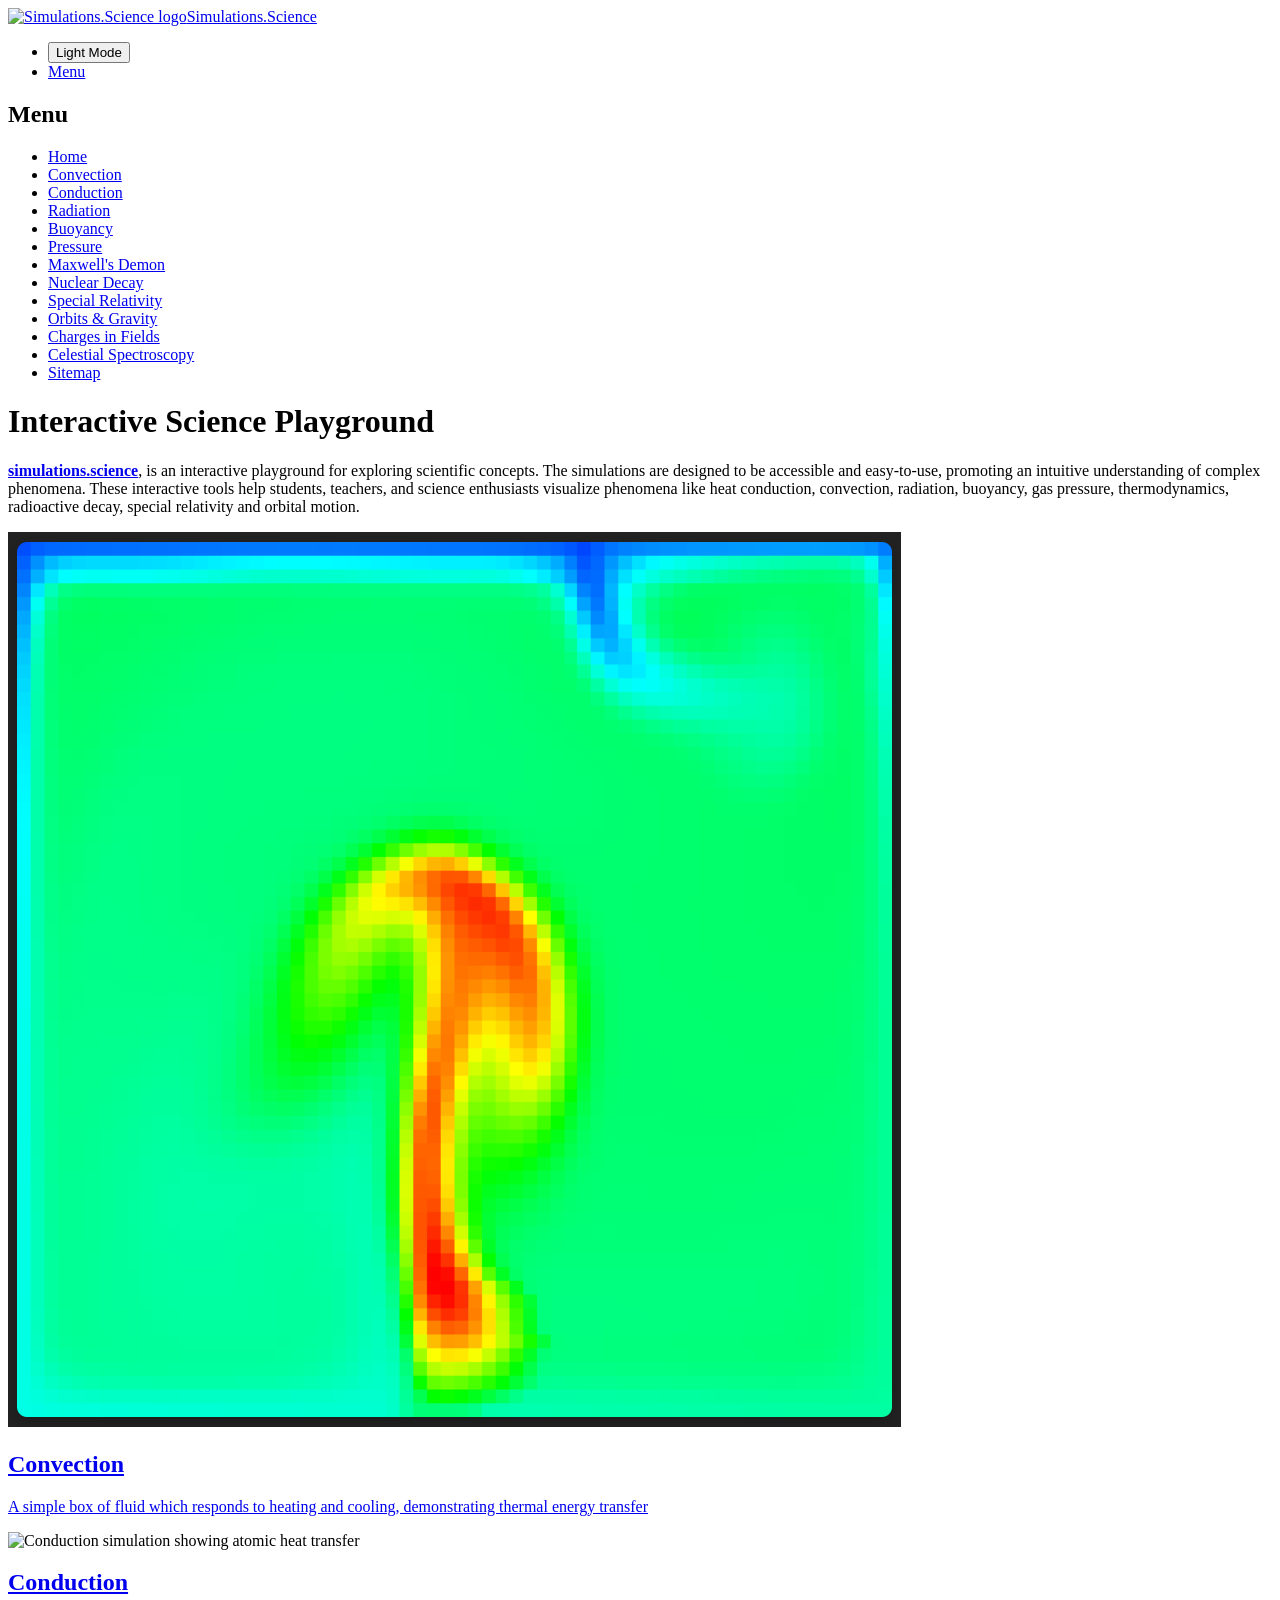
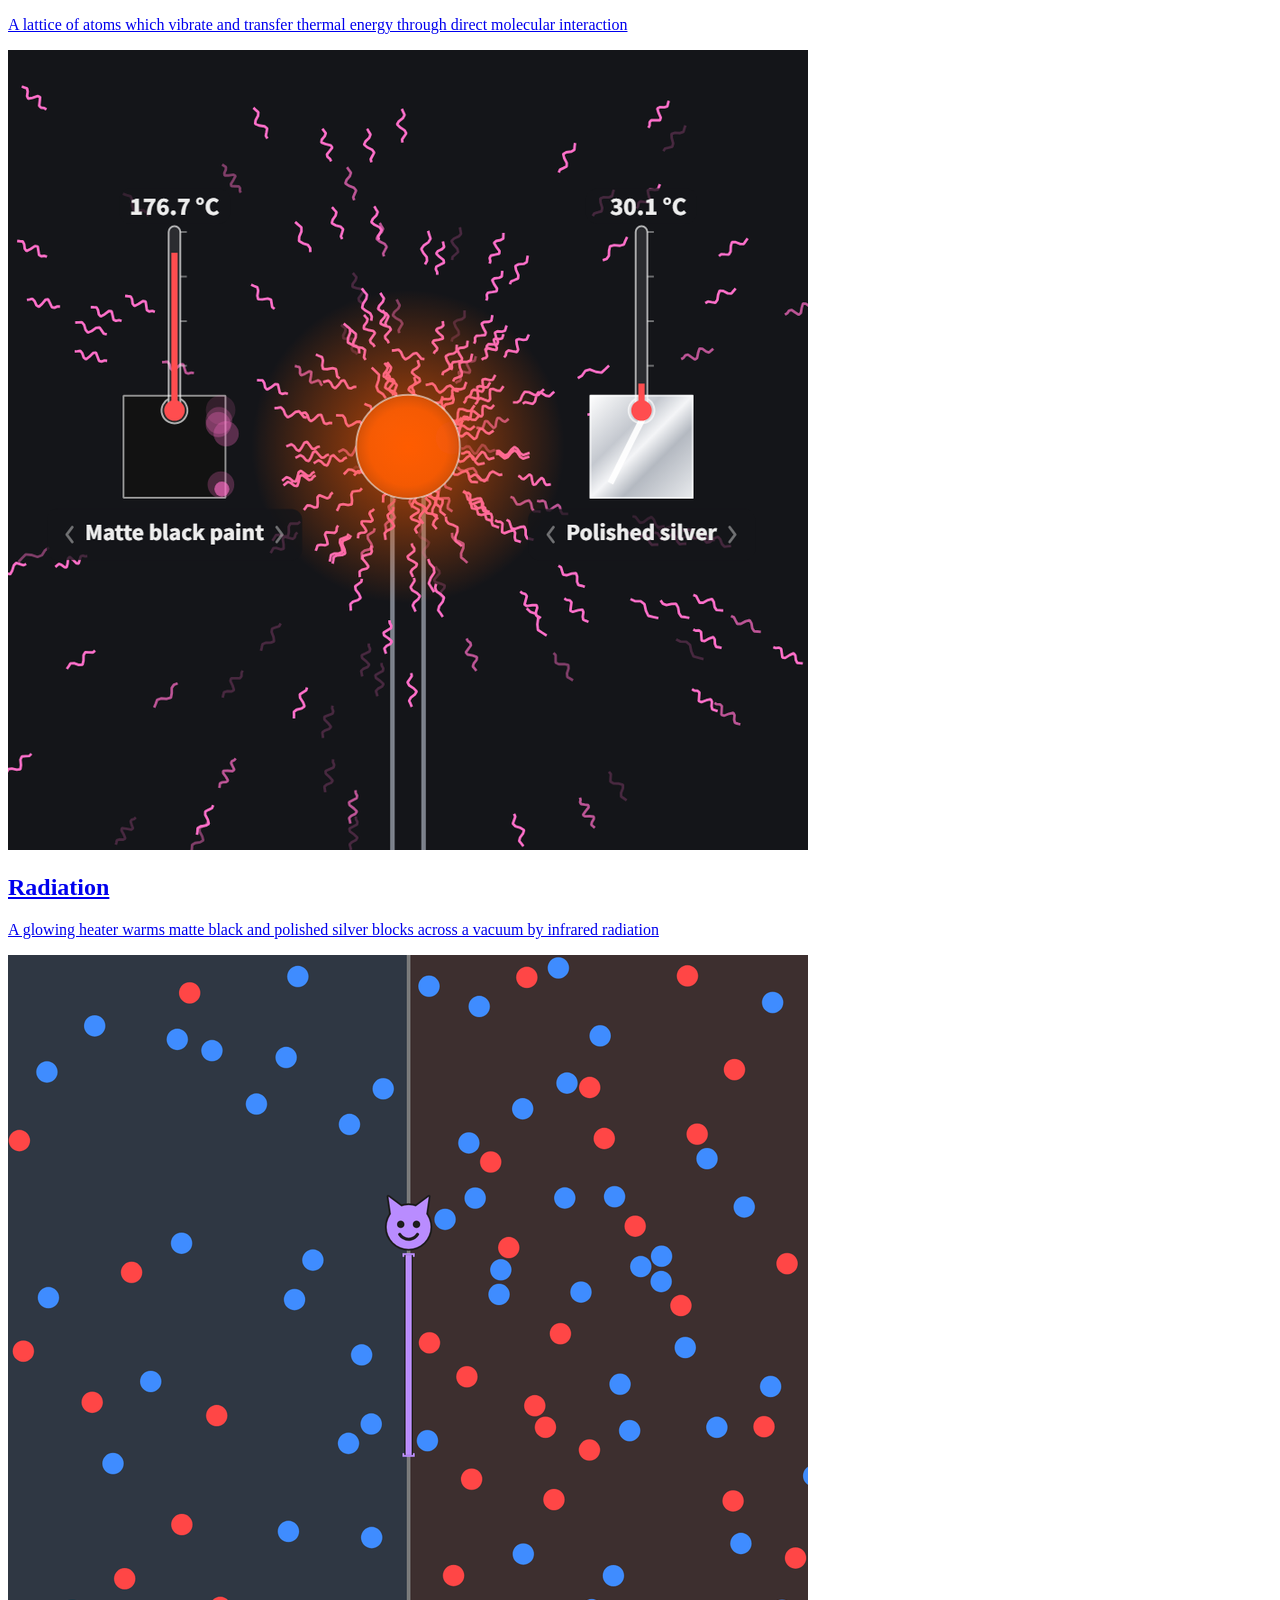
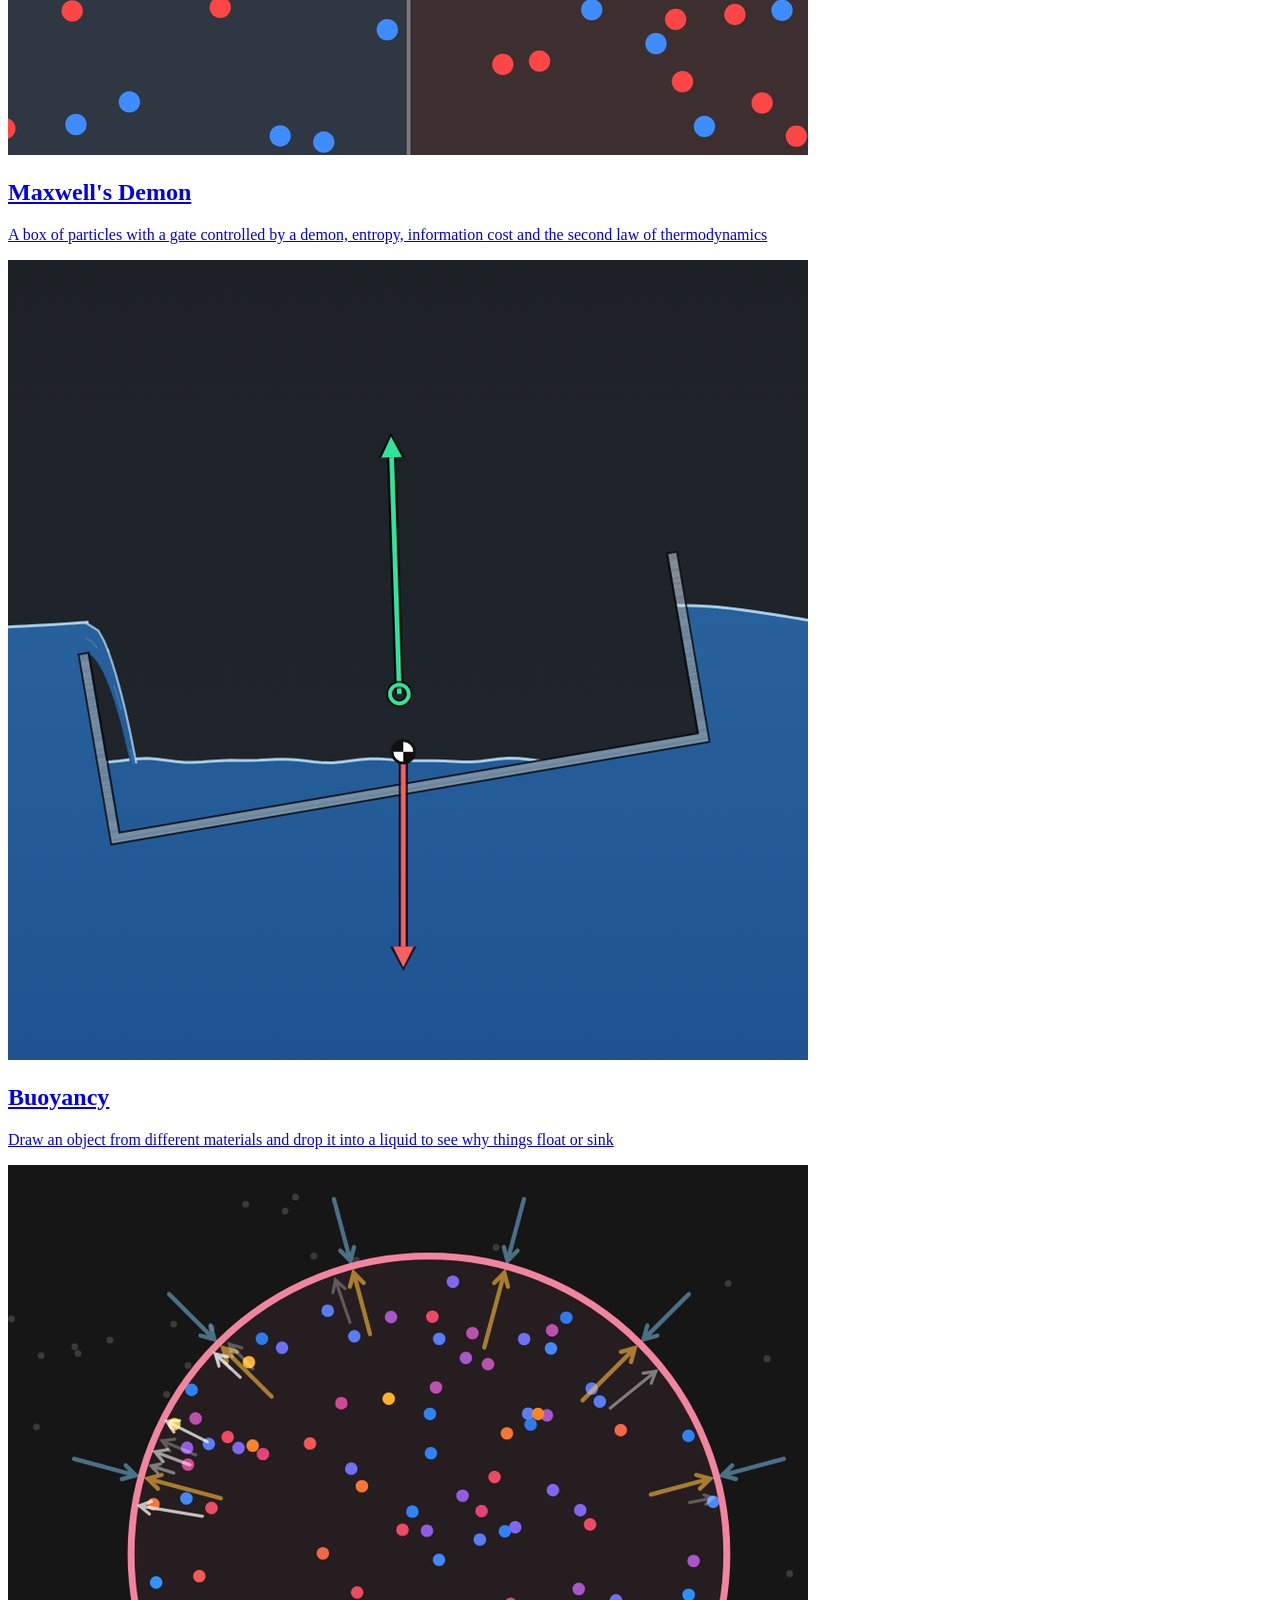
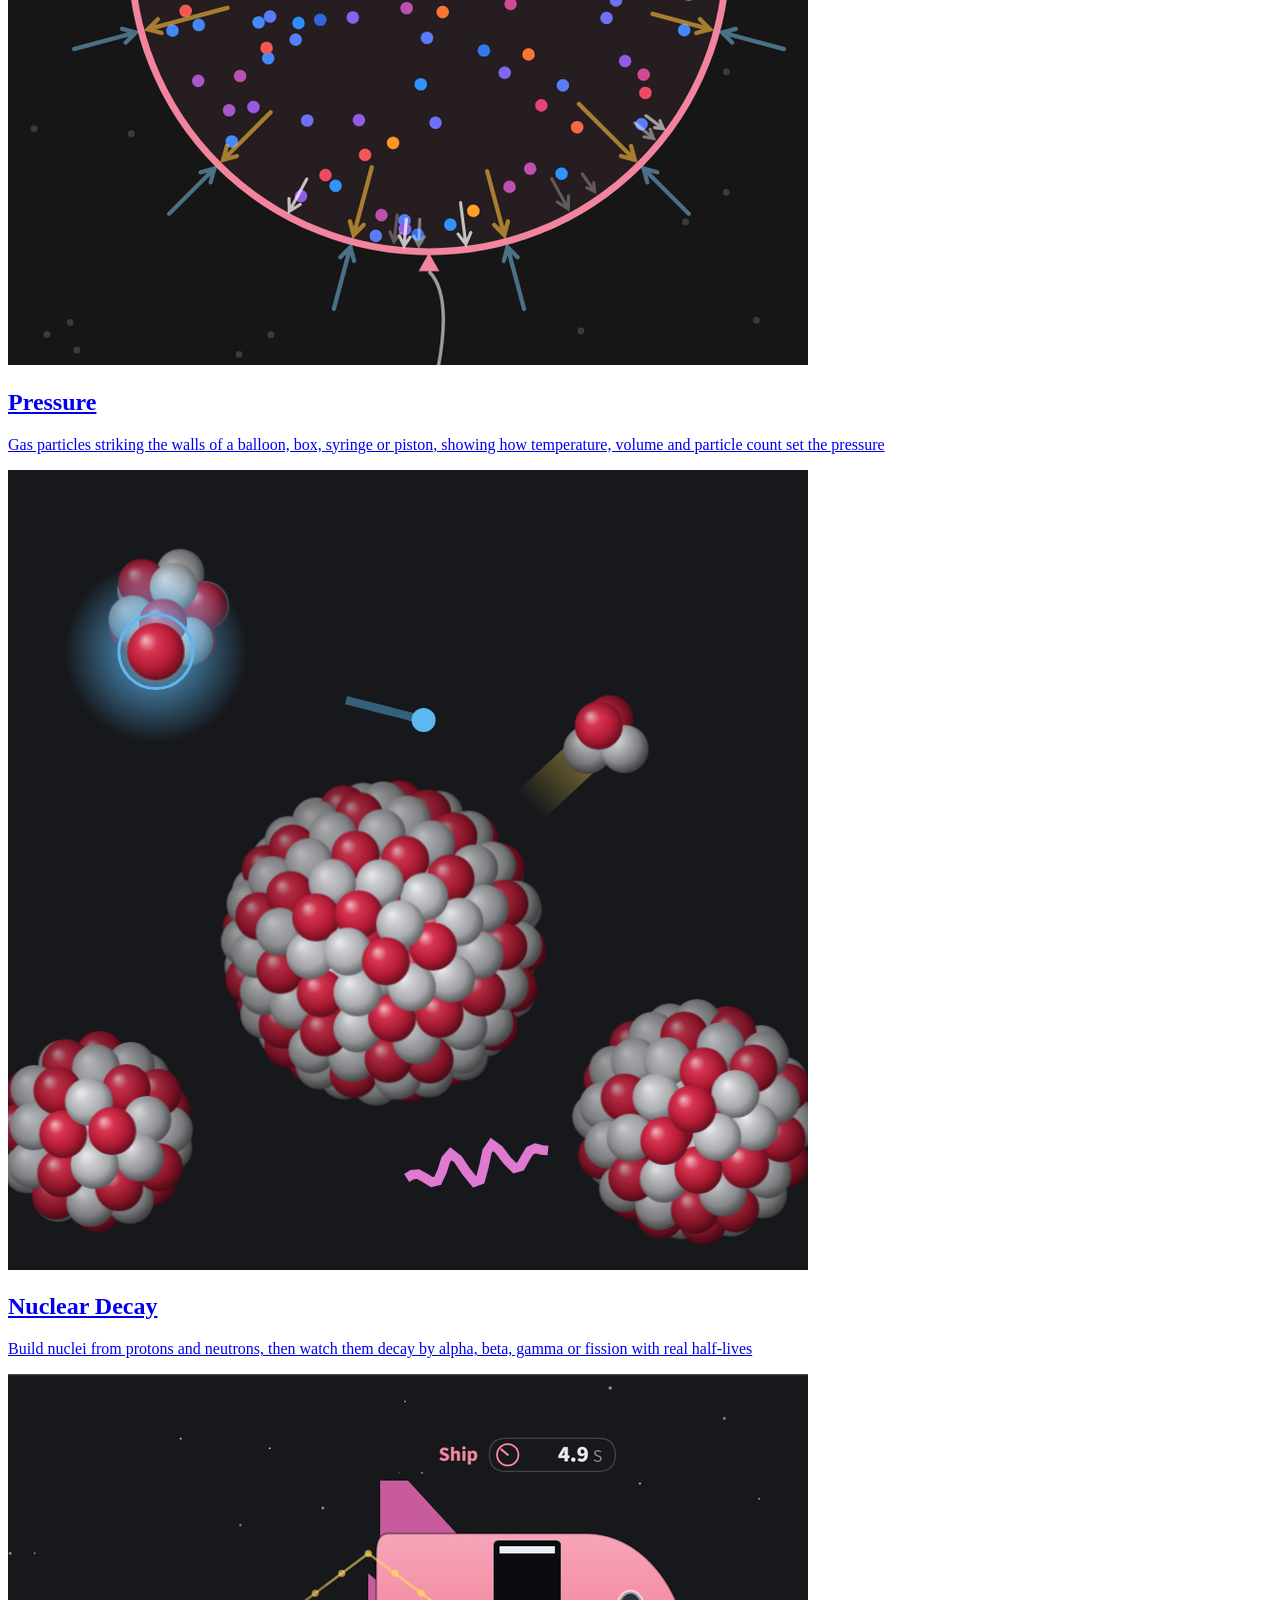
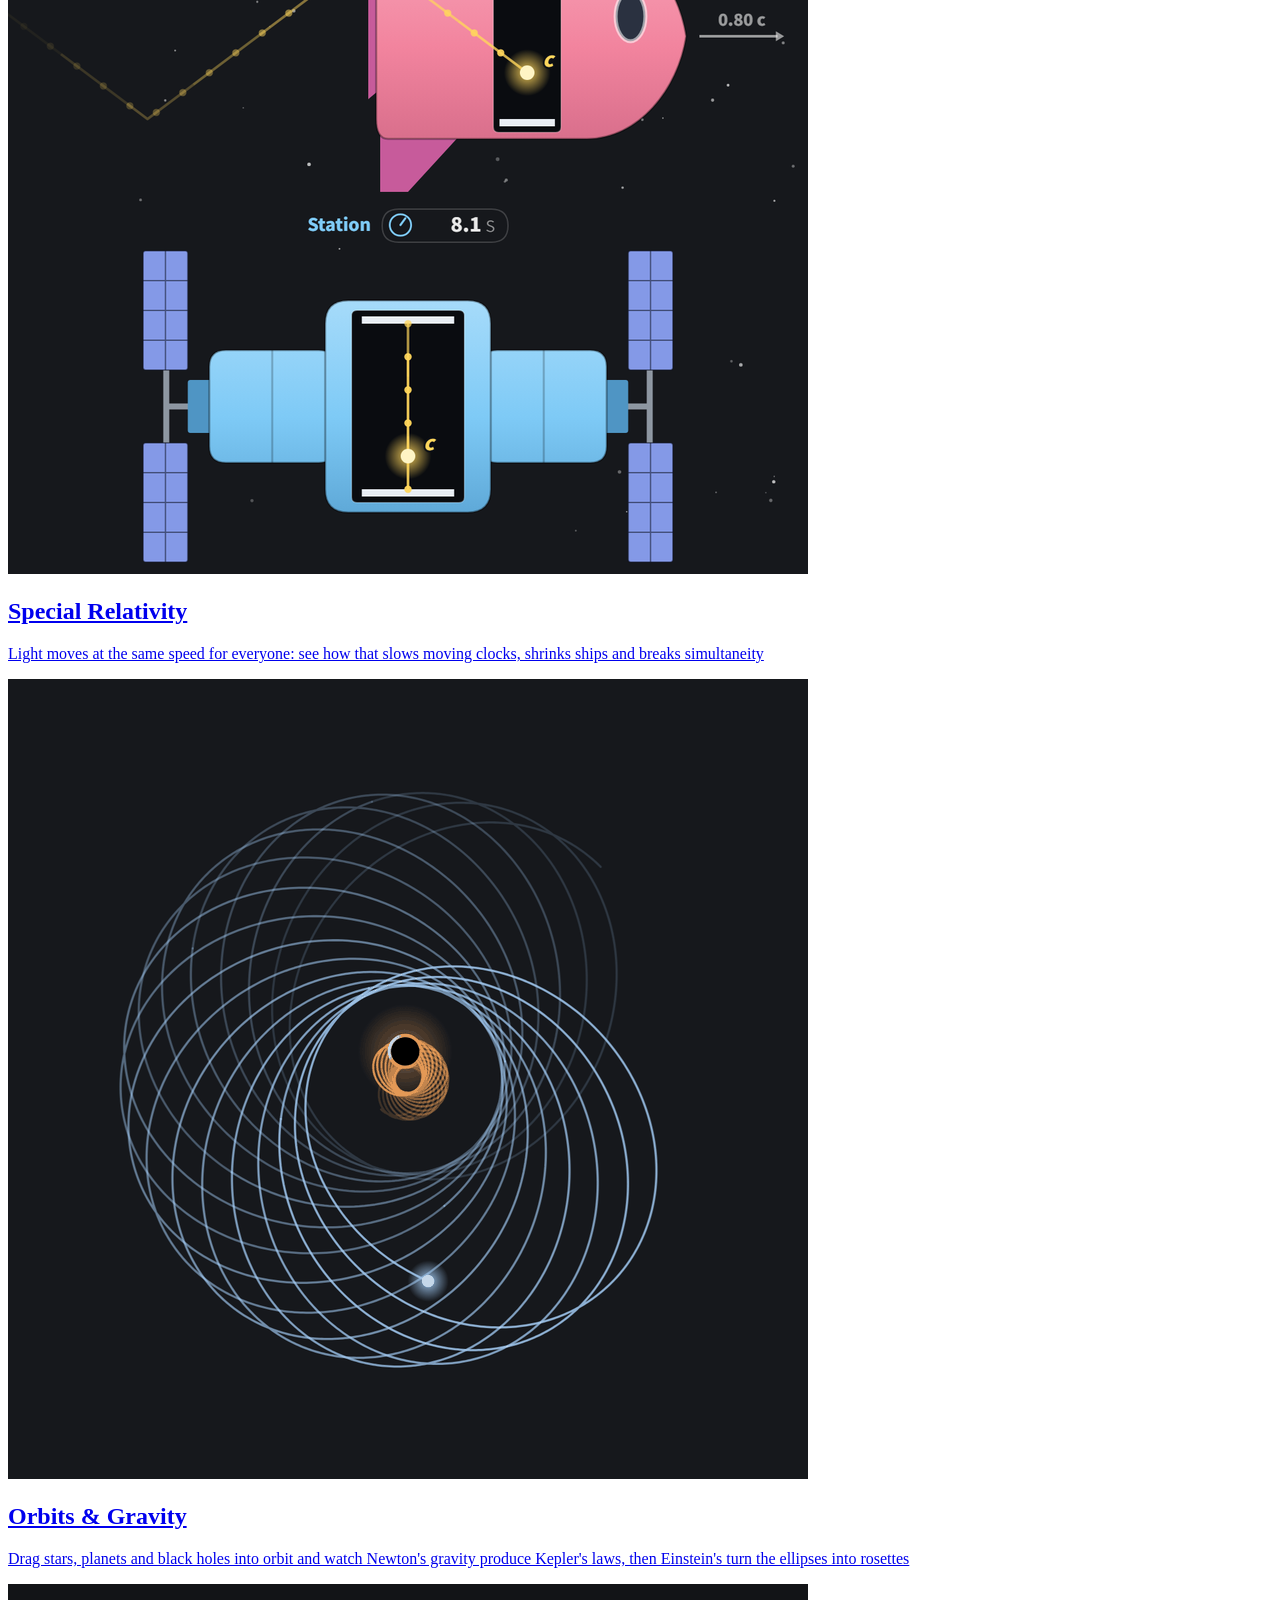
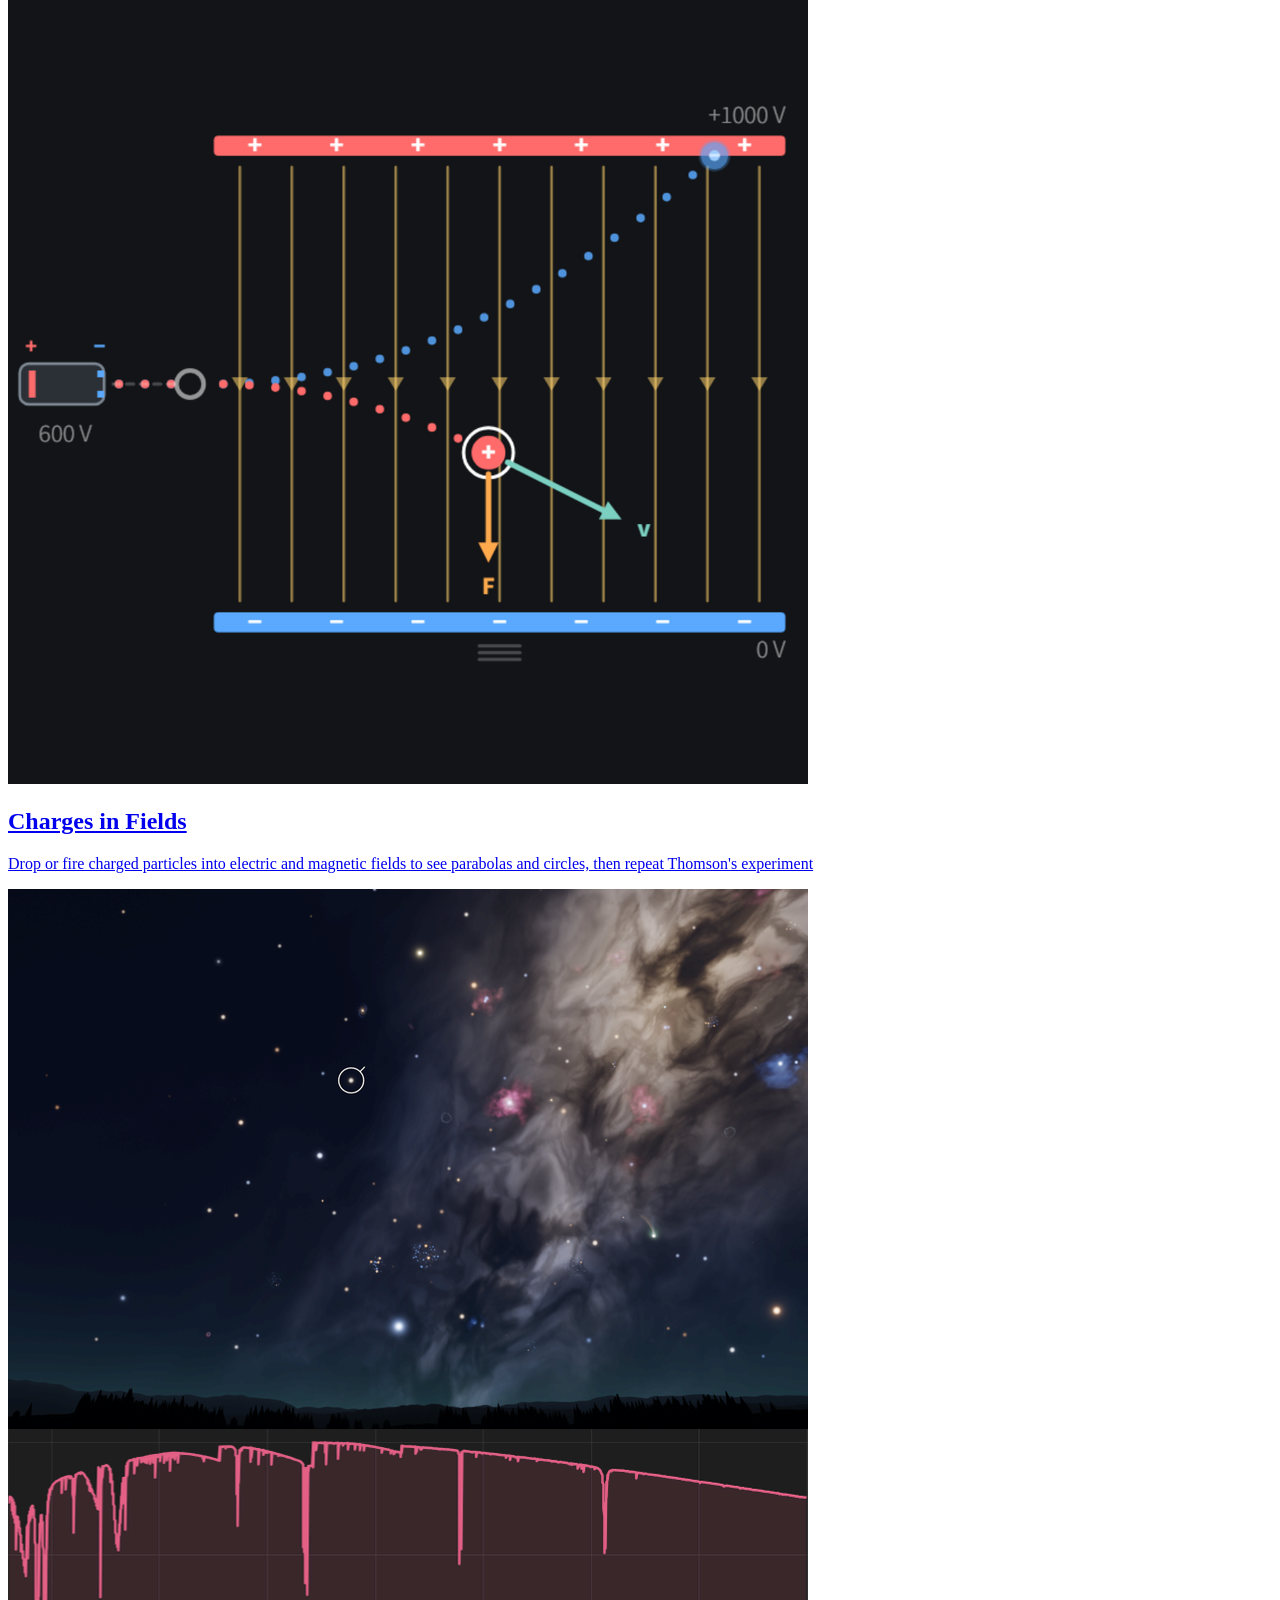
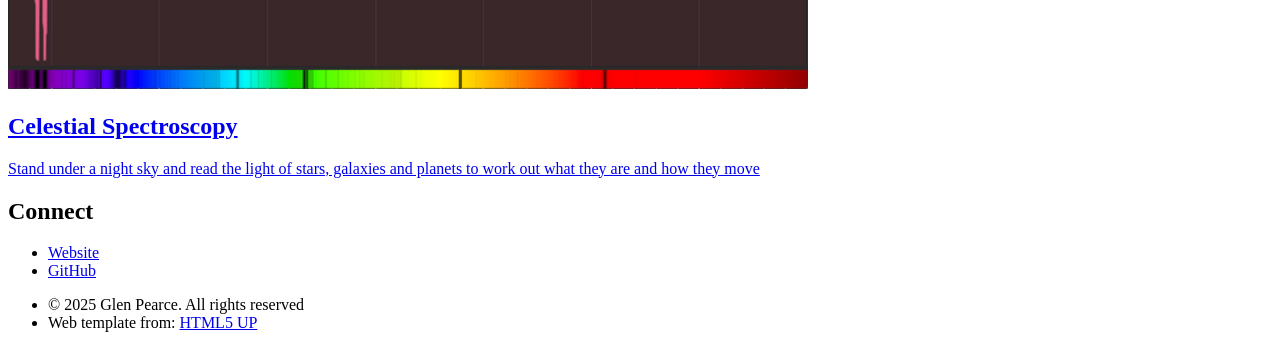
==== commit 4687cf25: "Merge branch 'main' into spectro/integration Co-Authored-By: Claude Opus 5.5 <noreply@anthropic.com>" ====
--- a/index.html
+++ b/index.html
@@ -9,8 +9,8 @@
 		<title>Simulations.Science | Interactive Science Simulations</title>
 		<meta charset="utf-8" />
 		<meta name="viewport" content="width=device-width, initial-scale=1, user-scalable=no" />
-		<meta name="description" content="Interactive physics and science simulations that make complex concepts like convection, conduction, thermodynamics, radioactive decay, special relativity and orbits easy to understand. Perfect for students, teachers, and science enthusiasts." />
-		<meta name="keywords" content="physics simulations, interactive science, convection simulation, conduction simulation, maxwell's demon, thermodynamics, heat transfer, nuclear decay, special relativity, orbit simulation, kepler's laws, physics education, science learning, interactive education" />
+		<meta name="description" content="Interactive physics and science simulations that make complex concepts like convection, conduction, thermodynamics, radioactive decay, special relativity, orbits and spectroscopy easy to understand. Perfect for students, teachers, and science enthusiasts." />
+		<meta name="keywords" content="physics simulations, interactive science, convection simulation, conduction simulation, maxwell's demon, thermodynamics, heat transfer, nuclear decay, special relativity, orbit simulation, kepler's laws, spectroscopy simulation, stellar spectra, physics education, science learning, interactive education" />
 		<meta name="author" content="Simulations.Science" />
 		<meta name="robots" content="index, follow" />
 		<meta name="google-site-verification" content="CVcwzc-GcF9qDsCzbtlM0cr8-Q7cZVzD9H_ch3Xf32E" />
@@ -166,6 +166,7 @@
 							<li itemprop="name"><a href="relativity_simulation.html" itemprop="url">Special Relativity</a></li>
 							<li itemprop="name"><a href="orbits_simulation.html" itemprop="url">Orbits &amp; Gravity</a></li>
 							<li itemprop="name"><a href="charges_in_fields_simulation.html" itemprop="url">Charges in Fields</a></li>
+							<li itemprop="name"><a href="spectroscopy_simulation.html" itemprop="url">Celestial Spectroscopy</a></li>
 							<li itemprop="name"><a href="sitemap.html" itemprop="url">Sitemap</a></li>
 						</ul>
 					</nav>
@@ -287,6 +288,17 @@
 										<h2>Charges in Fields</h2>
 										<div class="content">
 											<p>Drop or fire charged particles into electric and magnetic fields to see parabolas and circles, then repeat Thomson's experiment</p>
+										</div>
+									</a>
+								</article>
+								<article class="style5">
+									<span class="image">
+										<img src="images/spectroscopy.png" alt="Spectroscopy simulation showing a star picked out in a night sky of glowing nebulae and the Milky Way, above that star's spectrum with its dark absorption lines" loading="lazy" />
+									</span>
+									<a href="spectroscopy_simulation.html">
+										<h2>Celestial Spectroscopy</h2>
+										<div class="content">
+											<p>Stand under a night sky and read the light of stars, galaxies and planets to work out what they are and how they move</p>
 										</div>
 									</a>
 								</article>
